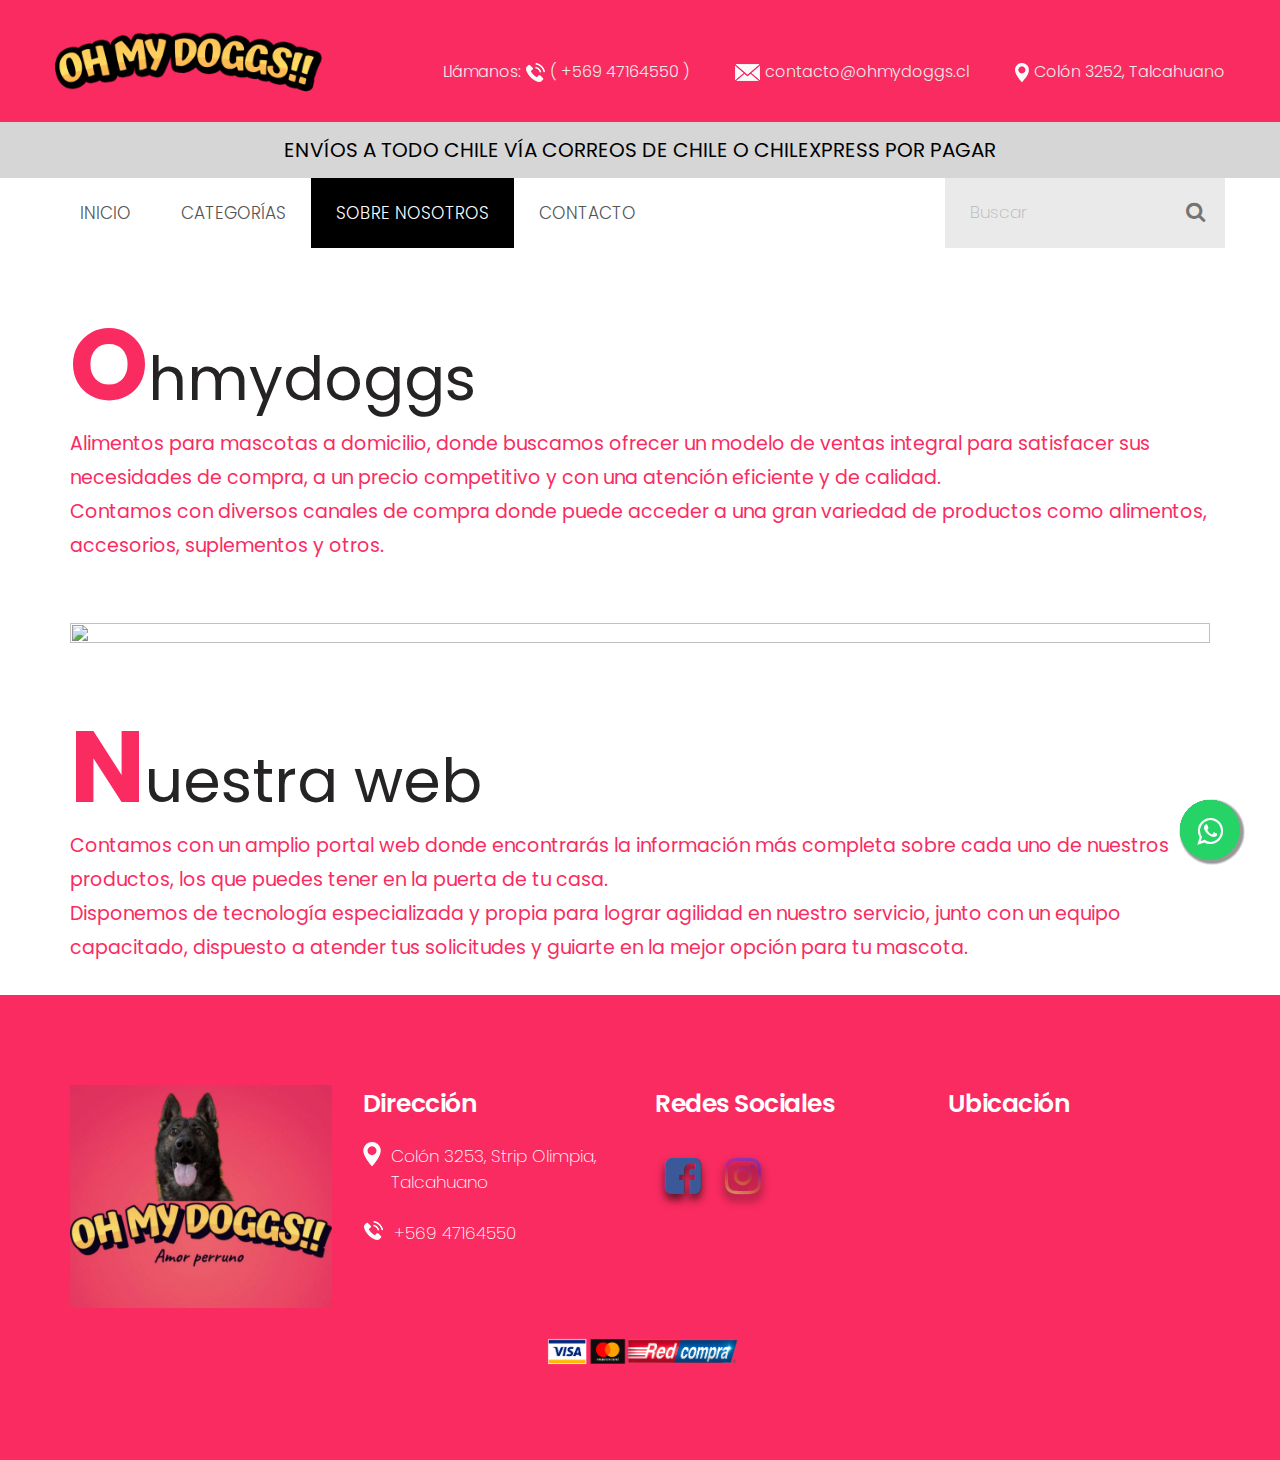
==== about.html @ d3d16d1b "actualizacion numero y whatsapp" ====
<!DOCTYPE html>
<html lang="en">
   <!-- Basic -->
   <meta charset="utf-8">
   <meta http-equiv="X-UA-Compatible" content="IE=edge">
   <!-- Mobile Metas -->
   <meta name="viewport" content="width=device-width, initial-scale=1, shrink-to-fit=no">
   <!-- Site Metas -->
   <title>OhMyDoggs</title>
   <meta name="keywords" content="">
   <meta name="description" content="">
   <meta name="author" content="">
   <!-- site icon -->
   <link rel="icon" href="images/fevicon.png" type="image/png" />
   <!-- Bootstrap core CSS -->
   <link href="css/bootstrap.css" rel="stylesheet">
   <!-- FontAwesome Icons core CSS -->
   <link href="css/font-awesome.min.css" rel="stylesheet">
   <!-- Custom animate styles for this template -->
   <link href="css/animate.css" rel="stylesheet">
   <!-- Custom styles for this template -->
   <link href="style.css" rel="stylesheet">
   <!-- Responsive styles for this template -->
   <link href="css/responsive.css" rel="stylesheet">
   <!-- Colors for this template -->
   <link href="css/colors.css" rel="stylesheet">
   <!-- light box gallery -->
   <link href="css/ekko-lightbox.css" rel="stylesheet">
   <!--[if lt IE 9]>
   <script src="https://oss.maxcdn.com/libs/html5shiv/3.7.0/html5shiv.js"></script>
   <script src="https://oss.maxcdn.com/libs/respond.js/1.4.2/respond.min.js"></script>
   <![endif]-->
   </head>
   <body id="home_page" class="home_page">
      <!-- loader 
      <div id="preloader">
         <img class="preloader" src="images/cargando (1).gif" alt="#">
      </div>-->
      <!-- end loader -->
      
   <!-- whatsapp-->
   <a href="https://api.whatsapp.com/send?phone=56947164550" class="float" target="_blank">
      <i class="fa fa-whatsapp my-float"></i>
      <!-- header -->
      <header class="header">
        <div class="header_top_section">
           <div class="container">
              <div class="row">
               <div class="col-lg-3">
                  <div class="full">
                     <div class="logo">
                        <a href="index.html"><img src="images/OhMyDoggs/Logo_3.png" alt="#" /></a>
                     </div>
                  </div>
               </div>
               <div class="col-lg-9 site_information">
                  <div class="full">
                      <div class="top_section_info">
                         <ul>
                           <li>Llámanos: <img src="images/i1.png" alt="#" /> <a href="#">( +569 47164550 )</a></li>
                           <li><img src="images/i2.png" alt="#" /> <a href="#">contacto@ohmydoggs.cl</a></li>
                           <li><img src="images/i3.png" alt="#" /> <a href="#">Colón 3252, Talcahuano</a></li>
                        </ul>
                      </div>
                  </div>
               </div>
            </div>
           </div>
        </div>

        <div class="header_bottom_section">
         <div class="header_top_section">
            <div class="" style="padding-top: 15px; background-color: rgb(214, 214, 214); padding-bottom: 15px;" >
               <div class="center">
                  <a style="color: black; font-size: 20px;">ENVÍOS A TODO CHILE VÍA CORREOS DE CHILE O CHILEXPRESS POR PAGAR</a>
               </div>
            </div>
         </div>
         <div class="container">
            
           <div class="row" style="height: auto;">
               <div class="col-md-12">
                  <div class="full ">
                     <div class="main_menu">
                        <nav class="navbar navbar-inverse navbar-toggleable-md">
                           <button class="navbar-toggler" type="button" data-toggle="collapse" data-target="#cloapediamenu" aria-controls="cloapediamenu" aria-expanded="false" aria-label="Toggle navigation">
                           <span class="float-left">Menu</span>
                           <span class="float-right"><i class="fa fa-bars"></i> <i class="fa fa-close"></i></span>
                           </button>
                           <div class="collapse navbar-collapse justify-content-md-center" id="cloapediamenu">
                              <ul class="navbar-nav">
                                 <li class="nav-item ">
                                    <a class="nav-link" href="index.html">Inicio</a>
                                 </li>
                                 <div class="dropdown nav-item">
                                    <a class="nav-link color-grey-hover" >Categorías</a>
                                    <div class="dropdown-content">
                                       <a class="nav-link color-grey-hover" href="gatitos.html">Gatito</a>
                                       <a class="nav-link color-grey-hover" href="perritos.html">Perrito</a>
                                       <a class="nav-link color-grey-hover" href="accesorios.html">Accesorios</a>                                 
                                    </div>
                                  </div>
                                 <li class="nav-item active">
                                    <a class="nav-link color-aqua-hover" href="about.html">Sobre nosotros</a>
                                 </li>
                                 <li class="nav-item">
                                    <a class="nav-link color-grey-hover" href="contact.html">Contacto</a>
                                 </li>
                              </ul>
                           </div>
                        </nav>
                     </div>
                     <div class="search_bar">
                        <form action="index.html">
                           <input type="text" class="search_field" placeholder="Buscar" required />
                           <button class="search_button" type="button"><i class="fa fa-search"></i></button>
                        </form>
                     </div>
                  </div>
               </div>
            </div>
         </div>
      </header>
      <!-- end header -->
      <!-- inner page 
      <section class="innerpage_banner">
         <div class="container">
            <div class="row">
               <div class="col-sm-12">
                  <div class="full">
                     <div class="page_title">
                        <div class="full heading_s1">
                           <h2><span>About us</span></h2>
                        </div>
                     </div>
                  </div>
               </div>
            </div>
         </div>
      </section>-->
      <!-- end inner page -->
      <!-- about section -->
      <section class="layout_padding section padding_bottom_0">
         <div class="container">
            <div class="row">
               <div class="col-lg-12">
                  <div class="full heading_s1">
                     <h2>Ohmydoggs</h2>
                  </div>
                  <div class="full">
                     <p class="large" style="color: #f92b61; font-weight: 400;">Alimentos para mascotas a domicilio, donde buscamos ofrecer un modelo de ventas integral para satisfacer sus necesidades de compra, a un precio competitivo y con una atención eficiente y de calidad.</br>

                        Contamos con diversos canales de compra donde puede acceder a una gran variedad de productos como alimentos, accesorios, suplementos y otros.
                        
                        </p>
                  </div>
               </div>
               <div class="col-md-12">
                  <div class="about_img margin_top_30  text_align_center">
                     <img src="images/Productos_ Editadas/12022021-_DSC7201.jpg" class="image" />
                  </div>
               </div>
            </div>
         </div>
      </section>
      <!-- end about section -->
      <!-- section -->
      <section class="layout_padding section padding_bottom_0">
         <div class="container">
            <div class="row">
               <div class="col-lg-12">
                  <div class="full heading_s1">
                     <h2>Nuestra web</h2>
                  </div>
                  <div class="full">
                     <p class="large" style="color: #f92b61; font-weight: 400;">Contamos con un amplio portal web donde encontrarás la información más completa sobre cada uno de nuestros productos, los que puedes tener en la puerta de tu casa. </br>
                        Disponemos de tecnología especializada y propia para lograr agilidad en nuestro servicio, junto con un equipo capacitado, dispuesto a atender tus solicitudes y guiarte en la mejor opción para tu mascota.

                     </p>
                  </div>
               </div>
            </div>
         </div>
      </section>
      <!-- end section -->
      <!-- section 
      <section class="layout_padding haf_layout section">
         <div class="container-fluid">
            <div class="row">
              <div class="col-md-11">
                 <div class="row">
                   <div class="container">
                    <div class="col-md-8">
                     <div class="full banner_section">
                         <h3>texto<span style="color: #f159b7 !important;">texto</span></h3>
                         <p>texto</p>
                     </div>
                    </div>
                 </div>
                  </div>
                 <img class="img-responsive" src="images/bg1.jpg" alt="#" />
              </div>
            </div>
         </div>
      </section>-->
      <!-- end section -->
      <!-- footer -->
      <footer class="footer layout_padding">
         <div class="container">
            <div class="row">
               <div class="col-md-3 col-sm-12">
                  <a href="index.html"><img class="img-responsive" src="images/OhMyDoggs/Logo.png" alt="#" /></a>
               </div>

               <div class="col-md-3 col-sm-12">
                  <div class="footer_link_heading">
                     <h3>Dirección</h3>
                  </div>
                  <div class="address_infor">
                     <p> 
                        <span class="icon"><img src="images/location_icon.png" alt="#" /></span>
                        <span class="addrs">Colón 3253, Strip Olimpia, Talcahuano</span>
                     </p>
                     <p> 
                        <span class="icon"><img src="images/i1.png" alt="#" /></span>
                        <span class="addrs">+569 47164550</span>
                     </p>
                  </div>
               </div>

               <div class="col-md-3 col-sm-12">
                  <div class="footer_link_heading">
                     <h3>Redes Sociales</h3>
                  </div>
                  <div class="social_icon">
                     <div class="wrapper">
                        <a href=""><i class="fa fa-3x fa-facebook-square"></i></a>
                        <a href="http://www.instagram.com/ohmydoggs_pet"><i class="fa fa-3x fa-instagram instagram"></i></a>
                     </div>
                  </div>
               </div>
               
               <div class="col-md-3 col-sm-12">
                  <div class="footer_link_heading">
                     <h3>Ubicación</h3>
                  </div>
                  <div class="field center">
                     <iframe src="https://www.google.com/maps/embed?pb=!1m14!1m8!1m3!1d12788.569250312034!2d-73.097291!3d-36.743155!3m2!1i1024!2i768!4f13.1!3m3!1m2!1s0x9668355b5edc4c7d%3A0x860af3d9f6759ca5!2zQ29sw7NuIDMyNTIsIFRhbGNhaHVhbm8sIELDrW8gQsOtbw!5e0!3m2!1ses-419!2scl!4v1613455383031!5m2!1ses-419!2scl" width="350" height="150" frameborder="0" style="border:0;" allowfullscreen="" aria-hidden="false" tabindex="0" height="auto" width="auto"></iframe>
                   </div>
               </div>
            </div>
         </div>
         <div class="" style="padding-top: 2%;">
            <div class="center">
              <img src="images/webpay-footer-OP.png" width="200px" >
            </div>
         </div>
      </footer>
      <!-- end footer -->

      
      <!-- Core JavaScript
         ================================================== --> 
      <script src="js/jquery.min.js"></script>
      <script src="js/tether.min.js"></script>
      <script src="js/bootstrap.min.js"></script>
      <script src="js/parallax.js"></script>
      <script src="js/animate.js"></script>
      <script src="js/ekko-lightbox.js"></script>
      <script src="js/custom.js"></script>      
<script src="//maxcdn.bootstrapcdn.com/bootstrap/4.0.0/js/bootstrap.min.js"></script>
      <!-- Minified JS library -->
<script src="https://ajax.googleapis.com/ajax/libs/jquery/3.2.1/jquery.min.js"></script>
<!-- Compiled and minified Bootstrap JavaScript -->
<script src="https://maxcdn.bootstrapcdn.com/bootstrap/3.3.7/js/bootstrap.min.js" ></script>
   </body>
</html>
---- style.css ----
/*-------------------------------------------------------------------
    File Name: style.css
-------------------------------------------------------------------*/

/*-------------------------------------------------------------------
    1.import file
-------------------------------------------------------------------*/

@import url('https://fonts.googleapis.com/css?family=Poppins:100,100i,200,200i,300,300i,400,400i,500,500i,600,600i,700,700i,800,800i,900,900i');
@import url('https://fonts.googleapis.com/css?family=Raleway:100,100i,200,200i,300,300i,400,400i,500,500i,600,600i,700,700i,800,800i,900,900i');

/*-------------------------------------------------------------------
    2.basic
-------------------------------------------------------------------*/

body {
    font-size: 14px;
    line-height: 26px;
    background-color: #f6f7f7;
}

body {
    overflow-x: hidden;
}

* {
    margin: 0;
    padding: 0;
    box-sizing: border-box;
}

h1,
h2,
h3,
h4,
h5,
body,
p {
    font-family: 'Poppins', sans-serif;
}

h1,
h2,
h3,
h4,
h5,
h6 {
    font-weight: 700;
    color: #111428;
}

h1:hover a,
h2:hover a,
h3:hover a,
h4:hover a,
h5:hover a,
h6:hover a {
    color: #121212 !important;
}

h1 {
    font-size: 32px;
    line-height: 40px;
    margin-bottom: 23px
}

h2 {
    font-size: 27px;
    line-height: 38px;
    margin-bottom: 20px
}

h3 {
    font-size: 35px;
    line-height: normal;
    margin-bottom: 17px;
    font-weight: 600;
    color: #111428;
    letter-spacing: -1px;
    line-height: 35px;
}

h4 {
    font-size: 19px;
    line-height: 29px;
    margin-bottom: 14px
}

h5 {
    font-size: 17px;
    line-height: 25px;
    margin-bottom: 11px
}

h6 {
    font-size: 16px;
    line-height: 24px;
    margin-bottom: 11px
}

a {
    color: #121212;
}

body,
p {
    color: #9f9f9f;
}

p {
    margin-bottom: 30px;
    font-size: 17px;
    line-height: normal;
    color: #444;
    font-weight: 300;
}

p.large {
    margin-bottom: 30px;
    font-size: 19px;
    line-height: 34px;
    color: #444;
    font-weight: 200;
}

ol,
ul {
    list-style: none;
    margin: 0;
}

a {
    text-decoration: none !important;
}

.white_fonts p,
.white_fonts h1,
.white_fonts h2,
.white_fonts h3,
.white_fonts h4,
.white_fonts h5,
.white_fonts h6,
.white_fonts ul,
.white_fonts ul li,
.white_fonts ul li a,
.white_fonts ul i,
.white_fonts .post_info i,
.white_fonts div,
.white_fonts a.read_morem,
.white_fonts small {
    color: #fff !important;
}

.blockquote {
    border: 1px solid #e2e2e2 !important;
    background: #fff none repeat scroll 0 0;
    font-size: 1.1rem;
    font-style: italic;
    margin-bottom: 1.5rem;
    border-radius: 0 !important;
    padding: 2rem;
}

.check li:before {
    content: "\f06c";
    font-family: "FontAwesome";
    font-size: 16px;
    left: 0;
    padding-right: 8px;
    position: relative;
    top: 2px;
}

.check li {
    list-style: none;
    margin-bottom: 0.5rem;
}

.check li:last-child {
    margin-bottom: 0;
}

.check {
    margin-left: 0;
    padding-left: 0;
    margin: 0;
}

.check li a {}

hr.invis {
    border: 0;
    margin: 2rem 0;
}

.margin_top_0 {
    margin-top: 0 !important;
}

.margin_top_10 {
    margin-top: 10px;
}

.margin_top_20 {
    margin-top: 20px;
}

.margin_top_30 {
    margin-top: 30px !important;
}

.margin_top_40 {
    margin-top: 40px;
}

.margin_top_50 {
    margin-top: 50px !important;
}

.margin_top_60 {
    margin-top: 60px;
}

.margin_top_70 {
    margin-top: 70px;
}

.margin_top_80 {
    margin-top: 80px;
}

.margin_top_90 {
    margin-top: 90px;
}

.margin_top_100 {
    margin-top: 100px;
}

.margin_bottom_0 {
    margin-bottom: 0 !important;
}

.margin_bottom_10 {
    margin-bottom: 10px;
}

.margin_bottom_20 {
    margin-bottom: 20px;
}

.margin_bottom_30 {
    margin-bottom: 30px;
}

.margin_bottom_40 {
    margin-bottom: 40px;
}

.margin_bottom_50 {
    margin-bottom: 50px;
}

.margin_bottom_60 {
    margin-bottom: 60px;
}

.margin_bottom_70 {
    margin-bottom: 70px;
}

.margin_bottom_80 {
    margin-bottom: 80px;
}

.margin_bottom_90 {
    margin-bottom: 90px;
}

.margin_bottom_100 {
    margin-bottom: 100px;
}

.span1,
.span2,
.span3,
.span4,
.span5,
.span6,
.span7,
.span8,
.span9,
.span10 {
    padding: 0 15px;
    float: left;
    min-height: 25px;
}

.border_radius_0 {
    border-radius: 0 !important;
}

.span1 {
    width: 10%;
}

.span2 {
    width: 20%;
}

.span3 {
    width: 30%;
}

.span4 {
    width: 40%;
}

.span5 {
    width: 50%;
}

.span6 {
    width: 60%;
}

.span7 {
    width: 70%;
}

.span8 {
    width: 80%;
}

.span9 {
    width: 90%;
}

.span10 {
    width: 100%;
}

.center {
    justify-content: center;
    display: flex;
}

.full {
    width: 100%;
    float: left;
}

.only_md_display {
    display: none;
}

button {
    cursor: pointer;
}

button.navbar-toggler .fa-close {
    display: none;
}

button.navbar-toggler[aria-expanded="false"] .fa-bars {
    display: block;
}

button.navbar-toggler[aria-expanded="true"] .fa-close {
    display: block;
}

button.navbar-toggler[aria-expanded="true"] .fa-bars {
    display: none;
}

.field input {
    width: 100%;
    margin-top: 10px;
    border: none;
    min-height: 45px;
    padding: 0 20px;
    line-height: 45px;
    font-size: 15px;
    font-family: 'Poppins', sans-serif;
}

.padding-left_0 {
    padding-left: 0;
}

.blog_detail h3 {
    text-transform: none;
    font-weight: 500;
    line-height: 32px;
    margin-bottom: 20px;
    text-align: justify;
}

.form_contact_main .field {
    width: 50%;
    float: left;
    padding: 0 5px;
}

.half_grey_section {
    background: #252525;
}

.br_single_blog_2 {
    float: left;
    width: 100%;
    margin: 15px 0;
}

.br_single_blog_2 hr {
    border-top: 2px dotted #d3d3d3;
    margin-top: 25px;
    margin-bottom: 25px;
}

.layout_padding_grey_half {
    padding: 80px 105px 80px 90px;
    text-align: center;
}

.width_50 {
    width: 50%;
}

.ekko-lightbox-nav-overlay a {
    opacity: 1 !important;
}

.ekko-lightbox .modal-content {
    box-shadow: none !important;
    border: solid #fff 4px;
}

.modal-backdrop.show {
    opacity: 0.7;
}

.text_align_center {
    text-align: center;
}

.field {
    float: left;
    width: 100%;
    margin-bottom: 5px;
}

.field label {
    float: left;
    width: 36%;
    font-size: 14px;
    font-weight: 500;
    color: #000000;
    margin: 0;
    min-height: 40px;
    line-height: 40px;
}

.custom_field {
    float: right;
    width: 64%;
    background: #f8f8f8;
    border: solid #e1e1e1 1px;
    min-height: 40px;
    border-radius: 5px;
    color: #000;
    font-size: 14px;
    padding: 5px 15px;
}

.field label {
    float: left;
    width: 36%;
    font-size: 14px;
    font-weight: 500;
    color: #000000;
    margin: 0;
    min-height: 40px;
    line-height: 40px;
}

.form_full label {
    width: 100%;
}

form#commant_form div.field textarea.custom_field {
    margin-bottom: 10px;
}

.form_full textarea {
    min-height: 100px;
    width: 100%;
}

.border-radius_0 {
    border-radius: 0 !important;
}

.form_full input,
.form_full select {
    width: 100%;
    height: 50px;
}

.small_heading.main-heading {
    margin-bottom: 20px;
    width: 100%;
}

.small_heading.main-heading h2 {
    font-size: 20px;
    margin-bottom: 5px;
    font-weight: 600;
}

.main-heading::after {
    width: 30px;
    height: 4px;
    background: #feb61a;
    content: "";
    margin: 0;
    display: block;
    position: relative;
}

/**---- Style the tab ----**/

.tab-details {
    float: right;
    padding: 2rem 0;
    width: 80%;
    background-color: #ffffff;
}

.tab-details .blog-meta h4 {
    font-size: 14px;
    margin: 0;
    padding: 0.5rem 0 0;
    line-height: 1.4;
}

div.tab {
    float: left;
    padding: 2rem 0;
    width: 20%;
    position: static;
    height: 100%;
    background-color: #121212;
}

div.tab button {
    display: block;
    background-color: inherit;
    color: black;
    padding: 0.9rem 1rem 0.7rem;
    width: 100%;
    border: 0;
    outline: none;
    text-align: right;
    cursor: pointer;
    -webkit-transition: all .3s ease-in-out;
    -moz-transition: all .3s ease-in-out;
    -ms-transition: all .3s ease-in-out;
    -o-transition: all .3s ease-in-out;
    transition: all .3s ease-in-out;
    font-size: 14px;
    font-weight: 400;
    border-bottom: 0 solid #303030;
    line-height: 1;
    text-transform: capitalize;
}

div.tab button:hover,
div.tab button.active {
    background-color: #ffffff;
    border-right: 0 solid #303030;
    border-bottom: 0 solid #303030;
    border-left: 0 solid #303030;
}

div.tab button:hover {
    border-top: 0;
}

.tabcontent {
    padding: 0 2rem;
    display: none;
}

.tabcontent.active {
    display: block;
}


/* Style the topbar-section */

.topsocial .fa {
    margin-right: 0.5rem;
    font-size: 15px;
}

.topbar-section {
    display: block;
    position: relative;
    background-color: #1d1d1d;
    padding: 0.8rem 2rem;
    font-size: 14px;
}

.blog-list-widget .w-100,
.footer,
.header .dropdown-item,
.header .dropdown-item:hover,
.header .dropdown-item:focus,
div.tab button,
.topbar-section,
.topbar-section a {
    color: rgba(255, 255, 255, 1) !important;
}

div.tab button:hover,
div.tab button.active,
.topbar-section a:focus,
.topbar-section a:hover {
    color: rgba(255, 255, 255, 1) !important;
}

.topbar-section .list-inline {
    margin: 0;
    padding: 0;
}

.topbar-section .tooltip-inner {
    margin-top: 10px !important;
}

.topbar-section .list-inline-item {
    padding: 0 0 0 0.5rem !important;
}

.custom-select {
    border: 1px solid #e2e2e2;
    border-radius: 0;
    color: #464a4c;
    display: inline-block;
    font-size: 12px;
    font-weight: lighter;
    line-height: 1.25;
    max-width: 100%;
    min-height: 45px;
    outline: medium none;
    width: 100%;
}

.table-bordered thead td,
.table-bordered thead th {
    border: 0 none;
}

.page-title {
    position: relative;
    padding: 3rem 0 3rem;
}

.page-title h1 {
    font-size: 34px;
    margin-bottom: 0;
    font-weight: bold;
}

.page-title p {
    font-size: 18px;
    margin-bottom: 0;
    padding-bottom: 0;
}

.breadcrumb-item {
    display: inline;
    text-transform: uppercase;
    letter-spacing: 1px;
    font-size: 11px;
    float: none;
}

.breadcrumb {
    margin-top: 1.6em;
    background-color: transparent;
    border-radius: 0;
    list-style: outside none none;
    margin-bottom: 0;
    padding: 0;
}

.withoutdesc .breadcrumb {
    margin-top: 0;
    line-height: 1;
}

.withbg {
    background: rgba(0, 0, 0, 0) url("images/slider_bg.png") no-repeat scroll center bottom;
    height: 245px;
    position: absolute;
    top: 30px;
    width: 100%;
    left: 0;
    right: 0;
    text-align: center;
    margin: auto;
}

select.form-control:not([size]):not([multiple]) {
    color: #767676;
}

.form-control::-webkit-input-placeholder {
    color: #767676;
    opacity: 1;
}

.form-control::-moz-placeholder {
    color: #767676;
    opacity: 1;
}

.form-control:-ms-input-placeholder {
    color: #767676;
    opacity: 1;
}

.form-control::placeholder {
    color: #767676;
    opacity: 1;
}

a {
    text-decoration: none !important
}

.entry {
    position: relative;
}

.entry:hover .magnifier {
    top: 0;
}

.magnifier {
    position: absolute;
    top: 500px;
    left: 0;
    bottom: 0;
    right: 0;
    opacity: 0;
    -webkit-transition: all .3s ease-in-out;
    -moz-transition: all .3s ease-in-out;
    -ms-transition: all .3s ease-in-out;
    -o-transition: all .3s ease-in-out;
    transition: all .3s ease-in-out;
    -webkit-transform: scale(1);
    -moz-transform: scale(1);
    -ms-transform: scale(1);
    -o-transform: scale(1);
    transform: scale(1);
}

.pager p {
    color: #222222;
    padding-bottom: 0;
    margin-bottom: 0;
}

.pager a,
.magni-like a {
    color: #999999;
}

.magni-desc h4 {
    color: #ffffff;
    text-transform: capitalize;
    font-size: 21px;
    padding-bottom: 5px;
    margin-bottom: 0;
}

.magni-desc a {
    color: #ffffff;
}

.magni-desc small {
    opacity: 1;
    color: #ffffff;
    font-size: 12px;
    text-transform: uppercase;
}

.magni-desc {
    position: absolute;
    bottom: 20%;
    margin: -25px auto;
    text-align: center;
    left: 0;
    right: 0;
}

.with-desc .magnifier {
    left: 0;
    background-color: rgba(0, 0, 0, 0.5);
    right: 0;
    bottom: 0;
    top: 0 !important;
}

.with-desc h4 {
    padding: 10px 0 0;
    margin-bottom: 0;
    font-size: 19px;
}

.with-desc small {
    display: block;
    font-size: 11px;
    letter-spacing: 1px;
    text-transform: uppercase;
}

/*-------------------------------------------------------------------
    3.header
-------------------------------------------------------------------*/

.header {
    padding: 0;
    margin-top: 0;
    position: relative;
    z-index: 2;
    width: 100%;
    top: 0;
    background: #f92b61;
}

.navbar-inverse {
    padding: 0;
    z-index: 1;
}

.navbar-inverse .navbar-nav .nav-link, .navbar-nav .nav-link {
    font-size: 17px;
    font-weight: 300;
    line-height: normal;
    color: #555454;
    letter-spacing: 0px;
    transition: ease all 0.5s;
    text-transform: uppercase;
}

.nav-item.active {
    background: #000000;
}

header .main_menu .nav-item.active a.nav-link {
    color: #fff !important;
}

.dropdown-toggle::after {
    display: inline-block;
    width: auto;
    height: auto;
    margin-left: 0.2em;
    margin-top: 0rem;
    vertical-align: middle;
    content: "\f107";
    border: 0;
    font-family: 'FontAwesome';
}

.navbar-toggleable-md .navbar-nav .nav-link {
    padding: 22px 25px 22px ;
}

.header-section {
    padding: 2rem 0 4rem;
    background-color: #ffffff;
}

.logo img {
    max-width: 324px;
    max-width: 100%;
    margin: auto;
    text-align: center;
    display: block;
}

.navbar-nav {
    margin: 0;
}

.header .dropdown-menu {
    box-shadow: none;
    border-radius: 0;
    min-width: 240px;
    border: 0;
    margin-top: 0 !important;
    border-color: #edeff2;
    background-color: #121212;
}

.header .dropdown-item {
    text-transform: capitalize;
    font-size: 14px;
    padding: 10px 1.5rem;
    background-color: #111428;
    font-weight: 300;
}

.header .dropdown ul li:last-child {
    border-bottom: 0;
}

.header .dropdown-item span {
    position: absolute;
    right: 20px;
    top: 2px;
}

.header .container-fluid {
    max-width: 1240px;
}

.header-section {
    margin-bottom: 0;
}

.header .container {
    padding-left: 0;
    padding-right: 0;
}

.heading_s2 {
    margin-bottom: 50px;
}

.topmenu i {
    padding-right: 0.3rem;
}

.menu-large {
    overflow: hidden;
    position: static !important;
}

.dropdown-menu.megamenu {
    left: 0;
    right: 0;
    margin-top: 10px !important;
    width: 100%;
    background-color: #121212 !important;
}

.dropdown-menu .fa.fa-angle-right {
    position: absolute;
    right: 0px;
    top: 10px;
}

.dropdown-menu .dropdown-menu {
    margin-top: 0 !important
}

.mega-menu-content {
    position: relative;
    padding: 0;
    margin: 0 -10px;
    background-color: #121212;
}

/**---- header top ----**/

.header_top_section {
    min-height: auto;
}

/**---- logo ----**/

.logo {
    float: left;
    margin-top: 25px;
    margin-bottom: 25px;
}

.site_information {
    padding-top: 25px;
}

.site_information ul {
    padding: 0;
    list-style: none;
    margin: 34px 0 0;
    float: right;
    width: auto;
}

.site_information ul li {
    margin-left: 45px;
}

.site_information ul li {
    float: left;
}

.site_information ul li span.infor_text {
    font-size: 15px;
    color: #111428;
    font-weight: 300;
    line-height: 20px;
}

.site_information ul li span.infor_text strong {
    font-weight: 700;
}

.site_information ul li span.icon_img {
    margin-right: 15px;
    display: flex;
    justify-content: center;
    align-items: center;
}

/**---- header bottom section ----**/

.header_bottom_section {
    min-height: 70px;
    background: #fff;
}

.header_bottom_section .main_menu {
    float: left;
    padding-left: 0;
}

/**---- search bar menu ----**/

.header_bottom_section .search_bar {
    float: right;
    width: 275px;
    height: 70px;
    background: #111428;
}

.header_bottom_section .search_bar {
    float: right;
    width: 280px;
    height: 70px;
    background: #eaeaea;
    padding: 21px 25px;
}

.header_bottom_section .search_bar form {
    float: left;
    width: 100%;
}

.header_bottom_section .search_bar form input.search_field {

    width: 100%;
    padding: 0;
    border: none;
    height: 25px;
    color: #757474 !important;
    background: #eaeaea;
    font-weight: 200;
    font-family: 'Poppins', sans-serif;
    font-size: 17px;
    letter-spacing: 0px;

}


.header_bottom_section .search_bar form input.search_field:focus {
    box-shadow: none !important;
}

.header_bottom_section .search_bar form button {
    position: absolute;
    width: 25px;
    padding: 0;
    background: transparent;
    border: none;
    color: #757474;
    font-size: 21px;
    right: 32px;
    cursor: pointer;
}

.header_bottom_section .search_bar ::placeholder {
    color: #bab6b6;
    opacity: 1;
}

.site_information ul li, .site_information ul li a {
    font-size: 16px;
    color: #eaeaea;
    font-weight: 300;
}

/*-------------------------------------------------------------------
    4.section
-------------------------------------------------------------------*/

.img-responsive {
    max-width: 100%;
}

.padding_bottom_0 {
    padding-bottom: 0 !important;
}

.padding_top_0 {
    padding-bottom: 0 !important;
}

.section {
    position: relative;
    display: block;
    padding: 4rem 0;
    background-color: #ffffff;
}

.white_bg {
    background: #fff;
}

.page-title {
    padding: 8rem 0 5.4rem !important;
    margin-top: -2.6rem;
}

.page-title p {
    padding-top: 1rem;
    padding-bottom: 0;
    margin-bottom: 0;
}

.page-title p,
.page-title h1 {
    color: #ffffff !important;
}

.parallax {
    background-attachment: fixed;
    background-position: 50% 0;
    background-repeat: no-repeat;
    height: 100%;
    position: relative;
    -webkit-background-size: cover;
    -moz-background-size: cover;
    -o-background-size: cover;
    background-size: cover;
}

.parallax.parallax-off {
    background-attachment: scroll !important;
    display: block;
    height: 100%;
    min-height: 100%;
    overflow: hidden;
    position: relative;
    background-position: top center;
    vertical-align: sub;
    width: 100%;
}

.no-scroll-xy {
    overflow: hidden !important;
    -webkit-transition: all .4s ease-in-out;
    -moz-transition: all .4s ease-in-out;
    -ms-transition: all .4s ease-in-out;
    -o-transition: all .4s ease-in-out;
    transition: all .4s ease-in-out;
}

.tagline p {
    font-style: italic;
    font-size: 16px;
}

.tagline h3 {
    font-size: 31px;
    margin: 0 0 1.8rem;
    padding: 0;
}

.section-title {
    display: block;
    position: relative;
    margin-bottom: 3rem
}

.section-title h3 {
    z-index: 1;
    font-size: 30px;
    position: relative;
    font-weight: bold;
    text-transform: capitalize;
}

.section-title .lead {
    font-size: 18px;
    margin-bottom: 0;
    font-style: italic;
    padding: 0;
    margin-top: 1rem
}

.section-title h3 .font-backend {
    bottom: -40px;
    color: #f2f2f2;
    font-family: Cochin;
    font-size: 140px;
    height: 80px;
    left: 0;
    line-height: 80px;
    opacity: 0.1;
    position: absolute;
    right: 0;
    z-index: -1;
}

.tagline-message h3 {
    padding: 0;
    font-size: 34px;
    margin: 0;
    line-height: 1.5;
    color: #ffffff;
    font-weight: bold;
}

.nopadtop {
    padding-top: 0 !important;
}

.box {
    background-color: #ffffff;
    padding: 2rem;
    position: relative;
    z-index: 11;
}

.box:hover img {
    top: -10px;
}

.box p {
    padding: 0;
    margin-bottom: 1rem;
}

.box img {
    margin-bottom: 1.5rem;
    display: block;
    line-height: 1;
    width: 60px;
    height: 82px;
    min-height: 82px;
    top: 0;
    position: relative;
    -webkit-transition: all .3s ease-in-out;
    -moz-transition: all .3s ease-in-out;
    -ms-transition: all .3s ease-in-out;
    -o-transition: all .3s ease-in-out;
    transition: all .3s ease-in-out;
}

.box h4 {
    font-size: 18px;
    text-transform: capitalize;
    font-weight: bold;
    margin-bottom: 1rem;
    padding: 0;
}

.m30 {
    margin-top: -60px;
}

.p120 {
    padding-bottom: 6.6rem;
    padding-top: 4rem;
}

.yellow_bg {
    background: #feb61a;
}

.pettr {
    background-image: url(images/yellow_pettr.png);
    background-position: center center;
}

p.large_1 {
    font-size: 17.5px;
    color: #111428;
    line-height: 28px;
    letter-spacing: -0.5px;
    margin: 0 0 10px 0;
}

.form_contact_main button {
    margin-top: 30px;
    background: #111428;
    color: #fff;
    border: none;
    font-weight: 500;
    font-size: 16px;
    padding: 12px 45px;
    border-radius: 5px;
    transition: ease all 0.2s;
}

.form_contact_main button:hover,
.form_contact_main button:focus {
    background: #feb61a;
    color: #111428;
}

/*-------------------------------------------------------------------
    5.sidebar
-------------------------------------------------------------------*/

.sidebar .widget {
    background-color: #ffffff;
    padding: 2rem;
    margin-bottom: 2rem;
}

.header .widget p {
    margin-bottom: 1rem;
}

.header .form-control {
    height: 40px !important;
    font-size: 13px !important;
    margin-bottom: 15px !important
}

.header .button--isi {
    padding: 10px 30px !important;
}

.header .blog-list-widget .mb-1 {
    color: #121212;
}

.header .blog-list-widget img {
    margin-right: 1rem;
    max-width: 72px;
    margin-top: 5px;
}

.header .blog-list-widget small {
    color: #aaaaaa;
}

.header .blog-list-widget .w-100 {
    display: block;
    margin-bottom: 5px;
}

.header .instagram-wrapper a {
    border-color: #ffffff;
    margin-left: -5px;
    margin-right: 5px;
}

.header .widget-title {
    margin: 0 0 1.3rem;
    font-size: 16px;
    padding: 0 !important;
}

.sidebar .instagram-wrapper a {
    border-color: #ffffff;
    border-width: 3px;
}

.category-widget ul {
    margin: 0;
    padding: 0;
    list-style: none;
}

.category-widget li {
    padding: 0.3rem;
    border-bottom: 1px dashed #e2e2e2;
}

.category-widget li:first-child {
    border-top: 1px dashed #e2e2e2;
}

.sidebar .blog-list-widget .mb-1 {
    color: #121212;
    font-size: 15px;
    font-weight: 600;
}

.sidebar small {
    color: #9f9f9f;
}

.tag-widget a {
    background-color: #111111;
    border-radius: 0;
    display: inline-block;
    color: #ffffff !important;
    margin: 0 0.3rem 0.3rem 0;
    line-height: 1;
    font-size: 13px;
    padding: 0.5rem 0.6rem;
    text-transform: capitalize;
}

.search-form {
    position: relative;
}

.search-form .form-control {
    border-right: 0 none;
    margin: 0;
    border: 1px solid #e2e2e2;
    border-radius: 0;
    font-size: 13px;
    font-weight: lighter;
    min-height: 45px;
}

.side_bar_search {
    padding-top: 10px;
}

.side_bar_blog .input-group {
    background: #f8f8f8;
    width: 100%;
    border-radius: 50px;
    height: 50px;
}

.product_catery .row.margin_bottom_20_all {
    float: left;
    width: 100%;
}

.side_bar_blog .input-group input.form-control {
    background: transparent;
    border: none;
    box-shadow: none;
    padding: 15px 20px;
    height: auto;
    font-size: 14px;
}

.side_bar_blog .input-group span.input-group-addon {
    border: none;
    background: transparent;
    padding: 10px 20px;
}

.side_bar_blog .input-group span.input-group-addon button {
    background: transparent;
    border: none;
    font-size: 15px;
    color: #000000;
}

/*-------------------------------------------------------------------
    6.pages
-------------------------------------------------------------------*/

.standard-page {
    padding: 3rem;
    background-color: #ffffff;
}

.standard-page .float-left {
    margin-bottom: 0.5rem;
    margin-right: 1.5rem;
    margin-top: 0.5rem;
}

.standard-page .float-right {
    margin-bottom: 0.5rem;
    margin-left: 1.5rem;
    margin-top: 0.5rem;
}

.notfound {
    padding: 4rem 0;
}

.notfound h2 {
    font-family: Comic Sans MS;
    font-size: 140px;
    padding: 0 0 1.7rem;
    margin: 0;
    line-height: 1;
    font-weight: bold;
}

.notfound h3 {
    font-size: 40px;
    padding: 0;
    margin: 0;
}

.notfound p {
    padding: 2rem 0 1.4rem;
    margin-bottom: 0;
}

.product_blog {
    background: #eaeaea;
    padding: 25px;
}

.product_blog img {
    width: 100%;
}

.product_blog h3 {
    margin: 25px 0 0 0;
    font-size: 20px;
    width: 100%;
    text-align: center;
    color: #202120;
    font-weight: 500;
}

/*-------------------------------------------------------------------
    7.blog
-------------------------------------------------------------------*/

.related-posts .col-lg-6 {
    margin-bottom: 0 !important
}

.user_name {
    font-size: 18px;
    font-weight: bold;
    padding: 0;
}

.comments-list .media-right,
.comments-list small {
    color: #999 !important;
    font-size: 11px;
    letter-spacing: 2px;
    margin-top: 5px;
    padding-left: 10px;
    text-transform: uppercase;
}

.comments-list .media {
    padding: 10px;
    margin-bottom: 15px;
}

.media-body .btn-primary {
    padding: 5px 10px !important;
    font-size: 11px !important;
}

.last-child {
    margin-bottom: 0 !important;
}

.comments-list img {
    max-width: 80px;
    margin-right: 30px;
}

.related-articles .blog-box {
    margin-bottom: 0;
}

.custom-title {
    padding: 0;
    margin: 0 0 2rem;
    font-size: 21px;
}

.authorbox h4 {
    margin: 0 0 0.9rem;
}

.authorbox .fa {
    color: #aaaaaa;
    margin-right: 0.5rem
}

.authorbox p {
    margin-bottom: 1rem;
}

.single-blog-meta {
    margin: 1rem 0 1.4rem;
}

.page-link {
    background-color: #121212;
    border: 0 none;
    border-radius: 0 !important;
    color: #fff;
    display: block;
    line-height: 1.25;
    margin-left: 0;
    margin-right: 6px;
    padding: 0.5rem 0.75rem;
    position: relative;
}

.blog-grid .col-xs-12 {
    margin-bottom: 2rem
}

.blog-box {
    padding: 0rem;
    background-color: #ffffff;
}

.shop-media,
.post-media {
    display: block;
    position: relative;
    overflow: hidden;
}

.shop-media img,
.post-media img {
    width: 100%;
}

.magnifier .fa {
    color: #ffffff !important;
}

.magnifier {
    position: absolute;
    top: 0;
    right: 0;
    bottom: 0;
    left: 0;
    opacity: 0;
    visibility: hidden;
    background-color: rgba(0, 0, 0, 0.2);
    -webkit-transition: all .3s ease-in-out;
    -moz-transition: all .3s ease-in-out;
    -ms-transition: all .3s ease-in-out;
    -o-transition: all .3s ease-in-out;
    transition: all .3s ease-in-out;
}

.entry {
    position: relative;
    overflow: hidden;
}

.hovereffect {
    position: absolute;
    top: 0;
    opacity: 0;
    left: 0;
    right: 0;
    bottom: 0;
    background-color: rgba(0, 0, 0, 0.2);
    -webkit-transition: all .3s ease-in-out;
    -moz-transition: all .3s ease-in-out;
    -ms-transition: all .3s ease-in-out;
    -o-transition: all .3s ease-in-out;
    transition: all .3s ease-in-out;
    zoom: 1;
    filter: alpha(opacity=0);
    opacity: 0.5;
    background: -moz-linear-gradient(0deg, rgba(0, 0, 0, 1) 0%, rgba(0, 0, 0, 0.1) 20%);
    background: -webkit-linear-gradient(0deg, rgba(0, 0, 0, 1) 0%, rgba(0, 0, 0, 0.1) 20%);
    background: linear-gradient(0deg, rgba(0, 0, 0, 1) 0%, rgba(0, 0, 0, 0.1) 20%);
    filter: progid: DXImageTransform.Microsoft.gradient( startColorstr='#121212', endColorstr='#12121200', GradientType=1);
}

.entry:hover .magnifier {
    visibility: visible;
    zoom: 1;
    filter: alpha(opacity=100);
    opacity: 1;
}

.shop-media:hover .hovereffect span::before,
.shop-media:hover .hovereffect,
.post-media:hover .hovereffect span::before,
.post-media:hover .hovereffect {
    visibility: visible;
    zoom: 1;
    filter: alpha(opacity=100);
    opacity: 1;
}

.post-bottom {
    border-top: 1px dashed #e2e2e2;
    padding-top: 1rem;
}

.blog-desc {
    padding: 2rem 2rem 1.5rem;
}

.blog-desc h4 {
    font-size: 21px;
}

.cat-title {
    display: block;
    font-size: 12px;
    margin: 0;
    padding: 0;
    line-height: 1;
    letter-spacing: 1px;
    text-transform: uppercase;
}

.blog-desc h4 {
    margin: 0;
    font-weight: 600;
    padding: 1rem 0 0;
}

.blog-desc p {
    padding-bottom: 0
}

.blog-meta {
    display: block;
    font-style: italic;
    margin: 0.7rem 0 0.6rem;
}

.readmore {
    font-size: 12px;
    font-weight: 500;
    line-height: 1;
    letter-spacing: 1px;
    text-transform: uppercase;
}

.readmore:after {
    content: "\f1bb";
    font-family: "FontAwesome";
    font-size: 14px;
    left: 0;
    padding-left: 8px;
    opacity: 0;
    visibility: hidden;
    position: relative;
}

.blog-box:hover .readmore:after,
.box:hover .readmore:after {
    opacity: 1;
    visibility: visible;
}

/*-------------------------------------------------------------------
    8.others
-------------------------------------------------------------------*/

.loader {
    display: block;
    margin: 20px auto 0;
    vertical-align: middle;
}

#preloader {
    width: 100%;
    height: 100%;
    top: 0;
    right: 0;
    bottom: 0;
    left: 0;
    background: #111;
    z-index: 11000;
    position: fixed;
    display: flex;
    justify-content: center;
    align-items: center;
}

.preloader {
    position: relative;
    margin: 0;
    width: auto;
    height: auto;
}

.tab-services p {
    margin-bottom: 0;
}

.tab-services .tab-details {
    border: 1px dashed #e2e2e2;
}

.tab-services div.tab {
    padding: 0;
    border: 1px dashed #e2e2e2;
    border-right: 0px dashed #e2e2e2;
    background-color: transparent;
}

.tab-services div.tab button {
    padding: 1rem;
    color: #121212 !important;
}

.tab-services h4 {
    font-size: 18px;
    padding: 0 0 1rem !important;
    margin: 0;
}

.dmtop {
    background-color: #111428;
    background-image: url(images/arrow.png);
    background-position: 50% 50%;
    background-repeat: no-repeat;
    z-index: 9999;
    width: 40px;
    height: 40px;
    text-indent: -99999px;
    position: fixed;
    bottom: -100px;
    right: 25px;
    cursor: pointer;
    border-radius: 100%;
    -webkit-transition: all .7s ease-in-out;
    -moz-transition: all .7s ease-in-out;
    -o-transition: all .7s ease-in-out;
    -ms-transition: all .7s ease-in-out;
    transition: all .7s ease-in-out;
    overflow: auto;
}

.tp-caption.WebProduct-Title,
.WebProduct-Title {
    background-color: transparent;
    border-color: transparent;
    border-radius: 0 0 0 0;
    border-style: none;
    border-width: 0;
    color: rgba(255, 255, 255, 1.00);
    font-family: Roboto;
    font-size: 90px;
    font-style: normal;
    font-weight: bold;
    line-height: 90px;
    padding: 0;
    text-decoration: none;
}

.tp-caption.WebProduct-Content,
.WebProduct-Content {
    background-color: transparent;
    border-color: transparent;
    border-radius: 0 0 0 0;
    border-style: none;
    border-width: 0;
    color: rgba(255, 255, 255, 0.8);
    font-family: Roboto;
    font-size: 15px;
    font-style: normal;
    font-weight: 400;
    line-height: 24px;
    padding: 0;
    text-decoration: none;
}

.tp-caption.rev-btn:active,
.rev-btn:active,
.tp-caption.rev-btn:focus,
.rev-btn:focus,
.tp-caption.rev-btn:hover,
.rev-btn:hover {
    background-color: #121212 !important;
    color: #ffffff !important;
}

.stat-count p {
    color: rgba(255, 255, 255, 0.9);
}

.stat-count h3,
.stat-count h4 {
    color: #ffffff;
}

.stat-count h4 {
    font-size: 44px;
    line-height: 1;
    padding: 0;
    margin: 0;
}

.stat-count h3 {
    padding: 20px 0 10px;
    margin: 0;
    line-height: 1;
    font-size: 20px;
}

.stat-count h3 i {
    padding-right: 10px;
    border-right: 1px solid #fff;
    margin-right: 10px;
}

.stat-count p {
    padding: 0;
    margin: 0;
}

#message {
    display: none;
    padding: 20px 0;
    position: relative;
    text-align: left;
}

#map {
    height: 400px;
    position: relative;
    width: 100%;
    z-index: 1;
    margin-bottom: 1rem;
}

#map img {
    max-width: inherit;
}

.loader {
    margin-left: 10px;
}

.map {
    position: relative;
}

.map .row {
    position: relative;
}

.infobox img {
    width: 100% !important;
}

.map .searchmodule {
    padding: 18px 10px;
}

.infobox {
    display: block;
    margin: 0;
    padding: 0 0 10px;
    position: relative;
    width: 260px;
    z-index: 100;
}

.infobox .title {
    font-size: 13px;
    line-height: 1;
    margin-bottom: 0;
    margin-top: 15px;
    padding-bottom: 5px;
    text-transform: capitalize;
}

.contact-box h4 {
    padding: 0 0 20px;
}

.contact-box hr {
    border: 0;
}

.question h3 {
    font-size: 18px;
    padding: 10px 0 15px;
    margin: 0;
    line-height: 1;
}

.question h3 strong {
    font-size: 24px;
    font-weight: bold;
    padding-right: 5px;
}

.question p {
    margin-bottom: 0;
    padding-bottom: 20px;
}

.contact-form .form-control {
    margin-bottom: 20px;
    height: 45px;
    border-radius: 0;
    font-size: 14px;
    border: 1px solid #e2e2e2;
}

.contact-detail {
    font-weight: 700;
    font-size: 15px;
    margin-right: 15px;
}

.contact-detail i {
    margin-right: 3px;
}

.contact-form textarea.form-control {
    height: 120px !important;
    padding-top: 15px;
}

.small-title {
    display: block;
    margin-bottom: 2rem
}

.small-title h4 {
    padding: 0;
    margin: 0 0 0;
    line-height: 1;
}

.contact-details {
    margin: 0 auto;
    padding: 0;
}

.contact-details h1,
.contact-details h2 {
    color: #ffffff;
    padding-bottom: 0;
    line-height: 1.6 !important;
    font-size: 15px;
    font-weight: 500;
    letter-spacing: 1px;
    margin-bottom: 0;
    text-transform: uppercase;
}

.contact-details h1 {
    background-color: #121212;
    border: 10px solid #121212;
    -webkit-box-shadow: inset 0px 0px 0px 2px #313131;
    -moz-box-shadow: inset 0px 0px 0px 2px #313131;
    box-shadow: inset 0px 0px 0px 2px #313131;
    color: #fff;
    padding: 10px 0;
    font-weight: bold;
    max-width: 500px;
    line-height: 1;
    font-size: 38px;
    margin: 15px auto;
}

.team-item .desc {
    -webkit-transition: visibility 0.35s ease-in-out, opacity 0.35s ease-in-out, top 0.35s ease-in-out, bottom 0.35s ease-in-out, bottom 0.35s ease-in-out, bottom 0.35s ease-in-out;
    -moz-transition: visibility 0.35s ease-in-out, opacity 0.35s ease-in-out, top 0.35s ease-in-out, bottom 0.35s ease-in-out, bottom 0.35s ease-in-out, bottom 0.35s ease-in-out;
    -o-transition: visibility 0.35s ease-in-out, opacity 0.35s ease-in-out, top 0.35s ease-in-out, bottom 0.35s ease-in-out, bottom 0.35s ease-in-out, bottom 0.35s ease-in-out;
    transition: visibility 0.35s ease-in-out, opacity 0.35s ease-in-out, top 0.35s ease-in-out, bottom 0.35s ease-in-out, bottom 0.35s ease-in-out, bottom 0.35s ease-in-out;
    opacity: 0;
    padding: 3rem 2rem;
    bottom: 0;
    left: 0;
    right: 0;
    width: 100%;
    top: auto;
    z-index: 111;
    position: absolute;
    visibility: hidden;
    text-align: center !important;
    background-color: rgba(255, 255, 255, 0.98);
    border: 10px solid #ffffff;
    -webkit-box-shadow: inset 0px 0px 0px 2px #e2e2e2;
    -moz-box-shadow: inset 0px 0px 0px 2px #e2e2e2;
    box-shadow: inset 0px 0px 0px 2px #e2e2e2;
}

.team-item .fa {
    margin: 0 5px !important;
    color: #989898;
}

.team-item .desc small {
    letter-spacing: 1px;
    text-transform: uppercase;
    font-size: 11px;
}

.team-item .desc h4 {
    font-size: 18px;
    padding: 0;
    line-height: 1;
    margin: 0;
}

.team-item .desc p {
    margin: 0;
    padding: 0.2rem 0 0.7rem;
}

.normal-team .team-item .desc,
.team-item:hover .desc {
    visibility: visible;
    width: 100%;
    text-align: center;
    position: absolute;
    opacity: 1;
    bottom: 7%;
}

.normal-team .team-item .desc {
    padding: 3rem 1rem;
    position: relative;
    margin-top: -20%
}

.nopadbot {
    padding-bottom: 0 !important;
}

.pricing-box-03 {
    background-color: #333;
    position: relative;
    padding: 3rem 2rem;
    position: relative;
    background-color: #ffffff;
    border: 10px solid #ffffff;
    -webkit-box-shadow: inset 0px 0px 0px 2px #e2e2e2;
    -moz-box-shadow: inset 0px 0px 0px 2px #e2e2e2;
    box-shadow: inset 0px 0px 0px 2px #e2e2e2;
    border: 20px solid transparent;
}

.pricing-box-03.leftbg::before,
.pricing-box-03.nobg::before {
    display: none;
}

.pricing-box-03::before {
    background: rgba(0, 0, 0, 0) url("images/right.png") no-repeat scroll 0 0;
    content: "";
    display: inline-block;
    height: 233px;
    left: -44px;
    position: absolute;
    top: -65px;
    width: 250px;
    z-index: 0;
}

.pricing-box-03.leftbg::after {
    background: rgba(0, 0, 0, 0) url("images/left.png") no-repeat scroll 0 0;
    content: "";
    display: inline-block;
    height: 233px;
    right: -44px;
    position: absolute;
    bottom: -65px;
    width: 250px;
    z-index: 0;
}

.pricing-box-03-body ul {
    padding: 0;
}

.pricing-box-03-body ul li {
    border-top: 1px solid #e2e2e2;
    padding: 8px 0;
    list-style: none;
}

.pricing-box-03-body ul li:last-child {
    border-bottom: 1px solid #e2e2e2;
}

.pricing-box-03-head {
    padding: 20px 0 15px;
    display: block;
    position: relative;
}

.pricing-box-03-head h3 {
    padding: 0 0 0.5rem;
    font-size: 34px;
    margin: 0;
}

.pricing-box-03-head h3 sup {
    font-size: 15px;
}

.pricing-box-03-head h4 {
    color: #60A543;
    font-size: 15px;
    padding: 0;
    margin: 0;
}

.testimonials blockquote {
    position: relative;
    background: white;
    margin-top: 0;
    font-style: italic;
    padding: 2rem 2rem 3rem;
    margin-bottom: 6rem;
    border: 1px solid #e2e2e2;
}

.testimonials blockquote:before {
    content: '';
    position: absolute;
    bottom: -10px;
    left: 18%;
    margin-left: -10px;
    border-top: 10px solid #e2e2e2;
    border-left: 10px solid transparent;
    border-right: 10px solid transparent;
}

.testimonials p {
    padding-bottom: 0;
    margin: 0;
}

.text-primary {
    font-weight: 500;
}

.testimonials blockquote:after {
    content: '';
    position: absolute;
    bottom: -9px;
    left: 18%;
    margin-left: -9px;
    border-top: 9px solid white;
    border-left: 9px solid transparent;
    border-right: 9px solid transparent;
}

.testimonials blockquote img {
    height: 80px;
    width: 80px;
    position: absolute;
    background: white;
    bottom: -60%;
    left: 15%;
    margin-left: -30px;
}

.testimonials blockquote:hover .text-primary,
.testimonials blockquote:hover p {
    color: #ffffff !important;
}

blockquote p.clients-words {
    font-size: 14px;
}

span.clients-name {
    font-size: 14px;
    position: absolute;
    bottom: 20px;
    right: 10px;
}

.absolute-widget {
    display: block;
    margin-top: -33%;
    padding: 1.5rem;
    position: relative;
    border: 10px solid #111;
    -webkit-box-shadow: inset 0px 0px 0px 2px #303030;
    -moz-box-shadow: inset 0px 0px 0px 2px #303030;
    box-shadow: inset 0px 0px 0px 2px #303030;
}

.absolute-widget .form-control {
    border: 1px solid rgba(0, 0, 0, 0.1);
    border-radius: 0;
    font-size: 13px;
    line-height: 1;
    height: 42px;
    background-color: rgba(255, 255, 255, 0.1);
    color: rgba(255, 255, 255, 0.7);
    margin-bottom: 1rem;
}

.absolute-widget::before {
    border-right: 14px solid #646464;
    border-top: 35px solid transparent;
    content: "";
    display: block;
    height: 0;
    left: -24px;
    position: absolute;
    top: -10px;
    width: 7px;
}

.absolute-widget textarea.form-control {
    height: 100px;
    padding-top: 14px;
}

.absolute-widget .form-control::-moz-placeholder {
    color: rgba(255, 255, 255, 0.7);
    opacity: 1;
}

.absolute-widget .form-control:-ms-input-placeholder {
    color: rgba(255, 255, 255, 0.7);
}

.absolute-widget .form-control::-webkit-input-placeholder {
    color: rgba(255, 255, 255, 0.7);
}

/*-------------------------------------------------------------------
    9.buttons
-------------------------------------------------------------------*/

.btn:hover,
.btn:focus,
.btn {
    background-color: #121212;
    color: #ffffff !important;
    border-radius: 0;
    padding: 0.8rem 2rem;
    vertical-align: middle;
    position: relative;
    text-transform: capitalize;
    border: 0 !important;
    text-transform: uppercase;
    border-radius: 0;
    overflow: hidden;
    font-size: 13px;
    font-weight: bold;
    outline: none;
    z-index: 1;
}

.btn-gp:hover,
.btn-gp:focus,
.btn-gp{
    background-color: #121212;
    color: #ffffff !important;
    border-radius: 0;
    padding: 0.5rem 0.5rem;
    vertical-align: middle;
    position: relative;
    text-transform: capitalize;
    border: 0 !important;
    text-transform: uppercase;
    border-radius: 0;
    overflow: hidden;
    font-size: 15px;
    font-weight: bold;
    outline: none;
    z-index: 1;
    text-align: center;
    width: 150px;
    margin-left: auto;
    margin-right: auto;
    margin-top: 50%;

    
}

.button--isi::before {
    content: '';
    z-index: -1;
    position: absolute;
    top: 50%;
    left: 100%;
    margin: -15px 0 0 1px;
    width: 30px;
    height: 30px;
    color: #ffffff !important;
    border-radius: 50%;
    -webkit-transform-origin: 100% 50%;
    transform-origin: 100% 50%;
    -webkit-transform: scale3d(1, 2, 1);
    transform: scale3d(1, 2, 1);
    -webkit-transition: -webkit-transform 0.3s, opacity 0.3s;
    transition: transform 0.3s, opacity 0.3s;
    -webkit-transition-timing-function: cubic-bezier(0, 0, 0.9, 1);
    transition-timing-function: cubic-bezier(0, 0, 0.9, 1);
}

.button--isi:hover::before {
    -webkit-transform: scale3d(9, 9, 1);
    transform: scale3d(9, 9, 1);
}

/*-------------------------------------------------------------------
    10.widgets
-------------------------------------------------------------------*/

.widget {
    padding: 0.5rem;
}

.widget-title {
    padding: 0 0 2rem;
    margin: 0;
    line-height: 1;
    display: block;
}

ol.workinghours,
.workinghours ul {
    padding: 0;
    margin: 0;
    list-style: none
}

ol.workinghours li,
.workinghours ul li {
    position: relative;
    border-bottom: 1px dashed #303030;
    padding: 0.6rem 0;
    display: block;
}

ol.workinghours li {
    color: #9f9f9f;
    padding: 0 0 0.7rem !important;
    font-size: 14px;
    border: 0 !important;
}

ol.workinghours li:last-child {
    padding: 0 !important;
}

.workinghours ul li:first-child {
    padding-top: 0;
}

.workinghours ul li:last-child {
    border: 0;
}

ol.workinghours li span,
.workinghours ul li span {
    position: absolute;
    right: 0rem;
}

.instagram-wrapper a {
    width: 33.3333%;
    margin: 0;
    float: left;
    position: relative;
    border: 5px solid #121212;
}

.blog-list-widget img {
    max-width: 70px;
    margin-right: 1rem !important;
}

.blog-list-widget .list-group-item {
    padding: 0;
    border: 0;
    margin: 0;
    background-color: transparent;
}

.blog-list-widget .w-100 {
    margin-bottom: 1rem;
    display: block;
}

.blog-list-widget .w-100.last-item {
    margin-bottom: 0;
}

.blog-list-widget .mb-1 {
    color: #ffffff;
    font-size: 14px;
    font-weight: 500;
    line-height: 1.4;
    margin-bottom: 0.25rem;
    margin-top: 0;
}

/*-------------------------------------------------------------------
    11.slider main
-------------------------------------------------------------------*/

/** main slider **/

#main_slider {
    width: 100%;
    height: 100vh;
    padding-top: 0;
}

.slider_section {
    border-bottom: solid #fff 5px;
    box-shadow: 0 20px 75px -75px #000;
    z-index: 1;
    position: relative;
    overflow: hidden;
}


/** fade animation **/

.carousel-fade .carousel-item {
    opacity: 0;
    transition-duration: .6s;
    transition-property: opacity;
}

.carousel-fade .carousel-item.active,
.carousel-fade .carousel-item-next.carousel-item-left,
.carousel-fade .carousel-item-prev.carousel-item-right {
    opacity: 1;
}

.carousel-fade .active.carousel-item-left,
.carousel-fade .active.carousel-item-right {
    opacity: 0;
}

.carousel-fade .carousel-item-next,
.carousel-fade .carousel-item-prev,
.carousel-fade .carousel-item.active,
.carousel-fade .active.carousel-item-left,
.carousel-fade .active.carousel-item-prev {
    transform: translateX(0);
    transform: translate3d(0, 0, 0);
}

.slider_inner {
    width: 100%;
    height: 100vh;
    min-height: 890px;
    background-size: cover !important;
    background-position: center center !important;
}

.slider1 {
    background: url("images/slider1.jpg");
}

.slider2 {
    background: url("images/slider1.jpg");
}

.slider_inner h4 {
    font-size: 60px;
}

h4.font_themecolor {
    color: #f92b61 !important;
}

.slider_coint_inner {
    padding: 250px 0 0;
}

.slider_coint_inner h3 {
    font-size: 60px;
    font-weight: 100;
    line-height: 55px;
    color: #090303;
    letter-spacing: -4px;
    margin-bottom: 20px;
}

.slider_coint_inner p {
    font-size: 18px;
    color: #111428;
    font-weight: 300;
    position: relative;
    letter-spacing: -0.5px;
    width: 85%;
    margin-top: 50px !important;
}

#main_slider .carousel-control-prev,
#main_slider .carousel-control-prev,
#main_slider .carousel-control-prev,
#main_slider .carousel-control-next {
    display: none;
}

#main_slider ol.carousel-indicators li {
    width: 21px;
    height: 21px;
    border-radius: 100%;
    padding: 0;
    margin: 20px 5px;
    background: #070100;
    max-width: 90px;
    color: #fff;
}

#main_slider ol.carousel-indicators li.active {
    background: #f92b61;
    color: #070100;
}


/* slider bullets */

.slider_bullets {
    float: left;
    width: 100%;
    position: absolute;
    left: 0;
    bottom: 0;
    display: flex;
    justify-content: center;
}

.slider_bullets .carousel-indicators {
    position: relative;
    width: auto;
    margin: 0;
    bottom: 0;
    display: flex;
    justify-content: flex-start;
    top: 0;
}

/*-------------------------------------------------------------------
    12.layout
-------------------------------------------------------------------*/

/**---- layout padding ----**/

.layout_padding {
    padding: 90px 0;
}


/**---- heading ----**/

.heading_s1 h2 {
    font-size: 60px;
    color: #252323;
    font-weight: 400;
    line-height: 55px;
    width: auto;
    float: left;
    position: relative;
}

.heading_s1 h2::first-letter {
    color: #f92b61;
    font-size: 100px;
    font-weight: 700;
}

.page_title h2::first-letter {
    font-size: 80px;   
    color: #070100; 
}

.heading_s1 h2 span {
    position: relative;
    top: 5px;
}

.heading_s2 h2 {
    font-size: 50px;
    font-weight: 600;
}

.heading_s1 h3 {
    float: left;
    position: relative;
    margin: 0;
}

.heading_s2 h2 span {
    position: relative;
    margin-top: 20px;
    float: left;
    width: 100%;
    letter-spacing: -0.5px;
}

.white_bg {
    background: #fff;
}


/**---- buttons ----**/

.main_bt {
    width: 175px;
    height: 60px;
    border: solid #111428 1px;
    float: left;
    text-align: center;
    line-height: 58px;
    border-radius: 5px;
    font-size: 17px;
    letter-spacing: 0;
    font-weight: 400;
    transition: ease all 0.2s;
    color: #111428;
}

.main_bt:hover,
.main_bt:focus {
    background: #111428;
    border-color: #111428;
    color: #fff !important;
}

.readmore_bt {
    float: left;
    width: 100%;
    margin-top: 20px;
}

.about_img {
    margin-top: -30px;
    margin-bottom: -1px;
}

/*-------------------------------------------------------------------
    13.counter
-------------------------------------------------------------------*/

.stat-count {
    display: flex;
}

.counter_section {
    background-image: url('images/dark_bg1.jpg');
    background-position: center center;
    background-attachment: fixed;
    background-size: cover;
}

.counter_cont h3 {
    color: #fff;
    font-size: 21px;
    font-weight: 300;
    letter-spacing: -0.5px;
}

.counter_cont {
    margin-left: 30px;
}

.count_first {
    justify-content: flex-start;
}

.count_second {
    justify-content: center;
}

.count_thirt {
    justify-content: flex-end;
}

/*-------------------------------------------------------------------
    14.information
-------------------------------------------------------------------*/

/**---- pets information ----**/

.pet_img {
    position: relative;
    overflow: hidden;
}

.pet_info {
    float: left;
    width: 100%;
    margin-top: 30px;
}

.petinfo {
    border: solid #111428 1px;
    padding: 20px 25px 20px 25px;
    float: left;
    width: 100%;
}

.pet_infobottom {
    float: left;
    width: 100%;
}

.petinfo .pet_infotop {
    width: 100%;
    float: left;
}

.petinfo .pet_infobottom {
    width: 100%;
}

.pet_name {
    font-size: 27px;
    font-weight: 600;
    margin: 0;
    line-height: 28px;
    width: 50%;
    float: left;
    text-align: left;
}

.pet_price {
    float: left;
    width: 50%;
    font-size: 18px;
    color: #111428;
    font-weight: 400;
    text-align: right;
    margin-bottom: 0;
}

.pet_infobottom ul {
    list-style: none;
    margin: 6px 0 0 0;
    padding: 0;
    float: left;
    width: 100%;
}

.pet_infobottom ul li {
    float: left;
    width: 33.33%;
    text-align: left;
    font-size: 14px;
    font-weight: 300;
    color: #666;
}

.overview_search {
    position: absolute;
    top: 0;
    left: 0;
    width: 100%;
    height: 100%;
    background: rgba(254, 182, 26, 0.95);
    display: flex;
    justify-content: center;
    align-items: center;
    color: #fff;
    left: -100%;
    transition: ease all 0.5s;
    top: -100%;
    visibility: hidden;
    opacity: 0;
}

.pet_info:hover .overview_search,
.pet_info:focus .overview_search {
    left: 0;
    top: 0;
    visibility: visible;
    opacity: 1;
}

.overview_search i {
    background: #111428;
    color: #fff;
    width: 50px;
    height: 50px;
    border-radius: 100%;
    text-align: center;
    line-height: 48px;
    color: #fff;
    font-size: 18px;
}

.pet_infobottom ul li:nth-child(2) {
    text-align: center;
}

.pet_infobottom ul li:nth-child(3) {
    text-align: right;
}

/**---- pets service ----**/

.service_blog h3 {
    margin-top: 45px;
}

.service_img img {
    box-shadow: 0 0 25px #c37c00;
}

.services_section_single .service_img img {
    box-shadow: none;
}

/**---- pet gallery ----**/

.ekko-lightbox .modal-body {
    padding: 0;
    border: none;
    box-shadow: 0;
}

/*-------------------------------------------------------------------
    15.testimonial slider
-------------------------------------------------------------------*/

#testimonial_slider {
    background: #fff;
    width: 750px;
    margin: 0 175px;
    padding: 40px 0 0 65px;
    position: relative;
    min-height: 365px;
}

.testimonial_cont p {
    font-size: 21px;
    line-height: 30px;
    font-weight: 200;
    margin: 0;
    color: #111428;
}

.testimonial_cont p strong {
    font-weight: 600;
}

.testimonial_inner_blog .client_img {
    border: solid #fff 10px;
    float: left;
    border-radius: 100%;
}

#testimonial_slider .carousel-inner {
    width: 822px;
    padding-right: 0;
    min-height: 285px;
}

.testimonial_inner_blog {
    width: 100%;
}

.testimonial_inner_blog .client_img {
    border: solid #fff 10px;
    float: left;
    border-radius: 100%;
    position: absolute;
    right: 0;
    top: 0;
    width: 280px;
    height: 280px;
}

#testimonial_slider::after {
    width: 74px;
    height: 68px;
    background: url('images/bottom_arrow.png');
    position: absolute;
    bottom: -68px;
    content: "";
    right: 0;
}

.testimonial_cont {
    padding: 50px 0 0;
}

#testimonial_slider .carousel-indicators {
    bottom: -42px;
    display: flex;
    justify-content: left;
    margin: 0;
}

#testimonial_slider .carousel-indicators li {
    height: 20px;
    width: 20px;
    max-width: 20px;
    border-radius: 100%;
    background: #fff;
    margin: 0 5px 0 0;
}

#testimonial_slider .carousel-indicators li.active {
    background: #feb61a;
}

section.testimonial_section {
    padding-bottom: 165px !important;
}

#testimonial_slider .carousel-inner .item.carousel-item {
    width: 822px;
    padding-right: 0;
}

/*-------------------------------------------------------------------
    16.price table
-------------------------------------------------------------------*/

.price_cont_blog {
    border: solid #111428 2px;
    margin-top: 1px;
    padding: 10px 25px 30px;
    position: relative;
}

.price_cont li {
    color: #111428;
    font-size: 16px;
    line-height: normal;
    font-weight: 300;
    line-height: 35px;
}

.price_head h3 {
    color: #111428;
    font-size: 40px;
    font-weight: 600;
    letter-spacing: 0;
    line-height: 35px;
    float: left;
}

.price_head h3 small {
    font-size: 15px;
    font-weight: 300;
    letter-spacing: -0.3px;
}

h3.price_tag {
    float: right;
    font-size: 50px;
    font-weight: 600;
    letter-spacing: -2px;
    line-height: normal;
}

.price_head {
    float: left;
    width: 100%;
}

.price_cont {
    float: left;
    width: 100%;
}

.price_cont ul {
    list-style: none;
    margin-top: 10px;
    margin-bottom: 30px;
}

/*-------------------------------------------------------------------
    17.subscribe form
-------------------------------------------------------------------*/

.subscribe_form {
    width: 100%;
    border: solid #111428 1px;
    border-radius: 75px;
    min-height: 50px;
}

.subscribe_form .field {
    float: left;
    width: 100%;
    position: relative;
    display: flex;
    margin: 0;
}

.subscribe_form input {
    width: 100%;
    background: #111428;
    border: none;
    border-radius: 75px;
    min-height: 48px;
    padding: 0 170px 0 30px;
    color: #fff;
    font-weight: 200;
    font-family: 'Poppins', sans-serif;
    margin: 0;
}

.subscribe_form button {
    background: #feb61a;
    position: absolute;
    right: 0;
    top: 0;
    border: none;
    width: 145px;
    height: 48px;
    border-radius: 0 75px 75px 0;
    font-family: 'Poppins', sans-serif;
    font-weight: 500;
    cursor: pointer;
}

.subscribe_newsletters p {
    color: #111428;
    margin: 0;
    font-size: 17px;
    line-height: normal;
}

.subscribe_bottom {
    margin-top: 30px;
}

/*-------------------------------------------------------------------
    18.footer
-------------------------------------------------------------------*/

.dark-section, .footer {
    background: #f92b61;
}

.footer .widget-title {
    color: #ffffff;
}

.footer_logo {
    margin-bottom: 20px;
}

.footer_blog1 p {
    color: #f8fdfe;
    font-size: 14px;
    font-weight: 300;
    line-height: normal;
}

.footer_social_icon {
    float: left;
    width: 100%;
}
.wrapper {
    justify-content: center;
    align-items: center;
  }
  
  .wrapper i {
    padding: 10px;
    text-shadow: 0px 6px 8px rgba(0, 0, 0, 0.6);
    transition: all ease-in-out 150ms;
  }
  
  .wrapper a:nth-child(1) {
    color: #3b5998
  }
  
  .wrapper a:nth-child(2) {
    color: #1DA1F2;
  }
  
  .wrapper a:nth-child(3) {
    color: black;
  }
  
  .wrapper i:hover {
    margin-top: -3px;
    text-shadow: 0px 14px 10px rgba(0, 0, 0, 0.4);
  }
  
  .fa-instagram {
    color: transparent;
    background: -webkit-radial-gradient(30% 107%, circle, #fdf497 0%, #fdf497 5%, #fd5949 45%, #d6249f 60%, #285AEB 90%);
    background: -o-radial-gradient(30% 107%, circle, #fdf497 0%, #fdf497 5%, #fd5949 45%, #d6249f 60%, #285AEB 90%);
    background: radial-gradient(circle at 30% 107%, #fdf497 0%, #fdf497 5%, #fd5949 45%, #d6249f 60%, #285AEB 90%);
    background: -webkit-radial-gradient(circle at 30% 107%, #fdf497 0%, #fdf497 5%, #fd5949 45%, #d6249f 60%, #285AEB 90%);
    background-clip: text;
    -webkit-background-clip: text;
}

.footer_social_icon ul {
    list-style: none;
    margin: 0;
    float: left;
    width: 100%;
}

.footer_social_icon ul li {
    display: inline;
    float: left;
}

.footer_social_icon ul li a {
    background: #fff;
    float: left;
    margin: 0 5px 0 0;
    width: 32px;
    height: 32px;
    text-align: center;
    line-height: 32px;
    border-radius: 100%;
    color: #111428;
    font-size: 15px;
    transition: ease all 0.5s;
}

.footer_social_icon ul li a:hover,
.footer_social_icon ul li a:focus {
    background: #feb61a;
    color: #111428;
}

.footer_link_heading h3 {
    color: #fff;
    font-size: 25px;
    font-weight: 600;
    letter-spacing: -0.5px;
    margin: 0 0 20px 0;
    line-height: normal;
    text-align: left;
}

.footer_blog2 ul {
    list-style: none;
    float: left;
    width: 45%;
    margin: 0;
}

.footer_blog2 ul {
    margin-top: -5px;
}

.footer_blog2 ul li {
    float: left;
    width: 100%;
    margin: 1px 0;
}

.footer_blog2 ul li a {
    font-weight: 300;
    font-size: 14px;
    transition: ease all 0.2s;
    color: #fff;
}

.address_infor p {
    display: flex;
    margin-bottom: 25px;
}

.address_infor p span.icon {
    margin-right: 10px;
    position: relative;
    top: -4px;
}

.footer_blog2 ul li a:hover,
.footer_blog2 ul li a:focus {
    color: #feb61a;
}

.address_infor .addrs {
    color: #fff;
    font-size: 17px;
    font-weight: 200;
    line-height: 26px;
    margin-bottom: 0;
}

.email_address_bottom {
    width: 100%;
}

.email_address_bottom form {
    width: 280px;
    position: relative;
}

.email_address_bottom input {
    width: 280px;
    height: 50px;
    border: none;
    padding: 10px 25px;
    border-radius: 75px;
    line-height: normal;
    font-family: 'Poppins', sans-serif;
    font-size: 15px;
}

.email_address_bottom form button {
    position: absolute;
    right: 3px;
    width: 45px;
    height: 45px;
    background: #f92b61;
    border: none;
    cursor: pointer;
    color: #171817;
    border-radius: 100%;
    top: 3px;
    font-size: 18px;
    z-index: 1;
}

.cpy p {
    margin: 0;
    line-height: 60px;
    text-align: center;
    font-size: 16px;
}

.cpy p a {
    color: #444
}

.cpy p a:hover,
.cpy p a:focus {
    text-decoration: underline !important;
    color: #444;
}

/*-------------------------------------------------------------------
    19.copyright
-------------------------------------------------------------------*/

.copyright {
    background: #0d0f1e;
    min-height: 60px;
    text-align: center;
}

.copyright p {
    margin: 19px 0;
    font-size: 14px;
    color: #fff;
    font-weight: 300;
}

/*-------------------------------------------------------------------
    20.inner page 
-------------------------------------------------------------------*/

.innerpage_banner {
    min-height: 250px;
    background: #ffffff;
    padding-top: 0;
    display: flex;
    align-items: center;
    justify-content: flex-start;
    text-align: center;
}

.page_title h2 {
    color: rgb(0, 0, 0);
    letter-spacing: -1px;
    margin-bottom: 0;
    font-size: 45px;
}

.pet_info.pet_details .pet_img {
    width: 40%;
    float: left;
}

.pet_info.pet_details .petinfo {
    width: 60%;
    padding: 30px 35px;
    min-height: 378px;
    float: right;
    justify-content: center;
    align-items: center;
    display: flex;
}

.pet_info.pet_details .pet_img img {
    width: 100%;
}

.petinfo .pet_infotop ul {
    float: left;
    width: 100%;
    margin: 25px 0 10px;
    list-style: none;
}

.petinfo .pet_infotop ul li {
    float: left;
    font-size: 17px;
    width: 33.33%;
    font-weight: 300;
    line-height: 30px;
    color: #666;
    text-align: left;
}

.pet_info.pet_details .petinfo p {
    margin: 10px 0;
    font-size: 16px;
    color: #666;
}

.services_page .service_img img {
    border: solid #f3f3f3 10px;
    margin-right: 0;
    box-shadow: none;
}

/**-------------------- testimonial page --------------------**/

.testimonial_qoute {
    background: url(images/yellow_pettr.png);
    background-color: #feb61a;
    padding: 49px;
    background-size: auto;
    color: #fff;
    border-radius: 10px;
}

.testimonial_qoute {
    background: url(images/yellow_pettr.png);
    background-color: #feb61a;
    padding: 50px 50px 50px 75px;
    background-size: auto;
    color: #fff;
    border-radius: 10px;
    position: relative;
}

.testimonial_qoute p {
    margin: 0;
    padding: 10px 45px 10px 75px;
    color: #111428;
    font-size: 25px;
    position: relative;
    font-weight: 300;
}

.testimonial_qoute p i.fa.fa-quote-left {
    font-size: 55px;
    position: absolute;
    left: 5px;
    top: -10px;
    color: #111428;
}

.list_style_2 {
    list-style: none;
    width: 100%;
    margin: 0;
    padding: 0;
    float: left;
}

.list_style_2 li {
    float: left;
    font-size: 18px;
    text-align: center;
    margin-right: 3%;
    padding: 20px 0;
    width: 30%;
}

.list_style_2 li span {
    float: left;
    width: 100%;
}

.list_style_2 li span:nth-child(1) {
    font-size: 75px;
    color: #111428;
}

.list_style_2 li span:nth-child(2) {
    font-size: 20px;
    font-weight: 200;
    color: #222;
    margin-top: 15px;
}

.testimonial_page #testimonial_slider {
    border: solid #ddd 1px;
}

.testimonial_page #testimonial_slider .carousel-indicators li {
    background: #ddd;
}

.testimonial_inner_blog .client_img {
    border: solid #ddd 10px;
}

.testimonial_page #testimonial_slider .carousel-indicators li.active {
    background: #feb61a;
}

/**-------------------- team page --------------------**/

.team_img {
    float: left;
    width: 100%;
}

.team_img img {
    width: 100%;
}

.team_cont {
    float: left;
    width: 100%;
    padding: 20px 25px 20px 100px;
    position: relative;
    border: solid #222 2px;
}

.team_cont::after {
    width: 63px;
    height: 56px;
    content: "";
    display: block;
    position: absolute;
    background: url('images/icon_head.png');
    left: 25px;
    top: 22px;
    opacity: 1;
}

.team_cont h3 {
    margin: 0 0 -4px 0;
    color: #222;
    font-size: 21px;
    padding: 0;
    font-weight: 600;
    letter-spacing: -0.2px;
}

.team_cont p {
    margin: 0;
    font-size: 18px;
    color: #333;
}

.team_cont ul {
    list-style: none;
    margin: 5px 0 0 0;
    float: left;
    width: 100%;
}

.team_cont ul li {
    display: inline;
    float: left;
    margin: 0 20px 0 0;
    font-size: 18px;
}

.team_social_icon {
    float: left;
    width: 100%;
    background: #222;
}

.team_social_icon ul {
    list-style: none;
    margin: 0;
    padding: 6px 0px 8px;
    float: left;
    width: 100%;
    justify-content: center;
    display: flex;
}

.team_social_icon ul li {
    float: left;
    margin: 0 8px;
    font-size: 17px;
}

.team_social_icon ul li a {
    color: #fff;
    transition: ease all 0.5s;
}

.team_social_icon ul li a:hover,
.team_social_icon ul li a:focus {
    color: #feb61a;
}

/**-------------------- 404 error page --------------------**/

.error_section {
    height: 100vh;
    display: flex;
    justify-content: center;
    align-items: center;
    background-image: url('images/error_bg.png');
    background-size: cover;
    background-position: top right;
}

.error_section h2 {
    font-size: 210px;
    margin: 0;
    line-height: 210px;
    color: #222;
}

.error_section p.large {
    font-size: 50px;
    color: #222;
    font-weight: 200;
}

.error_section p.large+p {
    margin: 0;
}

/**-------------------- faq page --------------------**/

.faq_section .card {
    border-radius: 0;
}

.faq_section .card .card-header {
    padding: 0px !important;
}

.faq_section .card .card-header h5 {
    float: left;
    width: 100%;
}

.faq_section .card .card-header h5 .btn-link {
    border: none;
    background: transparent;
    font-size: 18px;
    font-weight: 300;
    color: #333;
    float: left;
    width: 100%;
    text-align: left;
    padding: 15px 20px !important;
}

.faq_section .card .card-header h5 .btn-link {
    text-decoration: none;
}

.card-body {
    padding: 20px 25px;
}

.card-body p {
    margin: 0;
    padding: 5px 10px;
    font-size: 15px;
    line-height: 25px;
}

.faq_section .card {
    border-radius: 0;
    float: left;
    width: 100%;
    margin: 0 0 15px 0;
}

/**-------------------- gallery page --------------------**/

.gallery-title {
    font-size: 36px;
    color: #42B32F;
    text-align: center;
    font-weight: 500;
    margin-bottom: 70px;
}

.gallery-title:after {
    content: "";
    position: absolute;
    width: 7.5%;
    left: 46.5%;
    height: 45px;
    border-bottom: 1px solid #5e5e5e;
}

.filter-button {
    font-size: 16px;
    border: solid #111428 1px;
    border-radius: 5px;
    text-align: center;
    color: #111428;
    margin: 5px;
    font-family: 'Poppins', sans-serif;
    padding: 10px 20px;
    background: #fff;
    transition: ease all 0.2s;
}

.filter-button:hover {
    border: 1px solid #feb61a;
    border-radius: 5px;
    text-align: center;
    background: #feb61a;
    color: #ffffff;
}

.port-image {
    width: 100%;
}

.gallery_product {
    margin-bottom: 30px;
}

.portfolio_btn {
    margin-bottom: 30px;
}

/*-------------------------------------------------------------------
    21.blog 
-------------------------------------------------------------------*/

.blog_section {
    margin-bottom: 30px;
    float: left;
    width: 100%;
}

.blog_page_4 .blog_section {
    margin-bottom: 30px;
}

.blog_feature_cantant {
    padding: 25px 30px;
    float: left;
    width: 100%;
    border: solid #ddd 1px;
    background: #fff;
}

.blog_head {
    font-size: 21px;
    color: #000;
    font-weight: 700;
    line-height: normal;
    margin: 0;
}

.post_info {
    color: #999;
    font-size: 15px;
    margin-bottom: 15px;
    float: left;
    width: 100%;
    margin-top: 0;
    font-weight: 300;
}

.post_info li {
    display: inline;
    margin-right: 20px;
}

.post_info li i {
    margin-right: 5px;
}

.blog_feature_cantant p {
    width: 100%;
}

.blog_section p {
    float: left;
    width: 100%;
}

.read_more {
    font-weight: 600;
    font-size: 14px;
}

.shr {
    float: left;
    font-weight: 600;
    margin-right: 15px;
    margin-top: 2px;
}

.blog_page_5 .shr {
    font-size: 14px;
    margin-right: 10px;
}

.blog_page_5 .social_icon ul li {
    font-size: 14px;
    margin-right: 8px;
}

.blog_page_5 .blog_feature_cantant {
    padding: 30px 38px;
}

.blog_page_5 .blog_section {
    margin-bottom: 30px;
}

.bottom_info {
    float: left;
    width: 100%;
    border-top: solid #eee 1px;
    padding-top: 30px;
}

.bottom_info .main_bt {
    transform: scale(.9);
    margin-left: -8px;
}

.bottom_info .pull-right {
    padding: 15px 0;
}

.side_bar h4 {
    margin-top: 0;
    margin-bottom: 15px;
    font-size: 16px;
}

.side_bar_blog {
    margin-bottom: 50px;
    float: left;
    width: 100%;
}

.post_head {
    font-weight: 600;
    margin: 0 0 0 0;
    font-size: 15px;
}

p.post_date {
    font-size: 14px;
    font-weight: 400;
    color: #999;
}

.post_head a {
    color: #000;
}

.recent_post li {
    margin-bottom: 20PX;
}

.categary {
    font-size: 15px;
}

.categary a {
    color: #000;
}

.categary li {
    margin-bottom: 10px;
    transition: ease all 0.5s;
    font-size: 14px;
}

.categary li:hover,
.categary li:focus {
    padding-left: 10px;
}

.tags li {
    float: left;
    margin-right: 8px;
    margin-bottom: 8px;
}

.tags a {
    border: solid 1px #e1e1e1;
    border-radius: 50px;
    padding: 0 22px;
    float: left;
    min-height: 45px;
    line-height: 45px;
    transition: ease all 0.2s;
    font-weight: 500;
    font-size: 13px;
}

.categary a:hover,
.categary a:focus {
    color: #feb61a;
}

.tags a:hover,
.tags a:focus {
    color: #111 !important;
    background: #feb61a;
    border-color: #feb61a;
}

/*-------------------------------------------------------------------
    22.blog detail 
-------------------------------------------------------------------*/

.comment_cantrol {
    font-size: 14px;
    font-weight: 500;
}

.comment_cantrol span {
    float: left;
    width: 100%;
    margin-top: 5px;
    text-transform: uppercase;
}

.comment_section {
    float: left;
    width: 100%;
    border-bottom: dotted 2px;
    padding-bottom: 25px;
}

.view_commant {
    float: left;
    width: 100%;
    margin-top: 30px;
}

.command_cont {
    padding: 20px 30px;
    min-height: 120px;
}

.blog_section p.comm_head {
    font-weight: 600;
    font-size: 14px;
    text-transform: uppercase;
}

.blog_section p.comm_head span {
    font-size: 12px;
    font-weight: 400;
    margin-left: 5px;
}

.blog_section p.comm_head a.rply {
    float: right;
    font-weight: 400;
    text-transform: none;
}

.blog_section .command_cont p {
    line-height: 18px;
}

.blog_feature_img img {
    width: 100%;
}

.post_info li strong {
    font-weight: 300;
}

.command_cont {
    margin-bottom: 30px;
}

.post_commt_form {
    float: left;
    width: 100%;
}

.post_commt_form h4 {
    padding: 0 5px;
}

.shr {
    float: left;
    font-weight: 400;
    margin-right: 0;
    margin-top: 2px;
    color: #111;
}

.social_icon {
    float: left;
    margin: 2px 0 0 0;
}

.social_icon ul {
    list-style: none;
    float: left;
}

.social_icon ul li {
    display: inline;
    font-size: 17px;
    margin-right: 10px;
}

.categary ul li i {
    margin-right: 5px;
}

.social_icon li a {
    transition: ease all 0.2s;
}

.social_icon li a:hover,
.social_icon li a:focus {
    color: #feb61a;
}

.img_post {
    float: left;
    width: 100%;
    margin-bottom: 25px;
}

.new_blog div.post_date {
    padding: 8px 0;
    float: left;
    width: 100%;
}

.italic_contant {
    border-left: solid #f1c40f 3px;
    padding-left: 17px;
    left: 17px;
    position: relative;
    font-style: italic;
}

.user_comt .span1 {
    padding: 0;
}

.comment p.name_user {
    font-size: 18px;
    color: #111428;
    font-weight: 600;
    margin: 0;
}

.comment p.date_time_information {
    font-size: 13px;
    color: #999;
    font-weight: 400;
    margin-bottom: 20px;
}

.comment p.msg {
    color: #000;
    font-size: 14px;
    font-weight: 500;
    margin: 0;
}

.comment p.msg i {
    color: #000;
    font-size: 18px;
    font-weight: 600;
    margin-right: 5px;
}

.comment p {
    margin-bottom: 20px;
    font-size: 15px;
}

.user_comt {
    float: left;
    width: 100%;
    margin-bottom: 30px;
    background: #f6f6f6;
    padding: 30px;
}

.user_comt.inner_commant {
    float: right;
    width: 88%;
}

.border-radius_0 {
    border-radius: 0 !important;
}

.form_full .btn.button_custom {
    height: 50px;
    line-height: 50px;
    font-size: 16px;
    text-transform: none;
    font-weight: 500;
    padding: 0px 35px;
    border-radius: 5px !important;
    background: #111428;
}

.form_full .btn.button_custom:hover,
.form_full .btn.button_custom:focus {
    background: #feb61a;
}

form#commant_form div.field textarea.custom_field {
    margin-bottom: 10px;
}

.form_full {
    float: left;
    width: 100%;
}

/*-------------------------------------------------------------------
    23.pagination
-------------------------------------------------------------------*/

.pagination {
    margin: 0;
}

.pagination>li {
    display: inline;
    margin: 0 4px;
    float: left;
}

.pagination>li>a,
.pagination>li>span {
    position: relative;
    float: left;
    padding: 5px 12px;
    margin-left: 0;
    color: #000000;
    background-color: #fff;
    border: solid #e1e1e1 1px;
    border-radius: 0;
    width: 40px;
    text-align: center;
    height: 40px;
    line-height: 28px;
    transition: ease all 0.2s;
    font-weight: 400;
}

.pagination>li>a:focus,
.pagination>li>a:hover,
.pagination>li>span:focus,
.pagination>li>span:hover {
    z-index: 2;
    color: #fff;
    background-color: #feb61a;
    border-color: #feb61a;
}

.pagination>.active>a {
    background: #feb61a;
    color: #fff;
    border-color: #feb61a;
}

/*-------------------------------------------------------------------
    24.contact us
-------------------------------------------------------------------*/

.contact_blog {
    text-align: center;
    border: solid #eee 5px;
    padding: 50px 40px;
    margin: 50px 0 0;
    min-height: auto;
}

.contact_blog h5 {
    margin: 0;
    font-size: 22px;
    font-weight: 600;
    text-transform: none;
    margin-top: 25px;
    margin-bottom: 5px;
}

.contact_blog p {
    margin: 0;
    color: #999;
    font-size: 16px;
    font-weight: 300;
}

.contact_icon {
    font-size: 39px;
    width: 100px;
    height: 100px;
    background: #eee;
    line-height: 100px;
    border-radius: 100%;
    margin-top: -100px;
    color: #111428;
}

.haf_layout {
    min-height: 500px;
    position: relative;
}

.haf_layout::after {
    width: 50%;
    position: absolute;
    right: 0;
    content: "";
    display: block;
    background: #ffffff;
    height: 100%;
    top: 0;
}

.haf_layout .container-fluid {
    position: relative;
    z-index: 1;
}

.banner_section {
    position: absolute;
    background: rgba(255,255,255,.9);
    padding: 60px 50px;
    top: 165px;
    left: 80px;
}

.banner_section p {
    margin-bottom: 0;
}

.contact_section {
    background: #ffffff;
    padding: 70px 0 50px;
    margin-bottom: 80px;
}

.gold_con {
    text-align: center;
    line-height: 500px;
}

.form_cont {
    width: 100%;
    display: flex;
    justify-content: center;
    justify-content: center;
}

.form_cont form {
    width: 450px;
}

.form_cont form input {
    width: 100%;
    border-radius: 200px;
    height: 60px;
    padding: 10px 30px;
    background: #e7e6e6;
    font-size: 17px;
    color: #929292;
    font-weight: 200;
    border: none;
    margin: 20px 0 0 0;
}

.form_cont form textarea {
    width: 100%;
    border-radius: 200px;
    height: 100px;
    padding: 20px 30px;
    background: #e7e6e6;
    font-size: 17px;
    color: #929292;
    border: none;
    font-weight: 200;
    margin: 20px 0 0 0;
}

.form_cont button {
    width: 185px;
    background: #000000;
    border: none;
    color: #fff;
    height: 65px;
    font-size: 18px;
    font-weight: 300;
    border-radius: 100px;
    line-height: 72px;
    text-transform: uppercase;
    margin-top: 20px;
}

.product_section {
    position: relative;
    z-index: 1;
}

  
  .image {
    display: block;
    width: 100%;
    height: 100%;
    margin: auto;
    margin-left: auto;
    margin-right: auto;
  }

  .container-img{
    display: flex;
    justify-content: center;
    align-items: center;
  }

  .ccenter{

    margin-left: auto;
    margin-right: auto;
    display: block;
  }
  
  .overlay {
    position: absolute;
    bottom: 100%;
    left: 0;
    right: 0;
    background-color: #f375cd59;
    overflow: hidden;
    width: 100%;
    height:0;
    transition: .5s ease;
  }
  
  .container:hover .overlay {
    bottom: 0;
    height: 100%;
  }
  
  .text {
    white-space: nowrap; 
    color: white;
    font-size: 20px;
    position: absolute;
    overflow: hidden;
    top: 50%;
    text-align: center;
}

/*dropdown
.dropdown {
        position: relative;
        display: inline-block;
      }
      
      .dropdown-content {
        display: none;
        position: absolute;
        background-color: #f9f9f9;
        min-width: 160px;
        box-shadow: 0px 8px 16px 0px rgba(0,0,0,0.2);
        padding: 12px 16px;
        z-index: 1;
      }
      
      .dropdown:hover .dropdown-content {
        display: block;
      }*/

      .dropbtn {
        background-color: #4CAF50;
        color: white;
        padding: 16px;
        font-size: 16px;
        border: none;
        cursor: pointer;
      }
      
      /* The container <div> - needed to position the dropdown content */
      .dropdown {
        position: relative;
        display: inline-block;
      }
      
      /* Dropdown Content (Hidden by Default) */
      .dropdown-content {
        display: none;
        position: absolute;
        background-color: #f9f9f9;
        min-width: 160px;
        box-shadow: 0px 8px 16px 0px rgba(0,0,0,0.2);
        z-index: 1;
      }
      
      /* Links inside the dropdown */
      .dropdown-content a {
        color: black;
        padding: 12px 16px;
        text-decoration: none;
        display: block;
      }
      
      /* Change color of dropdown links on hover */
      .dropdown-content a:hover {background-color: #f1f1f1}
      
      /* Show the dropdown menu on hover */
      .dropdown:hover .dropdown-content {
        display: block;
      }
      
      /* Change the background color of the dropdown button when the dropdown content is shown */
      .dropdown:hover .dropbtn {
        background-color: #3e8e41;
      }

      .flex-container {
        display: flex;
        flex-direction: row;
        flex-wrap: nowrap;
        justify-content: center;
        padding-bottom: 5%;
      }
      .item {
        width: 30%;
        padding: 5px;
      }


      .texto h2 {
        font-size: 40px;
        color: #252323;
        font-weight: 300;
        line-height: 55px;
        width: auto;
        height: auto;
        float: center;
        position: relative;
    }
    
    .texto h2::first-letter {
        color: #f92b61;
        font-size: 90px;
        font-weight: 500;
    }


    
    @media (min-width: 768px) {

        /* show 3 items */
        .carousel-inner .active,
        .carousel-inner .active + .carousel-item,
        .carousel-inner .active + .carousel-item + .carousel-item,
        .carousel-inner .active + .carousel-item + .carousel-item + .carousel-item  {
            display: block;
        }
        
        .carousel-inner .carousel-item.active:not(.carousel-item-right):not(.carousel-item-left),
        .carousel-inner .carousel-item.active:not(.carousel-item-right):not(.carousel-item-left) + .carousel-item,
        .carousel-inner .carousel-item.active:not(.carousel-item-right):not(.carousel-item-left) + .carousel-item + .carousel-item,
        .carousel-inner .carousel-item.active:not(.carousel-item-right):not(.carousel-item-left) + .carousel-item + .carousel-item + .carousel-item {
            transition: none;
        }
        
        .carousel-inner .carousel-item-next,
        .carousel-inner .carousel-item-prev {
          position: relative;
          transform: translate3d(0, 0, 0);
        }
        
        .carousel-inner .active.carousel-item + .carousel-item + .carousel-item + .carousel-item + .carousel-item {
            position: absolute;
            top: 0;
            right: -25%;
            z-index: -1;
            display: block;
            visibility: visible;
        }
        
        /* left or forward direction */
        .active.carousel-item-left + .carousel-item-next.carousel-item-left,
        .carousel-item-next.carousel-item-left + .carousel-item,
        .carousel-item-next.carousel-item-left + .carousel-item + .carousel-item,
        .carousel-item-next.carousel-item-left + .carousel-item + .carousel-item + .carousel-item,
        .carousel-item-next.carousel-item-left + .carousel-item + .carousel-item + .carousel-item + .carousel-item {
            position: relative;
            transform: translate3d(-100%, 0, 0);
            visibility: visible;
        }
        
        /* farthest right hidden item must be abso position for animations */
        .carousel-inner .carousel-item-prev.carousel-item-right {
            position: absolute;
            top: 0;
            left: 0;
            z-index: -1;
            display: block;
            visibility: visible;
        }
        
        /* right or prev direction */
        .active.carousel-item-right + .carousel-item-prev.carousel-item-right,
        .carousel-item-prev.carousel-item-right + .carousel-item,
        .carousel-item-prev.carousel-item-right + .carousel-item + .carousel-item,
        .carousel-item-prev.carousel-item-right + .carousel-item + .carousel-item + .carousel-item,
        .carousel-item-prev.carousel-item-right + .carousel-item + .carousel-item + .carousel-item + .carousel-item {
            position: relative;
            transform: translate3d(50%, 0, 0);
            visibility: visible;
            display: block;
            visibility: visible;
        }
    
    }
    
    
     /* Bootstrap Lightbox using Modal */
    
    #profile-grid { overflow: auto; white-space: normal; } 
    #profile-grid .profile { padding-bottom: 40px; }
    #profile-grid .panel { padding: 0 }
    #profile-grid .panel-body { padding: 15px }
    #profile-grid .profile-name { font-weight: bold; }
    #profile-grid .thumbnail {margin-bottom:6px;}
    #profile-grid .panel-thumbnail { overflow: hidden; }
    #profile-grid .img-rounded { border-radius: 4px 4px 0 0;}
    

    .txtportada{
        position: absolute;
        top: 50%;
        left: 50%;
        transform: translate(-50%, -50%);
        font-family:'Gill Sans', 'Gill Sans MT', Calibri, 'Trebuchet MS', sans-serif;
        color: #ffffff !important;
        font-size: 3vw;
        font-weight: bold;
        text-shadow: #f92b61 -1px 1px, #f92b61 -2px 2px, #f92b61 -3px 3px, #f92b61 -4px 4px, #f92b61 -5px 5px;
        letter-spacing: 1px;
        height:auto;
        width:70%;
        margin: auto;
        text-align: center;
        line-height: 45px;
        
    }

    .txtdelivery{
        position: absolute;
        top: 50%;
        left: 50%;
        transform: translate(-50%, -50%);
        font-family:'Gill Sans', 'Gill Sans MT', Calibri, 'Trebuchet MS', sans-serif;
        color: #e9d6e7 !important;
        font-size: 3.5vw;
        font-weight: bold;
        text-shadow: #f92b61 -1px 1px, #f92b61 -2px 2px, #f92b61 -3px 3px, #f92b61 -4px 4px, #f92b61 -5px 5px;
        letter-spacing: 2px;
        height:auto;
        width:100%;
        margin: auto;
        text-align: center;
        line-height: 56px;
    }


   /*efecto degrade*/
    .contenedor__item{
        width: 100%;
        position: relative;
        margin: auto;
    }

    .contenedor__item:before{
        content: "";
        width: 100%;
        height: 100%;
        position: absolute;
        top: 0;
        right: 0;
        background:linear-gradient(rgba(160, 52, 97, 0),#e84664);
    }

    /*movimiento*/
    .item-1, 
    .item-2, 
    .item-3 {
        position: absolute;
        display: block;
        height: auto;
        animation-duration: 20s;
        animation-timing-function: ease-in-out;
        animation-iteration-count: infinite;
    }
    
    .item-1{
        animation-name: anim-1;
    }
    .item-2{
        animation-name: anim-2;
    }
    .item-3{
        animation-name: anim-3;
    }
    
    
    @keyframes anim-1 {
        0%, 8.3% { left: -100%; opacity: 0; }
      8.3%,25% { left: 35%; opacity: 1; }
      33.33%, 100% { left: 110%; opacity: 0; }
    }
    
    @keyframes anim-2 {
        0%, 33.33% { left: -100%; opacity: 0; }
      41.63%, 58.29% { left: 35%; opacity: 1; }
      66.66%, 100% { left: 110%; opacity: 0; }
    }
    
    @keyframes anim-3 {
        0%, 66.66% { left: -100%; opacity: 0; }
      74.96%, 91.62% { left: 35%; opacity: 1; }
      100% { left: 110%; opacity: 0; }
    }

    /* texto delivery*/
    .item1 
    {
        position: absolute;
        display: block;
        margin: auto;
        height: auto;
        animation-duration: 25s;
        animation-timing-function:cubic-bezier((1, 0, 0.20, 0.30));
        animation-iteration-count: infinite;
        width:auto;
    }

    .item2{
        position: absolute;
        display: block;
        margin: auto;
        height: auto;
        animation-duration: 25s;
        animation-timing-function:cubic-bezier((1, 0, 0.58, 1));
        animation-iteration-count: infinite;
        width:auto;
    }
    
    .item1{
        animation-name: anim1;
    }
    .item2{
        animation-name: anim2;
    }
    
    
    @keyframes anim1 {
        0%, 8.3% { left: -100%; opacity: 0; }
      8.3%,25% { left: 35%; opacity: 1; }
      33.33%, 100% { left: 110%; opacity: 0; }
    }
    
    @keyframes anim2 {
        0%, 33.33% { left: -100%; opacity: 0; }
      41.63%, 58.29% { left: 35%; opacity: 1; }
      66.66%, 100% { left: 110%; opacity: 0; }
    }
    
    .float{
        position:fixed;
        height: auto;
        width:60px;
        height:60px;
        bottom:40px;
        right:40px;
        background-color:#25d366;
        color:#FFF;
        border-radius:50px;
        text-align:center;
        font-size:30px;
        box-shadow: 2px 2px 3px #999;
        z-index:100;
    }
    
    .my-float{
        margin-top:16px;
    }

    .zoom{
        transition: transform 1s;
        }
        .zoom:hover{
        transform: scale(1.1);
        }

/*carousel */
---- css/responsive.css ----
/**************************************
    File Name: responsive.css
**************************************/


/* RESPONSIVE 
**************************************/

button.navbar-toggler {
    padding: 0;
    height: 50px;
    border: none;
    width: 100%;
    text-align: center;
    border-radius: 0;
    padding: 0 20px;
    font-family: poppins;
}

button.navbar-toggler span:nth-child(1) {
    font-size: 18px;
    font-weight: 500;
    padding-top: 2px;
}

@media (max-width: 1047px) {
    .topbar-section .list-inline-item {
        padding: 0 0.2rem !important;
    }
}

@media (max-width: 989px) {
    div.tab button,
    div.tab {
        text-align: center;
        width: 100%;
        float: none;
    }
    .tab-details {
        float: none;
        margin-top: 1rem;
        width: 100%;
    }
    .sidebar,
    .footer .widget {
        margin: 1.5rem 0;
    }
    .center-side,
    .left-side,
    .right-side {
        float: left;
        width: 50%;
    }
}

@media (max-width: 590px) {
    .standard-page {
        background-color: #ffffff;
        padding: 1rem;
    }
    .notfound h2 {
        font-size: 80px;
    }
    .notfound h3 {
        font-size: 24px;
    }
    .topbar-section .text-right {
        text-align: center !important;
    }
}

@media (max-width: 991px) {
    .standard-page .float-left,
    .standard-page .float-right {
        display: block;
        margin: 1rem auto;
        float: none !important;
    }
    .header .dropdown-menu {
        margin-top: 0 !important;
    }
    .p120 {
        padding: 4rem 0 !important;
    }
    .absolute-widget {
        position: relative;
        margin-top: 3rem;
    }
    .team-item:hover .desc {
        bottom: 0;
    }
    .nopadtop {
        padding-top: 5rem !important
    }
    .m30 {
        margin-bottom: 0;
        margin-top: 1rem !important;
    }
    .mobile30 {
        margin-top: -1rem;
        margin-bottom: 1rem;
    }
    .blog-box,
    .shop-item,
    .pricing-box-03 {
        margin: 1rem 0;
        text-align: center !important;
    }
    .absolute-widget::before,
    .pricing-box-03::before,
    .pricing-box-03.leftbg::after {
        display: none;
    }
}

@media (max-width: 768px) {
    .shop-desc {
        margin-top: 2rem;
    }
    #map {
        margin-top: 1rem
    }
    .topbar-section {
        text-align: center !important;
    }
    .topbar-section .text-right {
        margin: 5px 0;
        text-align: center !important;
    }
    .stat-count {
        margin: 1rem 0;
    }
    .tagline-message h3 {
        font-size: 18px;
    }
}

@media (max-width: 528px) {
    .topbar-section {
        padding: 0.6rem 1rem;
    }
}

@media (min-width: 992px) {
    .header .dropdown-menu {
        margin-top: 13px;
    }
    .header .navbar-nav .has-submenu {
        position: relative;
    }
    .header .navbar-nav .has-submenu:hover>ul {
        visibility: visible;
        opacity: 1;
        top: 100%;
    }
    .header .navbar-nav .has-submenu:hover>ul li ul {
        margin-top: -1px;
    }
    .header .navbar-nav .has-submenu ul {
        -webkit-transition: visibility 0.35s ease-in-out, opacity 0.35s ease-in-out, top 0.35s ease-in-out, bottom 0.35s ease-in-out, left 0.35s ease-in-out, right 0.35s ease-in-out;
        -moz-transition: visibility 0.35s ease-in-out, opacity 0.35s ease-in-out, top 0.35s ease-in-out, bottom 0.35s ease-in-out, left 0.35s ease-in-out, right 0.35s ease-in-out;
        -o-transition: visibility 0.35s ease-in-out, opacity 0.35s ease-in-out, top 0.35s ease-in-out, bottom 0.35s ease-in-out, left 0.35s ease-in-out, right 0.35s ease-in-out;
        transition: visibility 0.35s ease-in-out, opacity 0.35s ease-in-out, top 0.35s ease-in-out, bottom 0.35s ease-in-out, left 0.35s ease-in-out, right 0.35s ease-in-out;
    }
    .header .navbar-nav .has-submenu .dropdown-menu {
        min-width: 220px;
        padding: 0;
        -webkit-border-radius: 0;
        -moz-border-radius: 0;
        border-radius: 0;
    }
    .header .navbar-nav .has-submenu>ul {
        position: absolute;
        top: 130%;
        visibility: hidden;
        display: block;
        opacity: 0;
        left: 0;
    }
    .header .navbar-nav .has-submenu>ul.start-right {
        right: 0;
        left: auto;
    }
    .header .navbar-nav .has-submenu>ul li {
        position: relative;
    }
    .header .navbar-nav .has-submenu>ul li:hover>ul {
        visibility: visible;
        opacity: 1;
        left: 100%;
    }
    .header .navbar-nav .has-submenu>ul li:hover>ul.show-right {
        right: 100%;
    }
    .header .navbar-nav .has-submenu>ul li ul {
        position: absolute;
        top: 0;
        visibility: hidden;
        display: block;
        opacity: 0;
        left: 130%;
    }
    .header .navbar-nav .has-submenu>ul li ul.show-right {
        right: 130%;
        left: auto;
    }
}


/** small desktop **/

@media (min-width: 992px) and (max-width: 1199px) {
    .navbar-toggleable-md .navbar-nav .nav-link {
        padding-left: 18px;
        padding-right: 18px;
    }
    .header_bottom_section .main_menu {
        float: left;
        padding-left: 15px;
    }
    #testimonial_slider {
        margin: 0 30px;
    }
    .pet_infobottom ul li {
        font-size: 14px;
    }
    .price_cont_blog {
        padding: 10px 20px 30px;
    }
    .price_head {
        position: relative;
    }
    .price_head h3 small {
        display: none;
    }
    .price_head h3 br {
        display: none;
    }
    .pet_infobottom ul li {
        font-size: 14px;
        line-height: normal;
    }
    .price_head h3 {
        font-size: 30px;
        line-height: 60px;
        margin: 0;
    }
    h3.price_tag {
        font-size: 40px;
    }
    .pet_name {
        font-size: 22px;
    }
    .petinfo .pet_infotop ul li {
        font-size: 14px;
        width: 33.33%;
        line-height: 22px;
    }
    .main_bt {
        width: 145px;
        height: 55px;
        line-height: 55px;
        border-radius: 5px;
        font-size: 15px;
        font-weight: 400;
        color: #111428;
    }
    .testimonial_qoute p {
        margin: 0;
        padding: 10px 45px 10px 75px;
        color: #111428;
        font-size: 21px;
        position: relative;
        font-weight: 300;
        line-height: 30px;
    }
    .pet_info.pet_details .petinfo {
        min-height: 372px;
    }
    .slider_bullets {
        display: none;
    }
}


/** small screen **/

@media (min-width: 768px) and (max-width: 991px) {
    .site_information {
        display: none;
    }
    .main_menu button.navbar-toggler {
    padding: 0 15px;
    margin: 10px 0;
    display: flex;
    justify-content: flex-start;
    align-items: center;
    }
    .logo {
        float: left;
        margin-top: 15px;
        margin-bottom: 15px;
        width: 100%;
    }
    button.navbar-toggler span:nth-child(1) {
        display: none;
    }
    .header_bottom_section .main_menu {
        width: 58%;
    }
    .navbar-toggleable-md .navbar-nav .nav-link {
        padding: 15px 20px 15px;
    }
    p.large {
        margin-bottom: 30px;
        font-size: 18px;
        line-height: 25px;
        color: #444;
        font-weight: 300;
    }
    .couner_cont {
        margin-left: 15px;
    }
    .counter_icon img {
        height: 90px;
    }
    .counter_cont h3 {
        padding-top: 0;
    }
    .service_blog {
        margin-top: 20px;
    }
    .service_blog h3 {
        margin-top: 0;
    }
    .petinfo {
        padding: 20px;
    }
    #testimonial_slider {
        margin: 0;
        width: 100%;
        padding: 40px 0 0 50px;
    }
    #testimonial_slider .carousel-inner .item.carousel-item,
    #testimonial_slider .carousel-inner {
        width: 660px;
    }
    .testimonial_cont p {
        font-size: 18px;
        font-weight: 300;
        padding-right: 285px;
    }
    .testimonial_cont {
        padding: 35px 0 0;
    }
    .only_md_display {
        display: block;
    }
    h3.price_tag {
        font-size: 35px;
        margin-top: 18px;
    }
    .price_table {
        float: left;
        width: 100%;
        margin-bottom: 30px;
    }
    .price_head h3 {
        font-size: 35px;
    }
    .price_head h3 small {
        font-size: 14px;
    }
    .email_address_bottom form {
        width: 100%;
        position: relative;
    }
    .email_address_bottom input {
        width: 100%;
    }
    .pet_info.pet_details .pet_img {
        width: 100%;
        float: left;
    }
    .pet_info.pet_details .petinfo {
        width: 100%;
        margin-top: 10px;
    }
    .footer_blog2 ul {
        width: 50%;
    }
    .pet_info {
        margin-top: 30px;
    }
    .slider_bullets {
        display: none;
    }
    .about_img img {
        width: 100%;
    }
    .banner_section {
    position: absolute;
    background: rgba(255,255,255,.9);
    padding: 60px 50px;
    top: 0;
    left: 0;
   }

   .social_icon ul li img {
    width: 25px;
}
.footer_link_heading h3 {
    font-size: 21px;
}

.address_infor p span.icon {
    margin-right: 10px;
    position: relative;
    top: 0;
}

.gold_con img {
    width: 100%;
    padding-left: 32px;
}

.form_cont {
    padding-right: 25px;
}

#main_slider {
    width: 100%;
    height: auto;
    padding-top: 0;
}

.slider_inner {
    width: 100%;
    height: auto;
    min-height: auto;
    background-size: cover !important;
    background-position: center center !important;
}

}


/** tablet screen **/

@media (min-width: 576px) and (max-width: 767px) {
    .site_information {
        padding-top: 0;
        display: none;
    }
    .header_bottom_section .search_bar {
        width: 100%;
        padding: 13px 20px;
        height: 50px;
    }
    .header_bottom_section .search_bar {
        width: 100%;
        padding: 17px 25px 17px 25px;
        height: 60px;
    }
    .header_bottom_section .main_menu {
        float: left;
        padding: 0;
        width: 100%;
    }
    .logo {
        width: 100%;
        margin-top: 25px;
        margin-bottom: 20px;
    }
    .logo img {
        max-width: 180px;
    }
    .header_bottom_section {
       min-height: 60px;
       background: #fff;
    }
    .header_bottom_section .search_bar form button {
        font-size: 20px;
        right: 32px;
    }
    .header_bottom_section .search_bar form input.search_field {
        font-weight: 300;
    }
    .header_bottom_section .navbar-inverse .navbar-nav .nav-link,
    .navbar-nav .nav-link {
        font-size: 15px;
        font-weight: 400;
        line-height: normal;
        letter-spacing: 0.5px;
    }
    .header_bottom_section .navbar-toggleable-md .navbar-nav .nav-link {
        padding: 10px 20px 10px;
    }
    .header .dropdown-item {
        font-size: 14px;
        padding: 5px 1.5rem;
        font-weight: 300;
    }
    /** slider section **/
    .slider_coint_inner h3 {
        font-size: 42px;
        letter-spacing: -2px;
        text-align: left;
    }
    .slider_coint_inner p::after {
        width: 30px;
        height: 21px;
        top: 5px;
        right: -5px;
    }
    .slider_coint_inner {
        padding: 340px 0 0;
    }
    .slider_inner {
        min-height: auto;
        background-position: right right !important;
        background-size: auto 100% !important;
    }
    /** layout section **/
    .layout_padding {
        padding: 65px 0;
    }
    .heading_s1 h2 {
        font-size: 35px;
    }
    .heading_s1 h2 span::after {
        right: -50px;
        top: 16px;
    }
    .heading_s1 h2 img {
        width: 45px;
    }
    h3 {
        font-size: 32px;
        margin-bottom: 15px;
        font-weight: 600;
    }
    p.large {
        font-size: 17px;
        font-weight: 300;
        line-height: 28px;
    }
    .about_img {
        margin-top: 25px;
    }
    .about_img img {
        width: 100%;
        position: relative;
        left: 15px;
    }
    .count_second {
        justify-content: left;
    }
    .heading_s2 h2 {
        font-size: 32px;
        font-weight: 600;
    }
    .heading_s2 h2 span {
        margin-top: 10px;
    }
    .petinfo .pet_infobottom {
        width: 100%;
        display: none;
    }
    /** service **/
    .service_blog {
        margin: 15px 0;
    }
    h3 {
        font-size: 24px;
        text-align: left;
        line-height: 28px;
    }
    .gallery_section a[data-gallery="example-gallery"] img {
        width: 100%;
    }
    .service_img {
        text-align: center;
    }
    /** testimonial **/
    #testimonial_slider {
        background: #fff;
        width: 100%;
        margin: 0 0;
        padding: 20px 20px;
        position: relative;
        min-height: 365px;
    }
    #testimonial_slider .carousel-inner {
        width: 100%;
        padding-right: 0;
        min-height: 285px;
    }
    #testimonial_slider .carousel-inner .item.carousel-item {
        width: 100%;
        padding-right: 0;
    }
    .testimonial_inner_blog .client_img {
        border: solid #fff 0;
        float: left;
        border-radius: 100%;
        position: absolute;
        right: 0;
        top: 0;
        width: 100%;
        height: auto;
        text-align: center;
    }
    .testimonial_inner_blog .client_img img {
        max-width: 245px;
        width: 85%;
    }
    .testimonial_inner_blog {
        width: 100%;
        display: grid;
    }
    .testimonial_inner_blog .client_img {
        order: -1;
        margin-top: 20px;
        position: relative;
    }
    .testimonial_cont {
        padding: 30px 0 0;
    }
    .testimonial_cont p {
        font-size: 15px;
        font-weight: 300;
        margin: 0;
        color: #111428;
        text-align: center;
        line-height: 28px;
    }
    .testimonial_cont p br {
        display: none;
    }
    .testimonial_cont p strong {
        font-weight: 600;
        float: left;
        width: 100%;
        margin-top: 10px;
        margin-bottom: 20px;
    }
    /** price **/
    .price_head {
        text-align: center;
    }
    h3.price_tag {
        line-height: normal;
        margin-bottom: 0;
    }
    .price_table {
        float: left;
        width: 100%;
        margin-bottom: 30px;
    }
    /** subcribe **/
    .subscribe_form .field {
        float: left;
        width: 100%;
        position: relative;
        display: block;
    }
    .subscribe_form {
        border: none;
    }
    .subscribe_form input {
        padding: 0 30px 0 30px;
    }
    .subscribe_form button {
        width: 100%;
        border-radius: 100px;
        border: solid #111428 1px;
        margin-top: 20px;
        position: relative;
    }
    .price_head h3 {
        width: 100%;
        text-align: left;
    }
    .service_blog p {
        text-align: center;
    }
    .readmore_bt {
        justify-content: center;
        display: flex;
    }
    .counter_icon {
        width: 109px;
        text-align: center;
    }
    .counter_cont h3 {
        font-size: 20px;
        text-align: left;
    }
    .heading_s1 {
        display: flex;
        justify-content: left;
        text-indent: 0;
    }
    /** counter **/
    .count_first {
        justify-content: center;
    }
    .count_second {
        justify-content: center;
    }
    .count_thirt {
        justify-content: center;
    }
    .counter_cont {
        width: 180px;
    }
    .pet_img img {
        width: 100%;
    }
    /** family pets **/
    .petinfo {
        padding: 15px;
    }
    .pet_price {
        font-size: 15px;
        line-height: 32px;
    }
    .pet_name {
        font-size: 23px;
    }
    .pet_info.pet_details .pet_img {
        width: 100%;
        float: left;
    }
    .pet_info.pet_details .petinfo {
        width: 100%;
        margin-top: 10px;
    }
    .pet_info {
        margin-top: 30px;
    }
    .error_section h2 {
        font-size: 128px;
        margin: 0;
        line-height: normal;
        color: #222;
    }
    .error_section p.large {
        font-size: 34px;
        color: #222;
        font-weight: 200;
        line-height: 35px;
    }
    .error_section p.large {
        font-size: 32px;
        color: #222;
        font-weight: 200;
        line-height: 35px;
    }
    .error_section {
        background-size: 100% auto;
        background-position: bottom right;
        background-repeat: no-repeat;
        background-color: #e9e9e9;
    }
    .side_bar {
        margin-top: 30px;
    }
    .contact_blog {
        margin: 50px 0 25px;
    }
    .slider_bullets {
        display: none;
    }
    .slider_inner {
        width: 100%;
        height: 280px;
        min-height: auto;
        background-position: center center !important;
        background-repeat: no-repeat;
    }
    .slider_coint_inner {
        display: none;
    }
    #main_slider {
        height: auto;
    }
    .banner_section {
        display: none;
    }
    .haf_layout {
        min-height: auto;
        position: relative;
    }
    .gold_con img {
        width: 100%;
    }
    .gold_con {
    text-align: center;
    line-height: normal !important;
    }
    .form_cont {
       padding: 0 20px;
    }
}


/** mobile screen **/

@media (max-width: 575px) {
    .site_information {
        padding-top: 0;
        display: none;
    }
    .header_bottom_section .search_bar {
        width: 100%;
        padding: 13px 20px;
        height: 50px;
    }
    .header_bottom_section .search_bar {
        width: 100%;
        padding: 17px 25px 17px 25px;
        height: 60px;
    }
    .header_bottom_section .main_menu {
        float: left;
        padding: 0;
        width: 100%;
    }
    .logo {
        width: 100%;
        margin-top: 25px;
        margin-bottom: 20px;
    }
    .logo img {
        max-width: 180px;
    }
    .header_bottom_section {
        min-height: 60px;
    }
    .header_bottom_section .search_bar form button {
        font-size: 20px;
        right: 32px;
    }
    .header_bottom_section .search_bar form input.search_field {
        font-weight: 300;
    }
    .header_bottom_section .navbar-inverse .navbar-nav .nav-link,
    .navbar-nav .nav-link {
        font-size: 15px;
        font-weight: 400;
        line-height: normal;
        letter-spacing: 0.5px;
    }
    .header_bottom_section .navbar-toggleable-md .navbar-nav .nav-link {
        padding: 10px 20px 10px;
    }
    .header .dropdown-item {
        font-size: 14px;
        padding: 5px 1.5rem;
        font-weight: 300;
    }
    /** slider section **/
    .slider_coint_inner h3 {
        font-size: 42px;
        letter-spacing: -2px;
    }
    .slider_coint_inner p::after {
        width: 30px;
        height: 21px;
        top: 5px;
        right: -5px;
    }
    .slider_coint_inner {
        padding: 0;
    }
    .slider_inner {
        min-height: auto;
        background-position: right right !important;
        background-size: auto 100% !important;
    }
    /** layout section **/
    .layout_padding {
        padding: 65px 0;
    }
    .heading_s1 h2 {
        font-size: 30px;
    }
    .heading_s1 h2 span::after {
        right: -50px;
        top: 12px;
        height: 20px;
    }
    .heading_s1 h2 img {
        width: 45px;
    }
    h3 {
        font-size: 32px;
        margin-bottom: 15px;
        font-weight: 600;
    }
    p.large {
        font-size: 17px;
        font-weight: 300;
        line-height: 28px;
    }
    .about_img {
        margin-top: 25px;
    }
    .about_img img {
        width: 100%;
        position: relative;
    }
    .count_second {
        justify-content: left;
    }
    .heading_s2 h2 {
        font-size: 28px;
        font-weight: 600;
    }
    .heading_s2 h2 span {
        margin-top: 10px;
    }
    .petinfo .pet_infobottom {
        width: 100%;
        display: none;
    }
    /** service **/
    .service_blog {
        margin: 15px 0;
    }
    h3 {
        font-size: 24px;
        text-align: left;
        line-height: 28px;
    }
    .gallery_section a[data-gallery="example-gallery"] img {
        width: 100%;
    }
    .service_img {
        text-align: center;
    }
    /** testimonial **/
    #testimonial_slider {
        background: #fff;
        width: 100%;
        margin: 0 0;
        padding: 20px 20px;
        position: relative;
        min-height: 365px;
    }
    #testimonial_slider .carousel-inner {
        width: 100%;
        padding-right: 0;
        min-height: 285px;
    }
    #testimonial_slider .carousel-inner .item.carousel-item {
        width: 100%;
        padding-right: 0;
    }
    .testimonial_inner_blog .client_img {
        border: solid #fff 0;
        float: left;
        border-radius: 100%;
        position: absolute;
        right: 0;
        top: 0;
        width: 100%;
        height: auto;
        text-align: center;
    }
    .testimonial_inner_blog .client_img img {
        max-width: 245px;
        width: 85%;
    }
    .testimonial_inner_blog {
        width: 100%;
        display: grid;
    }
    .testimonial_inner_blog .client_img {
        order: -1;
        margin-top: 20px;
        position: relative;
    }
    .testimonial_cont {
        padding: 30px 0 0;
    }
    .testimonial_cont p {
        font-size: 15px;
        font-weight: 300;
        margin: 0;
        color: #111428;
        text-align: center;
        line-height: 28px;
    }
    .testimonial_cont p br {
        display: none;
    }
    .testimonial_cont p strong {
        font-weight: 600;
        float: left;
        width: 100%;
        margin-top: 10px;
        margin-bottom: 20px;
    }
    /** price **/
    .price_head {
        text-align: center;
    }
    h3.price_tag {
        line-height: normal;
        margin-bottom: 0;
    }
    .price_table {
        float: left;
        width: 100%;
        margin-bottom: 30px;
    }
    /** subcribe **/
    .subscribe_form .field {
        float: left;
        width: 100%;
        position: relative;
        display: block;
    }
    .subscribe_form {
        border: none;
    }
    .subscribe_form input {
        padding: 0 30px 0 30px;
    }
    .subscribe_form button {
        width: 100%;
        border-radius: 100px;
        border: solid #111428 1px;
        margin-top: 20px;
        position: relative;
    }
    .price_head h3 {
        width: 100%;
    }
    .service_blog h3 {
        text-align: center;
    }
    .service_blog p {
        text-align: center;
    }
    .readmore_bt {
        justify-content: center;
        display: flex;
    }
    .counter_icon {
        width: 109px;
        text-align: center;
    }
    .counter_cont h3 {
        font-size: 20px;
        text-align: left;
    }
    .heading_s1 {
        display: flex;
        justify-content: left;
        text-indent: 0;
    }
    /** counter **/
    .count_first {
        justify-content: center;
    }
    .count_second {
        justify-content: center;
    }
    .count_thirt {
        justify-content: center;
    }
    .counter_cont {
        width: 180px;
    }
    .pet_img img {
        width: 100%;
    }
    .pet_info.pet_details .pet_img {
        width: 100%;
        float: left;
    }
    .pet_info.pet_details .petinfo {
        width: 100%;
        margin-top: 10px;
    }
    .header_bottom_section .main_menu {
        float: left;
        padding-left: 0;
        width: 100%;
    }
    .petinfo .pet_infotop ul li {
        font-size: 15px;
        width: 50%;
    }
    .pet_info.pet_details .petinfo {
        padding: 30px 20px;
    }
    .testimonial_qoute {
        padding: 30px 0 30px 0;
    }
    .testimonial_qoute p {
        font-size: 17px;
        padding: 10px 20px 10px 50px;
    }
    .testimonial_qoute p i.fa.fa-quote-left {
        font-size: 35px;
        left: 13px;
        top: 0px;
    }
    .heading_s1 h3 span::after {
        top: 6px;
        transform: skew(-40deg);
    }
    .pet_name {
        width: 50%;
    }
    .pet_info.pet_details .pet_name {
        float: left;
        width: 100%;
    }
    .pet_info {
        margin-top: 30px;
    }
    .list_style_2 li span:nth-child(1) {
        font-size: 50px;
        color: #111428;
    }
    .list_style_2 li span:nth-child(2) {
        font-size: 18px;
        font-weight: 300;
        color: #222;
        margin-top: 15px;
    }
    .error_section h2 {
        font-size: 128px;
        margin: 0;
        line-height: normal;
        color: #222;
    }
    .error_section p.large {
        font-size: 34px;
        color: #222;
        font-weight: 200;
        line-height: 35px;
    }
    .error_section p.large {
        font-size: 32px;
        color: #222;
        font-weight: 200;
        line-height: 35px;
    }
    .error_section {
        background-size: 100% auto;
        background-position: bottom right;
        background-repeat: no-repeat;
        background-color: #e9e9e9;
    }
    .innerpage_banner {
        min-height: 390px;
        padding-top: 232px;
        display: flex;
        align-items: center;
        justify-content: flex-start;
        text-align: left;
        background-size: cover;
    }
    .blog_feature_cantant {
        padding: 25px 20px;
    }
    .blog_head {
        font-size: 18px;
    }
    .bottom_info>div {
        float: left;
        width: 100%;
        display: flex;
        justify-content: center;
    }
    .side_bar {
        float: left;
        width: 100%;
        margin-top: 30px;
    }
    .innerpage_banner .container {
        width: 100%;
        margin: 0 auto;
        max-width: 1170px;
    }
    .span2 {
        width: 100%;
        margin-bottom: 25px;
    }
    .span8 {
        width: 100%;
    }
    .left_text img {
        width: 150px;
    }
    .user_comt.inner_commant {
        float: right;
        width: 100%;
    }
    .padding-left_0 {
        padding-left: 0;
        padding-right: 0;
    }
    .layout_padding_grey_half {
        padding: 50px 20px 60px 20px;
        text-align: center;
    }
    .form_contact_main .field {
        width: 100%;
    }
    .contact_blog_2 h3 {
        text-align: center;
    }
    .contact_blog {
        margin: 50px 0 25px;
    }
    .contact_blog h5 {
        font-size: 20px;
    }
    .portfolio_btn .center {
        display: block;
    }
    .filter-button {
        width: 100%;
    }
    .slider_bullets {
        display: none;
    }
    .slider_inner {
        width: 100%;
        height: 280px;
        min-height: auto;
        background-position: center center !important;
        background-repeat: no-repeat;
    }
    .slider_coint_inner {
        display: none;
    }
    #main_slider {
        height: auto;
    }
    .banner_section {
        display: none;
    }
    .haf_layout {
        min-height: auto;
        position: relative;
    }
    .gold_con img {
        width: 100%;
    }
    .gold_con {
    text-align: center;
    line-height: normal !important;
    }
    .form_cont {
       padding: 0 20px;
    }

}
---- css/colors.css ----
/**************************************
    File Name: colors.css
**************************************/


/* colors 
**************************************/

.new-price,
.closed,
.shop-table .table th,
.check li:before,
h3 span,
.text-primary,
.pricing-box-03-head h4,
.cat-title,
.box:hover .readmore,
.with-desc small,
.blog-box:hover .readmore,
.contact-box i,
.navbar-nav .nav-link:hover,
.shop-desc small,
.notfound h2,
.navbar-nav .nav-link:focus,
.team-item .desc small,
.navbar-inverse .navbar-nav .active>.nav-link,
.navbar-inverse .navbar-nav .nav-link.active,
.navbar-inverse .navbar-nav .nav-link.open,
.navbar-inverse .navbar-nav .open>.nav-link {
    color: #111428 !important;
}

.theme_color {
    color: #f73c6e;
}

.magnifier {
    background-color: #aa1b41;
}

.absolute-widget,
.onsale,
.section.db,
.tag-widget a:hover,
.pricing-box-03 .btn,
.testimonials blockquote:hover,
div.tab button:hover,
div.tab button.active,
.page-link:hover,
.page-link:focus,
.contact-details h1,
.header .dropdown-item:hover,
.header .dropdown-item:focus,
.topbar-section,
.navbar-inverse .navbar-toggler {
    color: #ffffff !important;
    border-color: #f73c6e;
    background-color: #f73c6e;
}

.testimonials blockquote:hover:after {
    border-top-color: #d32453;
}

.form-control:focus,
.absolute-widget {
    border-color: #d32453;
}

.button--isi::before {
    background: #d32453;
}

.pricing-box-03 .button--isi::before,
.absolute-widget .button--isi::before {
    background: #aa1b41;
}

.contact-details h1,
.absolute-widget {
    -webkit-box-shadow: inset 0px 0px 0px 2px #aa1b41;
    -moz-box-shadow: inset 0px 0px 0px 2px #aa1b41;
    box-shadow: inset 0px 0px 0px 2px #aa1b41;
}

.absolute-widget::before {
    border-right-color: #941a3a;
}
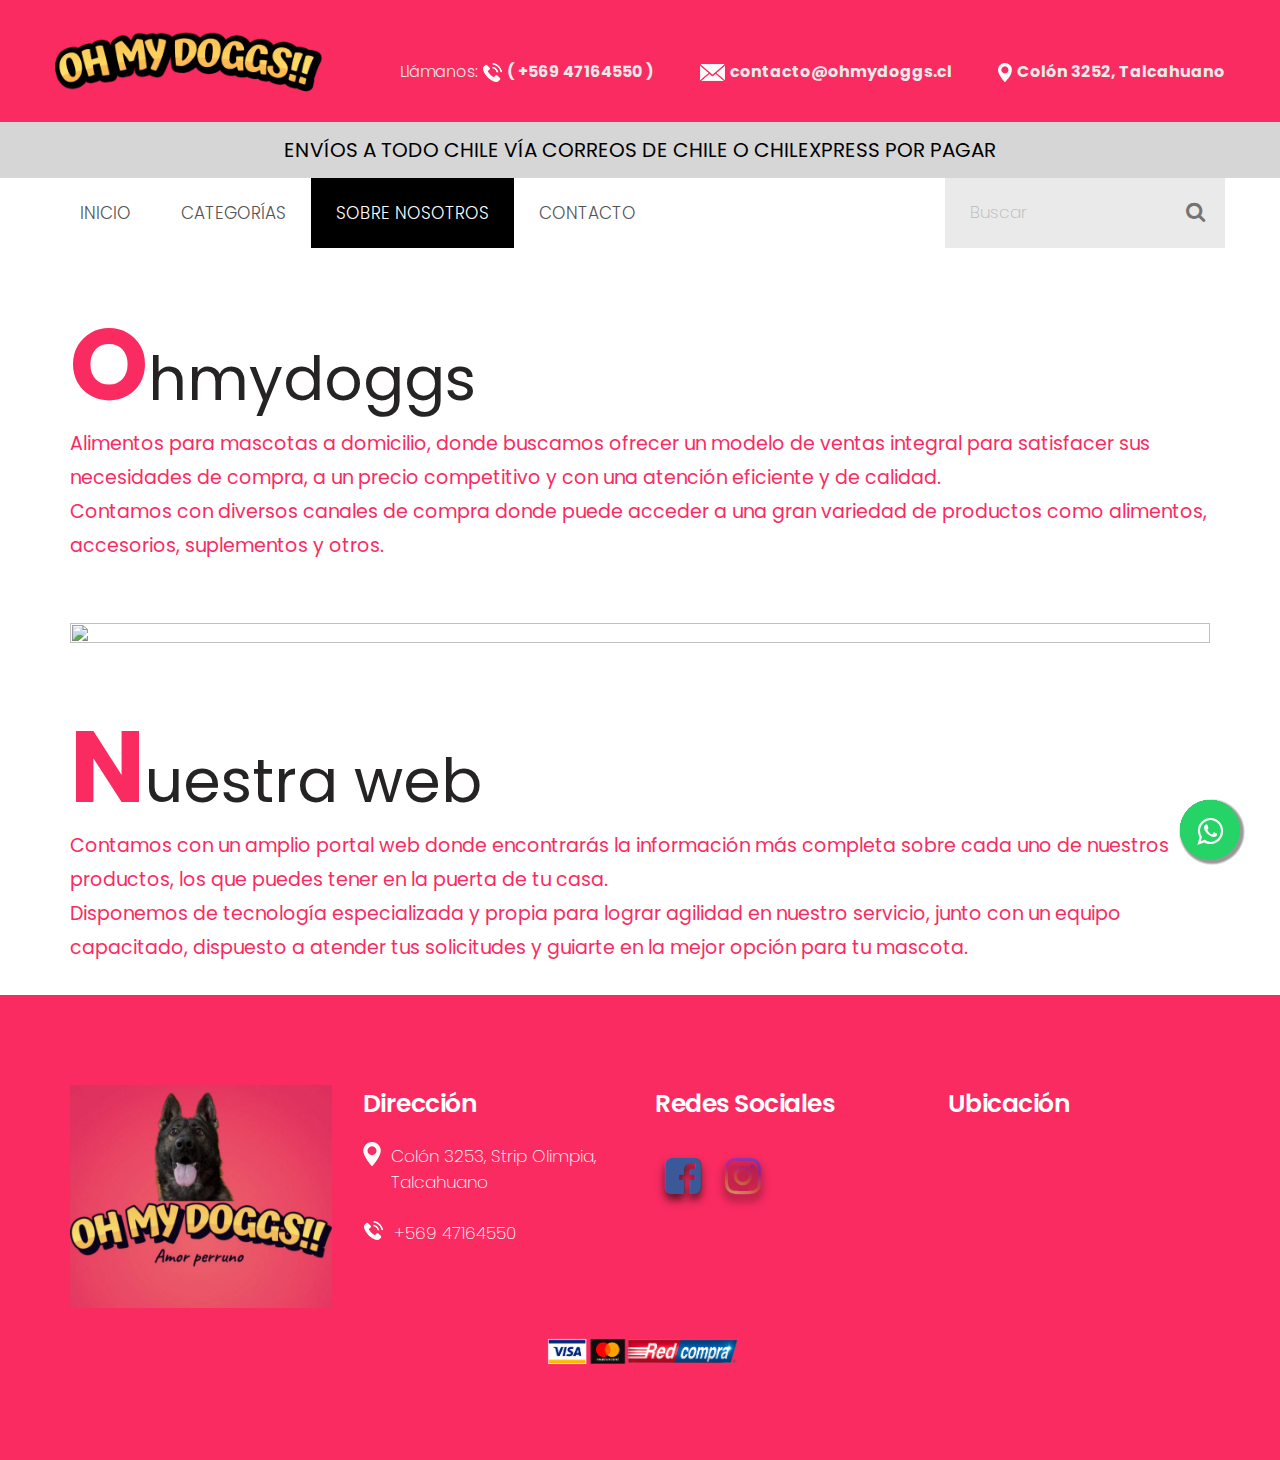
==== commit 0aab1844: "ultimo avance 06-04" ====
--- a/about.html
+++ b/about.html
@@ -57,9 +57,9 @@
                   <div class="full">
                       <div class="top_section_info">
                          <ul>
-                           <li>Llámanos: <img src="images/i1.png" alt="#" /> <a href="#">( +569 47164550 )</a></li>
-                           <li><img src="images/i2.png" alt="#" /> <a href="#">contacto@ohmydoggs.cl</a></li>
-                           <li><img src="images/i3.png" alt="#" /> <a href="#">Colón 3252, Talcahuano</a></li>
+                           <li>Llámanos: <img src="images/i1.png" alt="#" /> <a href="#" style="font-weight: bold;">( +569 47164550 )</a></li>
+                           <li><img src="images/i2.png" alt="#" /> <a href="#" style="font-weight: bold;">contacto@ohmydoggs.cl</a></li>
+                           <li><img src="images/i3.png" alt="#" /> <a href="#" style="font-weight: bold;">Colón 3252, Talcahuano</a></li>
                         </ul>
                       </div>
                   </div>
--- a/style.css
+++ b/style.css
@@ -4727,5 +4727,5 @@
         transform: scale(1.1);
         }
 
-/*carousel */
-
+/*modal */
+
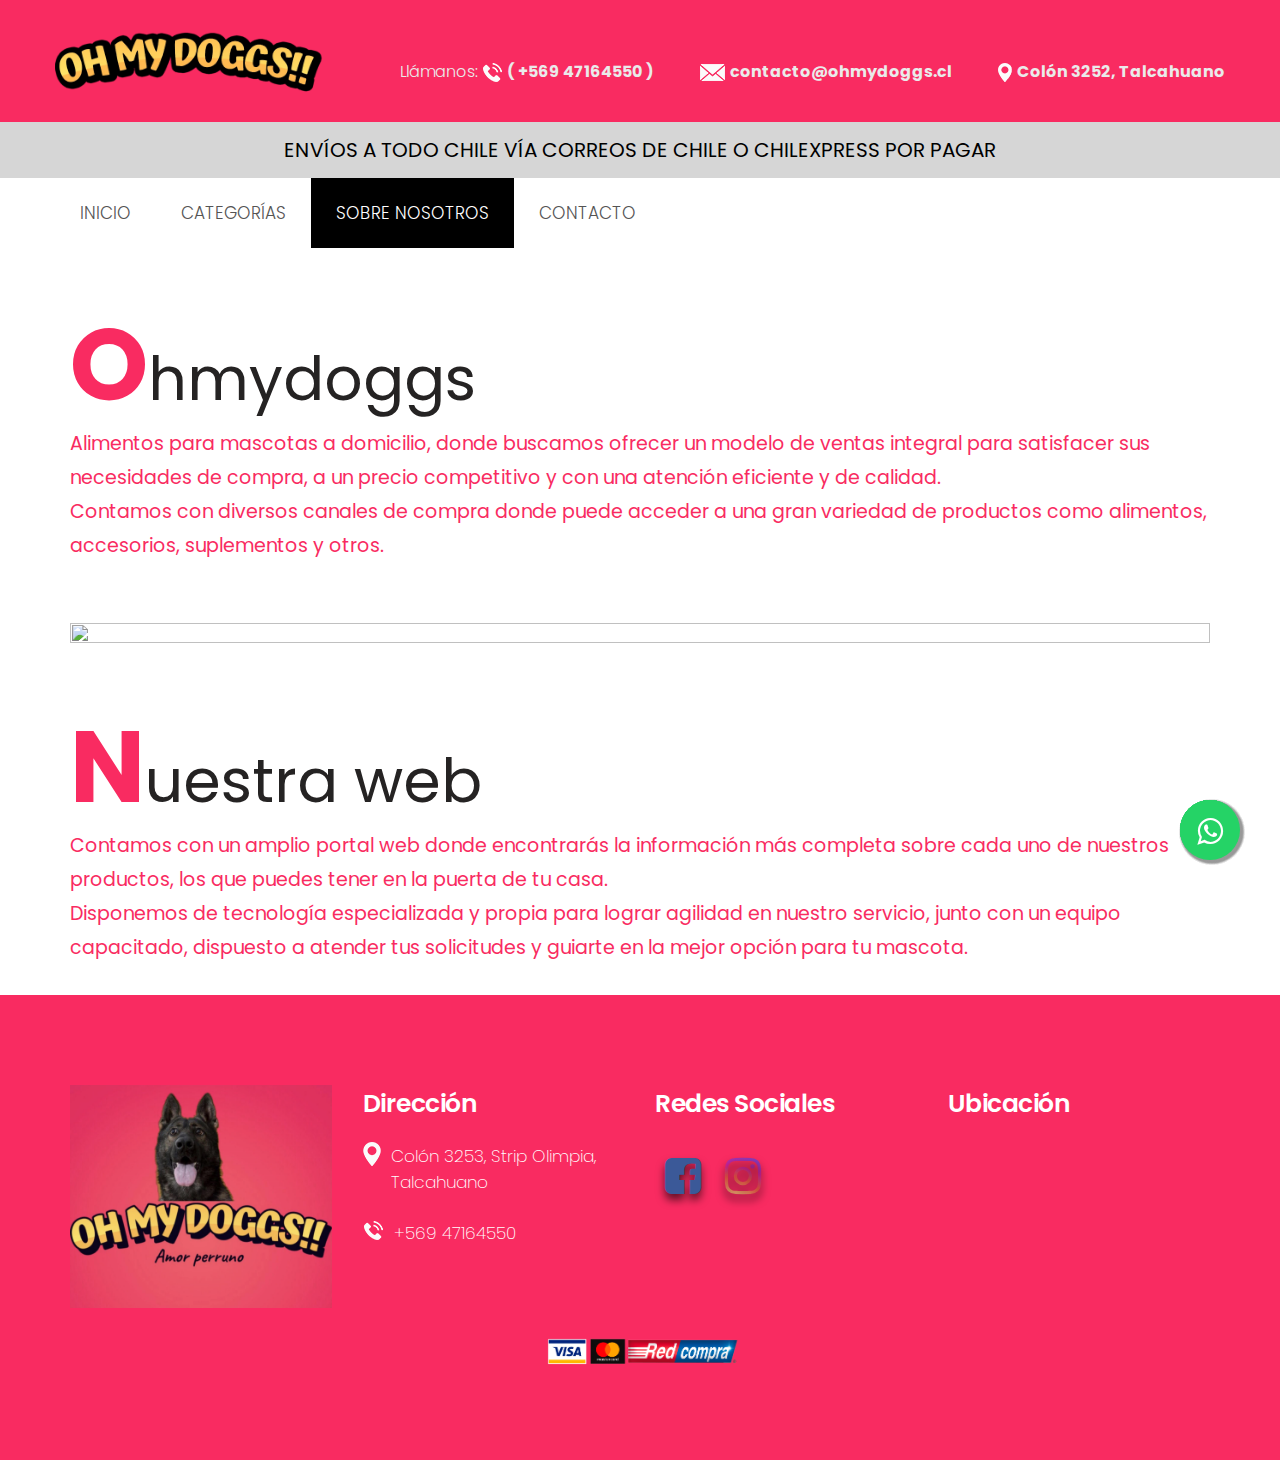
==== commit 7dee36ef: "Ultimos cambios, se agregó sección instagram" ====
--- a/about.html
+++ b/about.html
@@ -110,12 +110,6 @@
                            </div>
                         </nav>
                      </div>
-                     <div class="search_bar">
-                        <form action="index.html">
-                           <input type="text" class="search_field" placeholder="Buscar" required />
-                           <button class="search_button" type="button"><i class="fa fa-search"></i></button>
-                        </form>
-                     </div>
                   </div>
                </div>
             </div>
--- a/style.css
+++ b/style.css
@@ -14,8 +14,8 @@
 -------------------------------------------------------------------*/
 
 body {
-    font-size: 14px;
-    line-height: 26px;
+    font-size       : 14px;
+    line-height     : 26px;
     background-color: #f6f7f7;
 }
 
@@ -24,8 +24,8 @@
 }
 
 * {
-    margin: 0;
-    padding: 0;
+    margin    : 0;
+    padding   : 0;
     box-sizing: border-box;
 }
 
@@ -46,7 +46,7 @@
 h5,
 h6 {
     font-weight: 700;
-    color: #111428;
+    color      : #111428;
 }
 
 h1:hover a,
@@ -59,42 +59,42 @@
 }
 
 h1 {
-    font-size: 32px;
-    line-height: 40px;
+    font-size    : 32px;
+    line-height  : 40px;
     margin-bottom: 23px
 }
 
 h2 {
-    font-size: 27px;
-    line-height: 38px;
+    font-size    : 27px;
+    line-height  : 38px;
     margin-bottom: 20px
 }
 
 h3 {
-    font-size: 35px;
-    line-height: normal;
-    margin-bottom: 17px;
-    font-weight: 600;
-    color: #111428;
+    font-size     : 35px;
+    line-height   : normal;
+    margin-bottom : 17px;
+    font-weight   : 600;
+    color         : #111428;
     letter-spacing: -1px;
-    line-height: 35px;
+    line-height   : 35px;
 }
 
 h4 {
-    font-size: 19px;
-    line-height: 29px;
+    font-size    : 19px;
+    line-height  : 29px;
     margin-bottom: 14px
 }
 
 h5 {
-    font-size: 17px;
-    line-height: 25px;
+    font-size    : 17px;
+    line-height  : 25px;
     margin-bottom: 11px
 }
 
 h6 {
-    font-size: 16px;
-    line-height: 24px;
+    font-size    : 16px;
+    line-height  : 24px;
     margin-bottom: 11px
 }
 
@@ -109,24 +109,24 @@
 
 p {
     margin-bottom: 30px;
-    font-size: 17px;
-    line-height: normal;
-    color: #444;
-    font-weight: 300;
+    font-size    : 17px;
+    line-height  : normal;
+    color        : #444;
+    font-weight  : 300;
 }
 
 p.large {
     margin-bottom: 30px;
-    font-size: 19px;
-    line-height: 34px;
-    color: #444;
-    font-weight: 200;
+    font-size    : 19px;
+    line-height  : 34px;
+    color        : #444;
+    font-weight  : 200;
 }
 
 ol,
 ul {
     list-style: none;
-    margin: 0;
+    margin    : 0;
 }
 
 a {
@@ -152,27 +152,27 @@
 }
 
 .blockquote {
-    border: 1px solid #e2e2e2 !important;
-    background: #fff none repeat scroll 0 0;
-    font-size: 1.1rem;
-    font-style: italic;
+    border       : 1px solid #e2e2e2 !important;
+    background   : #fff none repeat scroll 0 0;
+    font-size    : 1.1rem;
+    font-style   : italic;
     margin-bottom: 1.5rem;
     border-radius: 0 !important;
-    padding: 2rem;
+    padding      : 2rem;
 }
 
 .check li:before {
-    content: "\f06c";
-    font-family: "FontAwesome";
-    font-size: 16px;
-    left: 0;
+    content      : "\f06c";
+    font-family  : "FontAwesome";
+    font-size    : 16px;
+    left         : 0;
     padding-right: 8px;
-    position: relative;
-    top: 2px;
+    position     : relative;
+    top          : 2px;
 }
 
 .check li {
-    list-style: none;
+    list-style   : none;
     margin-bottom: 0.5rem;
 }
 
@@ -181,9 +181,9 @@
 }
 
 .check {
-    margin-left: 0;
+    margin-left : 0;
     padding-left: 0;
-    margin: 0;
+    margin      : 0;
 }
 
 .check li a {}
@@ -291,8 +291,8 @@
 .span8,
 .span9,
 .span10 {
-    padding: 0 15px;
-    float: left;
+    padding   : 0 15px;
+    float     : left;
     min-height: 25px;
 }
 
@@ -342,7 +342,7 @@
 
 .center {
     justify-content: center;
-    display: flex;
+    display        : flex;
 }
 
 .full {
@@ -375,13 +375,13 @@
 }
 
 .field input {
-    width: 100%;
-    margin-top: 10px;
-    border: none;
-    min-height: 45px;
-    padding: 0 20px;
+    width      : 100%;
+    margin-top : 10px;
+    border     : none;
+    min-height : 45px;
+    padding    : 0 20px;
     line-height: 45px;
-    font-size: 15px;
+    font-size  : 15px;
     font-family: 'Poppins', sans-serif;
 }
 
@@ -391,15 +391,15 @@
 
 .blog_detail h3 {
     text-transform: none;
-    font-weight: 500;
-    line-height: 32px;
-    margin-bottom: 20px;
-    text-align: justify;
+    font-weight   : 500;
+    line-height   : 32px;
+    margin-bottom : 20px;
+    text-align    : justify;
 }
 
 .form_contact_main .field {
-    width: 50%;
-    float: left;
+    width  : 50%;
+    float  : left;
     padding: 0 5px;
 }
 
@@ -408,19 +408,19 @@
 }
 
 .br_single_blog_2 {
-    float: left;
-    width: 100%;
+    float : left;
+    width : 100%;
     margin: 15px 0;
 }
 
 .br_single_blog_2 hr {
-    border-top: 2px dotted #d3d3d3;
-    margin-top: 25px;
+    border-top   : 2px dotted #d3d3d3;
+    margin-top   : 25px;
     margin-bottom: 25px;
 }
 
 .layout_padding_grey_half {
-    padding: 80px 105px 80px 90px;
+    padding   : 80px 105px 80px 90px;
     text-align: center;
 }
 
@@ -434,7 +434,7 @@
 
 .ekko-lightbox .modal-content {
     box-shadow: none !important;
-    border: solid #fff 4px;
+    border    : solid #fff 4px;
 }
 
 .modal-backdrop.show {
@@ -446,42 +446,42 @@
 }
 
 .field {
-    float: left;
-    width: 100%;
+    float        : left;
+    width        : 100%;
     margin-bottom: 5px;
 }
 
 .field label {
-    float: left;
-    width: 36%;
-    font-size: 14px;
+    float      : left;
+    width      : 36%;
+    font-size  : 14px;
     font-weight: 500;
-    color: #000000;
-    margin: 0;
-    min-height: 40px;
+    color      : #000000;
+    margin     : 0;
+    min-height : 40px;
     line-height: 40px;
 }
 
 .custom_field {
-    float: right;
-    width: 64%;
-    background: #f8f8f8;
-    border: solid #e1e1e1 1px;
-    min-height: 40px;
+    float        : right;
+    width        : 64%;
+    background   : #f8f8f8;
+    border       : solid #e1e1e1 1px;
+    min-height   : 40px;
     border-radius: 5px;
-    color: #000;
-    font-size: 14px;
-    padding: 5px 15px;
+    color        : #000;
+    font-size    : 14px;
+    padding      : 5px 15px;
 }
 
 .field label {
-    float: left;
-    width: 36%;
-    font-size: 14px;
+    float      : left;
+    width      : 36%;
+    font-size  : 14px;
     font-weight: 500;
-    color: #000000;
-    margin: 0;
-    min-height: 40px;
+    color      : #000000;
+    margin     : 0;
+    min-height : 40px;
     line-height: 40px;
 }
 
@@ -495,7 +495,7 @@
 
 .form_full textarea {
     min-height: 100px;
-    width: 100%;
+    width     : 100%;
 }
 
 .border-radius_0 {
@@ -504,84 +504,84 @@
 
 .form_full input,
 .form_full select {
-    width: 100%;
+    width : 100%;
     height: 50px;
 }
 
 .small_heading.main-heading {
     margin-bottom: 20px;
-    width: 100%;
+    width        : 100%;
 }
 
 .small_heading.main-heading h2 {
-    font-size: 20px;
+    font-size    : 20px;
     margin-bottom: 5px;
-    font-weight: 600;
+    font-weight  : 600;
 }
 
 .main-heading::after {
-    width: 30px;
-    height: 4px;
+    width     : 30px;
+    height    : 4px;
     background: #feb61a;
-    content: "";
-    margin: 0;
-    display: block;
-    position: relative;
+    content   : "";
+    margin    : 0;
+    display   : block;
+    position  : relative;
 }
 
 /**---- Style the tab ----**/
 
 .tab-details {
-    float: right;
-    padding: 2rem 0;
-    width: 80%;
+    float           : right;
+    padding         : 2rem 0;
+    width           : 80%;
     background-color: #ffffff;
 }
 
 .tab-details .blog-meta h4 {
-    font-size: 14px;
-    margin: 0;
-    padding: 0.5rem 0 0;
+    font-size  : 14px;
+    margin     : 0;
+    padding    : 0.5rem 0 0;
     line-height: 1.4;
 }
 
 div.tab {
-    float: left;
-    padding: 2rem 0;
-    width: 20%;
-    position: static;
-    height: 100%;
+    float           : left;
+    padding         : 2rem 0;
+    width           : 20%;
+    position        : static;
+    height          : 100%;
     background-color: #121212;
 }
 
 div.tab button {
-    display: block;
-    background-color: inherit;
-    color: black;
-    padding: 0.9rem 1rem 0.7rem;
-    width: 100%;
-    border: 0;
-    outline: none;
-    text-align: right;
-    cursor: pointer;
+    display           : block;
+    background-color  : inherit;
+    color             : black;
+    padding           : 0.9rem 1rem 0.7rem;
+    width             : 100%;
+    border            : 0;
+    outline           : none;
+    text-align        : right;
+    cursor            : pointer;
     -webkit-transition: all .3s ease-in-out;
-    -moz-transition: all .3s ease-in-out;
-    -ms-transition: all .3s ease-in-out;
-    -o-transition: all .3s ease-in-out;
-    transition: all .3s ease-in-out;
-    font-size: 14px;
-    font-weight: 400;
-    border-bottom: 0 solid #303030;
-    line-height: 1;
-    text-transform: capitalize;
+    -moz-transition   : all .3s ease-in-out;
+    -ms-transition    : all .3s ease-in-out;
+    -o-transition     : all .3s ease-in-out;
+    transition        : all .3s ease-in-out;
+    font-size         : 14px;
+    font-weight       : 400;
+    border-bottom     : 0 solid #303030;
+    line-height       : 1;
+    text-transform    : capitalize;
 }
 
 div.tab button:hover,
 div.tab button.active {
     background-color: #ffffff;
-    border-right: 0 solid #303030;
-    border-bottom: 0 solid #303030;
-    border-left: 0 solid #303030;
+    border-right    : 0 solid #303030;
+    border-bottom   : 0 solid #303030;
+    border-left     : 0 solid #303030;
 }
 
 div.tab button:hover {
@@ -602,15 +602,15 @@
 
 .topsocial .fa {
     margin-right: 0.5rem;
-    font-size: 15px;
+    font-size   : 15px;
 }
 
 .topbar-section {
-    display: block;
-    position: relative;
+    display         : block;
+    position        : relative;
     background-color: #1d1d1d;
-    padding: 0.8rem 2rem;
-    font-size: 14px;
+    padding         : 0.8rem 2rem;
+    font-size       : 14px;
 }
 
 .blog-list-widget .w-100,
@@ -632,7 +632,7 @@
 }
 
 .topbar-section .list-inline {
-    margin: 0;
+    margin : 0;
     padding: 0;
 }
 
@@ -645,17 +645,17 @@
 }
 
 .custom-select {
-    border: 1px solid #e2e2e2;
+    border       : 1px solid #e2e2e2;
     border-radius: 0;
-    color: #464a4c;
-    display: inline-block;
-    font-size: 12px;
-    font-weight: lighter;
-    line-height: 1.25;
-    max-width: 100%;
-    min-height: 45px;
-    outline: medium none;
-    width: 100%;
+    color        : #464a4c;
+    display      : inline-block;
+    font-size    : 12px;
+    font-weight  : lighter;
+    line-height  : 1.25;
+    max-width    : 100%;
+    min-height   : 45px;
+    outline      : medium none;
+    width        : 100%;
 }
 
 .table-bordered thead td,
@@ -665,53 +665,53 @@
 
 .page-title {
     position: relative;
-    padding: 3rem 0 3rem;
+    padding : 3rem 0 3rem;
 }
 
 .page-title h1 {
-    font-size: 34px;
+    font-size    : 34px;
     margin-bottom: 0;
-    font-weight: bold;
+    font-weight  : bold;
 }
 
 .page-title p {
-    font-size: 18px;
-    margin-bottom: 0;
+    font-size     : 18px;
+    margin-bottom : 0;
     padding-bottom: 0;
 }
 
 .breadcrumb-item {
-    display: inline;
+    display       : inline;
     text-transform: uppercase;
     letter-spacing: 1px;
-    font-size: 11px;
-    float: none;
+    font-size     : 11px;
+    float         : none;
 }
 
 .breadcrumb {
-    margin-top: 1.6em;
+    margin-top      : 1.6em;
     background-color: transparent;
-    border-radius: 0;
-    list-style: outside none none;
-    margin-bottom: 0;
-    padding: 0;
+    border-radius   : 0;
+    list-style      : outside none none;
+    margin-bottom   : 0;
+    padding         : 0;
 }
 
 .withoutdesc .breadcrumb {
-    margin-top: 0;
+    margin-top : 0;
     line-height: 1;
 }
 
 .withbg {
     background: rgba(0, 0, 0, 0) url("images/slider_bg.png") no-repeat scroll center bottom;
-    height: 245px;
-    position: absolute;
-    top: 30px;
-    width: 100%;
-    left: 0;
-    right: 0;
+    height    : 245px;
+    position  : absolute;
+    top       : 30px;
+    width     : 100%;
+    left      : 0;
+    right     : 0;
     text-align: center;
-    margin: auto;
+    margin    : auto;
 }
 
 select.form-control:not([size]):not([multiple]) {
@@ -719,22 +719,22 @@
 }
 
 .form-control::-webkit-input-placeholder {
-    color: #767676;
+    color  : #767676;
     opacity: 1;
 }
 
 .form-control::-moz-placeholder {
-    color: #767676;
+    color  : #767676;
     opacity: 1;
 }
 
 .form-control:-ms-input-placeholder {
-    color: #767676;
+    color  : #767676;
     opacity: 1;
 }
 
 .form-control::placeholder {
-    color: #767676;
+    color  : #767676;
     opacity: 1;
 }
 
@@ -751,28 +751,28 @@
 }
 
 .magnifier {
-    position: absolute;
-    top: 500px;
-    left: 0;
-    bottom: 0;
-    right: 0;
-    opacity: 0;
+    position          : absolute;
+    top               : 500px;
+    left              : 0;
+    bottom            : 0;
+    right             : 0;
+    opacity           : 0;
     -webkit-transition: all .3s ease-in-out;
-    -moz-transition: all .3s ease-in-out;
-    -ms-transition: all .3s ease-in-out;
-    -o-transition: all .3s ease-in-out;
-    transition: all .3s ease-in-out;
-    -webkit-transform: scale(1);
-    -moz-transform: scale(1);
-    -ms-transform: scale(1);
-    -o-transform: scale(1);
-    transform: scale(1);
+    -moz-transition   : all .3s ease-in-out;
+    -ms-transition    : all .3s ease-in-out;
+    -o-transition     : all .3s ease-in-out;
+    transition        : all .3s ease-in-out;
+    -webkit-transform : scale(1);
+    -moz-transform    : scale(1);
+    -ms-transform     : scale(1);
+    -o-transform      : scale(1);
+    transform         : scale(1);
 }
 
 .pager p {
-    color: #222222;
+    color         : #222222;
     padding-bottom: 0;
-    margin-bottom: 0;
+    margin-bottom : 0;
 }
 
 .pager a,
@@ -781,11 +781,11 @@
 }
 
 .magni-desc h4 {
-    color: #ffffff;
+    color         : #ffffff;
     text-transform: capitalize;
-    font-size: 21px;
+    font-size     : 21px;
     padding-bottom: 5px;
-    margin-bottom: 0;
+    margin-bottom : 0;
 }
 
 .magni-desc a {
@@ -793,38 +793,38 @@
 }
 
 .magni-desc small {
-    opacity: 1;
-    color: #ffffff;
-    font-size: 12px;
+    opacity       : 1;
+    color         : #ffffff;
+    font-size     : 12px;
     text-transform: uppercase;
 }
 
 .magni-desc {
-    position: absolute;
-    bottom: 20%;
-    margin: -25px auto;
+    position  : absolute;
+    bottom    : 20%;
+    margin    : -25px auto;
     text-align: center;
-    left: 0;
-    right: 0;
+    left      : 0;
+    right     : 0;
 }
 
 .with-desc .magnifier {
-    left: 0;
+    left            : 0;
     background-color: rgba(0, 0, 0, 0.5);
-    right: 0;
-    bottom: 0;
-    top: 0 !important;
+    right           : 0;
+    bottom          : 0;
+    top             : 0 !important;
 }
 
 .with-desc h4 {
-    padding: 10px 0 0;
+    padding      : 10px 0 0;
     margin-bottom: 0;
-    font-size: 19px;
+    font-size    : 19px;
 }
 
 .with-desc small {
-    display: block;
-    font-size: 11px;
+    display       : block;
+    font-size     : 11px;
     letter-spacing: 1px;
     text-transform: uppercase;
 }
@@ -834,12 +834,12 @@
 -------------------------------------------------------------------*/
 
 .header {
-    padding: 0;
+    padding   : 0;
     margin-top: 0;
-    position: relative;
-    z-index: 2;
-    width: 100%;
-    top: 0;
+    position  : relative;
+    z-index   : 2;
+    width     : 100%;
+    top       : 0;
     background: #f92b61;
 }
 
@@ -848,13 +848,14 @@
     z-index: 1;
 }
 
-.navbar-inverse .navbar-nav .nav-link, .navbar-nav .nav-link {
-    font-size: 17px;
-    font-weight: 300;
-    line-height: normal;
-    color: #555454;
+.navbar-inverse .navbar-nav .nav-link,
+.navbar-nav .nav-link {
+    font-size     : 17px;
+    font-weight   : 300;
+    line-height   : normal;
+    color         : #555454;
     letter-spacing: 0px;
-    transition: ease all 0.5s;
+    transition    : ease all 0.5s;
     text-transform: uppercase;
 }
 
@@ -867,32 +868,32 @@
 }
 
 .dropdown-toggle::after {
-    display: inline-block;
-    width: auto;
-    height: auto;
-    margin-left: 0.2em;
-    margin-top: 0rem;
+    display       : inline-block;
+    width         : auto;
+    height        : auto;
+    margin-left   : 0.2em;
+    margin-top    : 0rem;
     vertical-align: middle;
-    content: "\f107";
-    border: 0;
-    font-family: 'FontAwesome';
+    content       : "\f107";
+    border        : 0;
+    font-family   : 'FontAwesome';
 }
 
 .navbar-toggleable-md .navbar-nav .nav-link {
-    padding: 22px 25px 22px ;
+    padding: 22px 25px 22px;
 }
 
 .header-section {
-    padding: 2rem 0 4rem;
+    padding         : 2rem 0 4rem;
     background-color: #ffffff;
 }
 
 .logo img {
-    max-width: 324px;
-    max-width: 100%;
-    margin: auto;
+    max-width : 324px;
+    max-width : 100%;
+    margin    : auto;
     text-align: center;
-    display: block;
+    display   : block;
 }
 
 .navbar-nav {
@@ -900,21 +901,21 @@
 }
 
 .header .dropdown-menu {
-    box-shadow: none;
-    border-radius: 0;
-    min-width: 240px;
-    border: 0;
-    margin-top: 0 !important;
-    border-color: #edeff2;
+    box-shadow      : none;
+    border-radius   : 0;
+    min-width       : 240px;
+    border          : 0;
+    margin-top      : 0 !important;
+    border-color    : #edeff2;
     background-color: #121212;
 }
 
 .header .dropdown-item {
-    text-transform: capitalize;
-    font-size: 14px;
-    padding: 10px 1.5rem;
+    text-transform  : capitalize;
+    font-size       : 14px;
+    padding         : 10px 1.5rem;
     background-color: #111428;
-    font-weight: 300;
+    font-weight     : 300;
 }
 
 .header .dropdown ul li:last-child {
@@ -923,8 +924,8 @@
 
 .header .dropdown-item span {
     position: absolute;
-    right: 20px;
-    top: 2px;
+    right   : 20px;
+    top     : 2px;
 }
 
 .header .container-fluid {
@@ -936,7 +937,7 @@
 }
 
 .header .container {
-    padding-left: 0;
+    padding-left : 0;
     padding-right: 0;
 }
 
@@ -954,17 +955,17 @@
 }
 
 .dropdown-menu.megamenu {
-    left: 0;
-    right: 0;
-    margin-top: 10px !important;
-    width: 100%;
+    left            : 0;
+    right           : 0;
+    margin-top      : 10px !important;
+    width           : 100%;
     background-color: #121212 !important;
 }
 
 .dropdown-menu .fa.fa-angle-right {
     position: absolute;
-    right: 0px;
-    top: 10px;
+    right   : 0px;
+    top     : 10px;
 }
 
 .dropdown-menu .dropdown-menu {
@@ -972,9 +973,9 @@
 }
 
 .mega-menu-content {
-    position: relative;
-    padding: 0;
-    margin: 0 -10px;
+    position        : relative;
+    padding         : 0;
+    margin          : 0 -10px;
     background-color: #121212;
 }
 
@@ -987,8 +988,8 @@
 /**---- logo ----**/
 
 .logo {
-    float: left;
-    margin-top: 25px;
+    float        : left;
+    margin-top   : 25px;
     margin-bottom: 25px;
 }
 
@@ -997,11 +998,11 @@
 }
 
 .site_information ul {
-    padding: 0;
+    padding   : 0;
     list-style: none;
-    margin: 34px 0 0;
-    float: right;
-    width: auto;
+    margin    : 34px 0 0;
+    float     : right;
+    width     : auto;
 }
 
 .site_information ul li {
@@ -1013,8 +1014,8 @@
 }
 
 .site_information ul li span.infor_text {
-    font-size: 15px;
-    color: #111428;
+    font-size  : 15px;
+    color      : #111428;
     font-weight: 300;
     line-height: 20px;
 }
@@ -1024,10 +1025,10 @@
 }
 
 .site_information ul li span.icon_img {
-    margin-right: 15px;
-    display: flex;
+    margin-right   : 15px;
+    display        : flex;
     justify-content: center;
-    align-items: center;
+    align-items    : center;
 }
 
 /**---- header bottom section ----**/
@@ -1038,25 +1039,25 @@
 }
 
 .header_bottom_section .main_menu {
-    float: left;
+    float       : left;
     padding-left: 0;
 }
 
 /**---- search bar menu ----**/
 
 .header_bottom_section .search_bar {
-    float: right;
-    width: 275px;
-    height: 70px;
+    float     : right;
+    width     : 275px;
+    height    : 70px;
     background: #111428;
 }
 
 .header_bottom_section .search_bar {
-    float: right;
-    width: 280px;
-    height: 70px;
+    float     : right;
+    width     : 280px;
+    height    : 70px;
     background: #eaeaea;
-    padding: 21px 25px;
+    padding   : 21px 25px;
 }
 
 .header_bottom_section .search_bar form {
@@ -1066,15 +1067,15 @@
 
 .header_bottom_section .search_bar form input.search_field {
 
-    width: 100%;
-    padding: 0;
-    border: none;
-    height: 25px;
-    color: #757474 !important;
-    background: #eaeaea;
-    font-weight: 200;
-    font-family: 'Poppins', sans-serif;
-    font-size: 17px;
+    width         : 100%;
+    padding       : 0;
+    border        : none;
+    height        : 25px;
+    color         : #757474 !important;
+    background    : #eaeaea;
+    font-weight   : 200;
+    font-family   : 'Poppins', sans-serif;
+    font-size     : 17px;
     letter-spacing: 0px;
 
 }
@@ -1085,25 +1086,26 @@
 }
 
 .header_bottom_section .search_bar form button {
-    position: absolute;
-    width: 25px;
-    padding: 0;
+    position  : absolute;
+    width     : 25px;
+    padding   : 0;
     background: transparent;
-    border: none;
-    color: #757474;
-    font-size: 21px;
-    right: 32px;
-    cursor: pointer;
+    border    : none;
+    color     : #757474;
+    font-size : 21px;
+    right     : 32px;
+    cursor    : pointer;
 }
 
 .header_bottom_section .search_bar ::placeholder {
-    color: #bab6b6;
+    color  : #bab6b6;
     opacity: 1;
 }
 
-.site_information ul li, .site_information ul li a {
-    font-size: 16px;
-    color: #eaeaea;
+.site_information ul li,
+.site_information ul li a {
+    font-size  : 16px;
+    color      : #eaeaea;
     font-weight: 300;
 }
 
@@ -1124,9 +1126,9 @@
 }
 
 .section {
-    position: relative;
-    display: block;
-    padding: 4rem 0;
+    position        : relative;
+    display         : block;
+    padding         : 4rem 0;
     background-color: #ffffff;
 }
 
@@ -1135,14 +1137,14 @@
 }
 
 .page-title {
-    padding: 8rem 0 5.4rem !important;
+    padding   : 8rem 0 5.4rem !important;
     margin-top: -2.6rem;
 }
 
 .page-title p {
-    padding-top: 1rem;
+    padding-top   : 1rem;
     padding-bottom: 0;
-    margin-bottom: 0;
+    margin-bottom : 0;
 }
 
 .page-title p,
@@ -1151,91 +1153,91 @@
 }
 
 .parallax {
-    background-attachment: fixed;
-    background-position: 50% 0;
-    background-repeat: no-repeat;
-    height: 100%;
-    position: relative;
+    background-attachment  : fixed;
+    background-position    : 50% 0;
+    background-repeat      : no-repeat;
+    height                 : 100%;
+    position               : relative;
     -webkit-background-size: cover;
-    -moz-background-size: cover;
-    -o-background-size: cover;
-    background-size: cover;
+    -moz-background-size   : cover;
+    -o-background-size     : cover;
+    background-size        : cover;
 }
 
 .parallax.parallax-off {
     background-attachment: scroll !important;
-    display: block;
-    height: 100%;
-    min-height: 100%;
-    overflow: hidden;
-    position: relative;
-    background-position: top center;
-    vertical-align: sub;
-    width: 100%;
+    display              : block;
+    height               : 100%;
+    min-height           : 100%;
+    overflow             : hidden;
+    position             : relative;
+    background-position  : top center;
+    vertical-align       : sub;
+    width                : 100%;
 }
 
 .no-scroll-xy {
-    overflow: hidden !important;
+    overflow          : hidden !important;
     -webkit-transition: all .4s ease-in-out;
-    -moz-transition: all .4s ease-in-out;
-    -ms-transition: all .4s ease-in-out;
-    -o-transition: all .4s ease-in-out;
-    transition: all .4s ease-in-out;
+    -moz-transition   : all .4s ease-in-out;
+    -ms-transition    : all .4s ease-in-out;
+    -o-transition     : all .4s ease-in-out;
+    transition        : all .4s ease-in-out;
 }
 
 .tagline p {
     font-style: italic;
-    font-size: 16px;
+    font-size : 16px;
 }
 
 .tagline h3 {
     font-size: 31px;
-    margin: 0 0 1.8rem;
-    padding: 0;
+    margin   : 0 0 1.8rem;
+    padding  : 0;
 }
 
 .section-title {
-    display: block;
-    position: relative;
+    display      : block;
+    position     : relative;
     margin-bottom: 3rem
 }
 
 .section-title h3 {
-    z-index: 1;
-    font-size: 30px;
-    position: relative;
-    font-weight: bold;
+    z-index       : 1;
+    font-size     : 30px;
+    position      : relative;
+    font-weight   : bold;
     text-transform: capitalize;
 }
 
 .section-title .lead {
-    font-size: 18px;
+    font-size    : 18px;
     margin-bottom: 0;
-    font-style: italic;
-    padding: 0;
-    margin-top: 1rem
+    font-style   : italic;
+    padding      : 0;
+    margin-top   : 1rem
 }
 
 .section-title h3 .font-backend {
-    bottom: -40px;
-    color: #f2f2f2;
+    bottom     : -40px;
+    color      : #f2f2f2;
     font-family: Cochin;
-    font-size: 140px;
-    height: 80px;
-    left: 0;
+    font-size  : 140px;
+    height     : 80px;
+    left       : 0;
     line-height: 80px;
-    opacity: 0.1;
-    position: absolute;
-    right: 0;
-    z-index: -1;
+    opacity    : 0.1;
+    position   : absolute;
+    right      : 0;
+    z-index    : -1;
 }
 
 .tagline-message h3 {
-    padding: 0;
-    font-size: 34px;
-    margin: 0;
+    padding    : 0;
+    font-size  : 34px;
+    margin     : 0;
     line-height: 1.5;
-    color: #ffffff;
+    color      : #ffffff;
     font-weight: bold;
 }
 
@@ -1245,9 +1247,9 @@
 
 .box {
     background-color: #ffffff;
-    padding: 2rem;
-    position: relative;
-    z-index: 11;
+    padding         : 2rem;
+    position        : relative;
+    z-index         : 11;
 }
 
 .box:hover img {
@@ -1255,32 +1257,32 @@
 }
 
 .box p {
-    padding: 0;
+    padding      : 0;
     margin-bottom: 1rem;
 }
 
 .box img {
-    margin-bottom: 1.5rem;
-    display: block;
-    line-height: 1;
-    width: 60px;
-    height: 82px;
-    min-height: 82px;
-    top: 0;
-    position: relative;
+    margin-bottom     : 1.5rem;
+    display           : block;
+    line-height       : 1;
+    width             : 60px;
+    height            : 82px;
+    min-height        : 82px;
+    top               : 0;
+    position          : relative;
     -webkit-transition: all .3s ease-in-out;
-    -moz-transition: all .3s ease-in-out;
-    -ms-transition: all .3s ease-in-out;
-    -o-transition: all .3s ease-in-out;
-    transition: all .3s ease-in-out;
+    -moz-transition   : all .3s ease-in-out;
+    -ms-transition    : all .3s ease-in-out;
+    -o-transition     : all .3s ease-in-out;
+    transition        : all .3s ease-in-out;
 }
 
 .box h4 {
-    font-size: 18px;
+    font-size     : 18px;
     text-transform: capitalize;
-    font-weight: bold;
-    margin-bottom: 1rem;
-    padding: 0;
+    font-weight   : bold;
+    margin-bottom : 1rem;
+    padding       : 0;
 }
 
 .m30 {
@@ -1289,7 +1291,7 @@
 
 .p120 {
     padding-bottom: 6.6rem;
-    padding-top: 4rem;
+    padding-top   : 4rem;
 }
 
 .yellow_bg {
@@ -1297,34 +1299,34 @@
 }
 
 .pettr {
-    background-image: url(images/yellow_pettr.png);
+    background-image   : url(images/yellow_pettr.png);
     background-position: center center;
 }
 
 p.large_1 {
-    font-size: 17.5px;
-    color: #111428;
-    line-height: 28px;
+    font-size     : 17.5px;
+    color         : #111428;
+    line-height   : 28px;
     letter-spacing: -0.5px;
-    margin: 0 0 10px 0;
+    margin        : 0 0 10px 0;
 }
 
 .form_contact_main button {
-    margin-top: 30px;
-    background: #111428;
-    color: #fff;
-    border: none;
-    font-weight: 500;
-    font-size: 16px;
-    padding: 12px 45px;
+    margin-top   : 30px;
+    background   : #111428;
+    color        : #fff;
+    border       : none;
+    font-weight  : 500;
+    font-size    : 16px;
+    padding      : 12px 45px;
     border-radius: 5px;
-    transition: ease all 0.2s;
+    transition   : ease all 0.2s;
 }
 
 .form_contact_main button:hover,
 .form_contact_main button:focus {
     background: #feb61a;
-    color: #111428;
+    color     : #111428;
 }
 
 /*-------------------------------------------------------------------
@@ -1333,8 +1335,8 @@
 
 .sidebar .widget {
     background-color: #ffffff;
-    padding: 2rem;
-    margin-bottom: 2rem;
+    padding         : 2rem;
+    margin-bottom   : 2rem;
 }
 
 .header .widget p {
@@ -1342,8 +1344,8 @@
 }
 
 .header .form-control {
-    height: 40px !important;
-    font-size: 13px !important;
+    height       : 40px !important;
+    font-size    : 13px !important;
     margin-bottom: 15px !important
 }
 
@@ -1357,8 +1359,8 @@
 
 .header .blog-list-widget img {
     margin-right: 1rem;
-    max-width: 72px;
-    margin-top: 5px;
+    max-width   : 72px;
+    margin-top  : 5px;
 }
 
 .header .blog-list-widget small {
@@ -1366,20 +1368,20 @@
 }
 
 .header .blog-list-widget .w-100 {
-    display: block;
+    display      : block;
     margin-bottom: 5px;
 }
 
 .header .instagram-wrapper a {
     border-color: #ffffff;
-    margin-left: -5px;
+    margin-left : -5px;
     margin-right: 5px;
 }
 
 .header .widget-title {
-    margin: 0 0 1.3rem;
+    margin   : 0 0 1.3rem;
     font-size: 16px;
-    padding: 0 !important;
+    padding  : 0 !important;
 }
 
 .sidebar .instagram-wrapper a {
@@ -1388,13 +1390,13 @@
 }
 
 .category-widget ul {
-    margin: 0;
-    padding: 0;
+    margin    : 0;
+    padding   : 0;
     list-style: none;
 }
 
 .category-widget li {
-    padding: 0.3rem;
+    padding      : 0.3rem;
     border-bottom: 1px dashed #e2e2e2;
 }
 
@@ -1403,8 +1405,8 @@
 }
 
 .sidebar .blog-list-widget .mb-1 {
-    color: #121212;
-    font-size: 15px;
+    color      : #121212;
+    font-size  : 15px;
     font-weight: 600;
 }
 
@@ -1414,14 +1416,14 @@
 
 .tag-widget a {
     background-color: #111111;
-    border-radius: 0;
-    display: inline-block;
-    color: #ffffff !important;
-    margin: 0 0.3rem 0.3rem 0;
-    line-height: 1;
-    font-size: 13px;
-    padding: 0.5rem 0.6rem;
-    text-transform: capitalize;
+    border-radius   : 0;
+    display         : inline-block;
+    color           : #ffffff !important;
+    margin          : 0 0.3rem 0.3rem 0;
+    line-height     : 1;
+    font-size       : 13px;
+    padding         : 0.5rem 0.6rem;
+    text-transform  : capitalize;
 }
 
 .search-form {
@@ -1429,13 +1431,13 @@
 }
 
 .search-form .form-control {
-    border-right: 0 none;
-    margin: 0;
-    border: 1px solid #e2e2e2;
+    border-right : 0 none;
+    margin       : 0;
+    border       : 1px solid #e2e2e2;
     border-radius: 0;
-    font-size: 13px;
-    font-weight: lighter;
-    min-height: 45px;
+    font-size    : 13px;
+    font-weight  : lighter;
+    min-height   : 45px;
 }
 
 .side_bar_search {
@@ -1443,10 +1445,10 @@
 }
 
 .side_bar_blog .input-group {
-    background: #f8f8f8;
-    width: 100%;
+    background   : #f8f8f8;
+    width        : 100%;
     border-radius: 50px;
-    height: 50px;
+    height       : 50px;
 }
 
 .product_catery .row.margin_bottom_20_all {
@@ -1456,24 +1458,24 @@
 
 .side_bar_blog .input-group input.form-control {
     background: transparent;
-    border: none;
+    border    : none;
     box-shadow: none;
-    padding: 15px 20px;
-    height: auto;
-    font-size: 14px;
+    padding   : 15px 20px;
+    height    : auto;
+    font-size : 14px;
 }
 
 .side_bar_blog .input-group span.input-group-addon {
-    border: none;
+    border    : none;
     background: transparent;
-    padding: 10px 20px;
+    padding   : 10px 20px;
 }
 
 .side_bar_blog .input-group span.input-group-addon button {
     background: transparent;
-    border: none;
-    font-size: 15px;
-    color: #000000;
+    border    : none;
+    font-size : 15px;
+    color     : #000000;
 }
 
 /*-------------------------------------------------------------------
@@ -1481,20 +1483,20 @@
 -------------------------------------------------------------------*/
 
 .standard-page {
-    padding: 3rem;
+    padding         : 3rem;
     background-color: #ffffff;
 }
 
 .standard-page .float-left {
     margin-bottom: 0.5rem;
-    margin-right: 1.5rem;
-    margin-top: 0.5rem;
+    margin-right : 1.5rem;
+    margin-top   : 0.5rem;
 }
 
 .standard-page .float-right {
     margin-bottom: 0.5rem;
-    margin-left: 1.5rem;
-    margin-top: 0.5rem;
+    margin-left  : 1.5rem;
+    margin-top   : 0.5rem;
 }
 
 .notfound {
@@ -1503,27 +1505,27 @@
 
 .notfound h2 {
     font-family: Comic Sans MS;
-    font-size: 140px;
-    padding: 0 0 1.7rem;
-    margin: 0;
+    font-size  : 140px;
+    padding    : 0 0 1.7rem;
+    margin     : 0;
     line-height: 1;
     font-weight: bold;
 }
 
 .notfound h3 {
     font-size: 40px;
-    padding: 0;
-    margin: 0;
+    padding  : 0;
+    margin   : 0;
 }
 
 .notfound p {
-    padding: 2rem 0 1.4rem;
+    padding      : 2rem 0 1.4rem;
     margin-bottom: 0;
 }
 
 .product_blog {
     background: #eaeaea;
-    padding: 25px;
+    padding   : 25px;
 }
 
 .product_blog img {
@@ -1531,11 +1533,11 @@
 }
 
 .product_blog h3 {
-    margin: 25px 0 0 0;
-    font-size: 20px;
-    width: 100%;
-    text-align: center;
-    color: #202120;
+    margin     : 25px 0 0 0;
+    font-size  : 20px;
+    width      : 100%;
+    text-align : center;
+    color      : #202120;
     font-weight: 500;
 }
 
@@ -1548,28 +1550,28 @@
 }
 
 .user_name {
-    font-size: 18px;
+    font-size  : 18px;
     font-weight: bold;
-    padding: 0;
+    padding    : 0;
 }
 
 .comments-list .media-right,
 .comments-list small {
-    color: #999 !important;
-    font-size: 11px;
+    color         : #999 !important;
+    font-size     : 11px;
     letter-spacing: 2px;
-    margin-top: 5px;
-    padding-left: 10px;
+    margin-top    : 5px;
+    padding-left  : 10px;
     text-transform: uppercase;
 }
 
 .comments-list .media {
-    padding: 10px;
+    padding      : 10px;
     margin-bottom: 15px;
 }
 
 .media-body .btn-primary {
-    padding: 5px 10px !important;
+    padding  : 5px 10px !important;
     font-size: 11px !important;
 }
 
@@ -1578,7 +1580,7 @@
 }
 
 .comments-list img {
-    max-width: 80px;
+    max-width   : 80px;
     margin-right: 30px;
 }
 
@@ -1587,8 +1589,8 @@
 }
 
 .custom-title {
-    padding: 0;
-    margin: 0 0 2rem;
+    padding  : 0;
+    margin   : 0 0 2rem;
     font-size: 21px;
 }
 
@@ -1597,7 +1599,7 @@
 }
 
 .authorbox .fa {
-    color: #aaaaaa;
+    color       : #aaaaaa;
     margin-right: 0.5rem
 }
 
@@ -1611,15 +1613,15 @@
 
 .page-link {
     background-color: #121212;
-    border: 0 none;
-    border-radius: 0 !important;
-    color: #fff;
-    display: block;
-    line-height: 1.25;
-    margin-left: 0;
-    margin-right: 6px;
-    padding: 0.5rem 0.75rem;
-    position: relative;
+    border          : 0 none;
+    border-radius   : 0 !important;
+    color           : #fff;
+    display         : block;
+    line-height     : 1.25;
+    margin-left     : 0;
+    margin-right    : 6px;
+    padding         : 0.5rem 0.75rem;
+    position        : relative;
 }
 
 .blog-grid .col-xs-12 {
@@ -1627,13 +1629,13 @@
 }
 
 .blog-box {
-    padding: 0rem;
+    padding         : 0rem;
     background-color: #ffffff;
 }
 
 .shop-media,
 .post-media {
-    display: block;
+    display : block;
     position: relative;
     overflow: hidden;
 }
@@ -1648,19 +1650,19 @@
 }
 
 .magnifier {
-    position: absolute;
-    top: 0;
-    right: 0;
-    bottom: 0;
-    left: 0;
-    opacity: 0;
-    visibility: hidden;
-    background-color: rgba(0, 0, 0, 0.2);
+    position          : absolute;
+    top               : 0;
+    right             : 0;
+    bottom            : 0;
+    left              : 0;
+    opacity           : 0;
+    visibility        : hidden;
+    background-color  : rgba(0, 0, 0, 0.2);
     -webkit-transition: all .3s ease-in-out;
-    -moz-transition: all .3s ease-in-out;
-    -ms-transition: all .3s ease-in-out;
-    -o-transition: all .3s ease-in-out;
-    transition: all .3s ease-in-out;
+    -moz-transition   : all .3s ease-in-out;
+    -ms-transition    : all .3s ease-in-out;
+    -o-transition     : all .3s ease-in-out;
+    transition        : all .3s ease-in-out;
 }
 
 .entry {
@@ -1669,32 +1671,32 @@
 }
 
 .hovereffect {
-    position: absolute;
-    top: 0;
-    opacity: 0;
-    left: 0;
-    right: 0;
-    bottom: 0;
-    background-color: rgba(0, 0, 0, 0.2);
+    position          : absolute;
+    top               : 0;
+    opacity           : 0;
+    left              : 0;
+    right             : 0;
+    bottom            : 0;
+    background-color  : rgba(0, 0, 0, 0.2);
     -webkit-transition: all .3s ease-in-out;
-    -moz-transition: all .3s ease-in-out;
-    -ms-transition: all .3s ease-in-out;
-    -o-transition: all .3s ease-in-out;
-    transition: all .3s ease-in-out;
-    zoom: 1;
-    filter: alpha(opacity=0);
-    opacity: 0.5;
-    background: -moz-linear-gradient(0deg, rgba(0, 0, 0, 1) 0%, rgba(0, 0, 0, 0.1) 20%);
-    background: -webkit-linear-gradient(0deg, rgba(0, 0, 0, 1) 0%, rgba(0, 0, 0, 0.1) 20%);
-    background: linear-gradient(0deg, rgba(0, 0, 0, 1) 0%, rgba(0, 0, 0, 0.1) 20%);
-    filter: progid: DXImageTransform.Microsoft.gradient( startColorstr='#121212', endColorstr='#12121200', GradientType=1);
+    -moz-transition   : all .3s ease-in-out;
+    -ms-transition    : all .3s ease-in-out;
+    -o-transition     : all .3s ease-in-out;
+    transition        : all .3s ease-in-out;
+    zoom              : 1;
+    filter            : alpha(opacity=0);
+    opacity           : 0.5;
+    background        : -moz-linear-gradient(0deg, rgba(0, 0, 0, 1) 0%, rgba(0, 0, 0, 0.1) 20%);
+    background        : -webkit-linear-gradient(0deg, rgba(0, 0, 0, 1) 0%, rgba(0, 0, 0, 0.1) 20%);
+    background        : linear-gradient(0deg, rgba(0, 0, 0, 1) 0%, rgba(0, 0, 0, 0.1) 20%);
+    filter            : progid: DXImageTransform.Microsoft.gradient(startColorstr='#121212', endColorstr='#12121200', GradientType=1);
 }
 
 .entry:hover .magnifier {
     visibility: visible;
-    zoom: 1;
-    filter: alpha(opacity=100);
-    opacity: 1;
+    zoom      : 1;
+    filter    : alpha(opacity=100);
+    opacity   : 1;
 }
 
 .shop-media:hover .hovereffect span::before,
@@ -1702,13 +1704,13 @@
 .post-media:hover .hovereffect span::before,
 .post-media:hover .hovereffect {
     visibility: visible;
-    zoom: 1;
-    filter: alpha(opacity=100);
-    opacity: 1;
+    zoom      : 1;
+    filter    : alpha(opacity=100);
+    opacity   : 1;
 }
 
 .post-bottom {
-    border-top: 1px dashed #e2e2e2;
+    border-top : 1px dashed #e2e2e2;
     padding-top: 1rem;
 }
 
@@ -1721,19 +1723,19 @@
 }
 
 .cat-title {
-    display: block;
-    font-size: 12px;
-    margin: 0;
-    padding: 0;
-    line-height: 1;
+    display       : block;
+    font-size     : 12px;
+    margin        : 0;
+    padding       : 0;
+    line-height   : 1;
     letter-spacing: 1px;
     text-transform: uppercase;
 }
 
 .blog-desc h4 {
-    margin: 0;
+    margin     : 0;
     font-weight: 600;
-    padding: 1rem 0 0;
+    padding    : 1rem 0 0;
 }
 
 .blog-desc p {
@@ -1741,33 +1743,33 @@
 }
 
 .blog-meta {
-    display: block;
+    display   : block;
     font-style: italic;
-    margin: 0.7rem 0 0.6rem;
+    margin    : 0.7rem 0 0.6rem;
 }
 
 .readmore {
-    font-size: 12px;
-    font-weight: 500;
-    line-height: 1;
+    font-size     : 12px;
+    font-weight   : 500;
+    line-height   : 1;
     letter-spacing: 1px;
     text-transform: uppercase;
 }
 
 .readmore:after {
-    content: "\f1bb";
-    font-family: "FontAwesome";
-    font-size: 14px;
-    left: 0;
+    content     : "\f1bb";
+    font-family : "FontAwesome";
+    font-size   : 14px;
+    left        : 0;
     padding-left: 8px;
-    opacity: 0;
-    visibility: hidden;
-    position: relative;
+    opacity     : 0;
+    visibility  : hidden;
+    position    : relative;
 }
 
 .blog-box:hover .readmore:after,
 .box:hover .readmore:after {
-    opacity: 1;
+    opacity   : 1;
     visibility: visible;
 }
 
@@ -1776,31 +1778,31 @@
 -------------------------------------------------------------------*/
 
 .loader {
-    display: block;
-    margin: 20px auto 0;
+    display       : block;
+    margin        : 20px auto 0;
     vertical-align: middle;
 }
 
 #preloader {
-    width: 100%;
-    height: 100%;
-    top: 0;
-    right: 0;
-    bottom: 0;
-    left: 0;
-    background: #111;
-    z-index: 11000;
-    position: fixed;
-    display: flex;
+    width          : 100%;
+    height         : 100%;
+    top            : 0;
+    right          : 0;
+    bottom         : 0;
+    left           : 0;
+    background     : #111;
+    z-index        : 11000;
+    position       : fixed;
+    display        : flex;
     justify-content: center;
-    align-items: center;
+    align-items    : center;
 }
 
 .preloader {
     position: relative;
-    margin: 0;
-    width: auto;
-    height: auto;
+    margin  : 0;
+    width   : auto;
+    height  : auto;
 }
 
 .tab-services p {
@@ -1812,77 +1814,77 @@
 }
 
 .tab-services div.tab {
-    padding: 0;
-    border: 1px dashed #e2e2e2;
-    border-right: 0px dashed #e2e2e2;
+    padding         : 0;
+    border          : 1px dashed #e2e2e2;
+    border-right    : 0px dashed #e2e2e2;
     background-color: transparent;
 }
 
 .tab-services div.tab button {
     padding: 1rem;
-    color: #121212 !important;
+    color  : #121212 !important;
 }
 
 .tab-services h4 {
     font-size: 18px;
-    padding: 0 0 1rem !important;
-    margin: 0;
+    padding  : 0 0 1rem !important;
+    margin   : 0;
 }
 
 .dmtop {
-    background-color: #111428;
-    background-image: url(images/arrow.png);
+    background-color   : #111428;
+    background-image   : url(images/arrow.png);
     background-position: 50% 50%;
-    background-repeat: no-repeat;
-    z-index: 9999;
-    width: 40px;
-    height: 40px;
-    text-indent: -99999px;
-    position: fixed;
-    bottom: -100px;
-    right: 25px;
-    cursor: pointer;
-    border-radius: 100%;
-    -webkit-transition: all .7s ease-in-out;
-    -moz-transition: all .7s ease-in-out;
-    -o-transition: all .7s ease-in-out;
-    -ms-transition: all .7s ease-in-out;
-    transition: all .7s ease-in-out;
-    overflow: auto;
+    background-repeat  : no-repeat;
+    z-index            : 9999;
+    width              : 40px;
+    height             : 40px;
+    text-indent        : -99999px;
+    position           : fixed;
+    bottom             : -100px;
+    right              : 25px;
+    cursor             : pointer;
+    border-radius      : 100%;
+    -webkit-transition : all .7s ease-in-out;
+    -moz-transition    : all .7s ease-in-out;
+    -o-transition      : all .7s ease-in-out;
+    -ms-transition     : all .7s ease-in-out;
+    transition         : all .7s ease-in-out;
+    overflow           : auto;
 }
 
 .tp-caption.WebProduct-Title,
 .WebProduct-Title {
     background-color: transparent;
-    border-color: transparent;
-    border-radius: 0 0 0 0;
-    border-style: none;
-    border-width: 0;
-    color: rgba(255, 255, 255, 1.00);
-    font-family: Roboto;
-    font-size: 90px;
-    font-style: normal;
-    font-weight: bold;
-    line-height: 90px;
-    padding: 0;
-    text-decoration: none;
+    border-color    : transparent;
+    border-radius   : 0 0 0 0;
+    border-style    : none;
+    border-width    : 0;
+    color           : rgba(255, 255, 255, 1.00);
+    font-family     : Roboto;
+    font-size       : 90px;
+    font-style      : normal;
+    font-weight     : bold;
+    line-height     : 90px;
+    padding         : 0;
+    text-decoration : none;
 }
 
 .tp-caption.WebProduct-Content,
 .WebProduct-Content {
     background-color: transparent;
-    border-color: transparent;
-    border-radius: 0 0 0 0;
-    border-style: none;
-    border-width: 0;
-    color: rgba(255, 255, 255, 0.8);
-    font-family: Roboto;
-    font-size: 15px;
-    font-style: normal;
-    font-weight: 400;
-    line-height: 24px;
-    padding: 0;
-    text-decoration: none;
+    border-color    : transparent;
+    border-radius   : 0 0 0 0;
+    border-style    : none;
+    border-width    : 0;
+    color           : rgba(255, 255, 255, 0.8);
+    font-family     : Roboto;
+    font-size       : 15px;
+    font-style      : normal;
+    font-weight     : 400;
+    line-height     : 24px;
+    padding         : 0;
+    text-decoration : none;
 }
 
 .tp-caption.rev-btn:active,
@@ -1892,7 +1894,7 @@
 .tp-caption.rev-btn:hover,
 .rev-btn:hover {
     background-color: #121212 !important;
-    color: #ffffff !important;
+    color           : #ffffff !important;
 }
 
 .stat-count p {
@@ -1905,42 +1907,42 @@
 }
 
 .stat-count h4 {
-    font-size: 44px;
+    font-size  : 44px;
     line-height: 1;
-    padding: 0;
-    margin: 0;
+    padding    : 0;
+    margin     : 0;
 }
 
 .stat-count h3 {
-    padding: 20px 0 10px;
-    margin: 0;
+    padding    : 20px 0 10px;
+    margin     : 0;
     line-height: 1;
-    font-size: 20px;
+    font-size  : 20px;
 }
 
 .stat-count h3 i {
     padding-right: 10px;
-    border-right: 1px solid #fff;
-    margin-right: 10px;
+    border-right : 1px solid #fff;
+    margin-right : 10px;
 }
 
 .stat-count p {
     padding: 0;
-    margin: 0;
+    margin : 0;
 }
 
 #message {
-    display: none;
-    padding: 20px 0;
-    position: relative;
+    display   : none;
+    padding   : 20px 0;
+    position  : relative;
     text-align: left;
 }
 
 #map {
-    height: 400px;
-    position: relative;
-    width: 100%;
-    z-index: 1;
+    height       : 400px;
+    position     : relative;
+    width        : 100%;
+    z-index      : 1;
     margin-bottom: 1rem;
 }
 
@@ -1969,19 +1971,19 @@
 }
 
 .infobox {
-    display: block;
-    margin: 0;
-    padding: 0 0 10px;
+    display : block;
+    margin  : 0;
+    padding : 0 0 10px;
     position: relative;
-    width: 260px;
-    z-index: 100;
+    width   : 260px;
+    z-index : 100;
 }
 
 .infobox .title {
-    font-size: 13px;
-    line-height: 1;
-    margin-bottom: 0;
-    margin-top: 15px;
+    font-size     : 13px;
+    line-height   : 1;
+    margin-bottom : 0;
+    margin-top    : 15px;
     padding-bottom: 5px;
     text-transform: capitalize;
 }
@@ -1995,34 +1997,34 @@
 }
 
 .question h3 {
-    font-size: 18px;
-    padding: 10px 0 15px;
-    margin: 0;
+    font-size  : 18px;
+    padding    : 10px 0 15px;
+    margin     : 0;
     line-height: 1;
 }
 
 .question h3 strong {
-    font-size: 24px;
-    font-weight: bold;
+    font-size    : 24px;
+    font-weight  : bold;
     padding-right: 5px;
 }
 
 .question p {
-    margin-bottom: 0;
+    margin-bottom : 0;
     padding-bottom: 20px;
 }
 
 .contact-form .form-control {
     margin-bottom: 20px;
-    height: 45px;
+    height       : 45px;
     border-radius: 0;
-    font-size: 14px;
-    border: 1px solid #e2e2e2;
+    font-size    : 14px;
+    border       : 1px solid #e2e2e2;
 }
 
 .contact-detail {
-    font-weight: 700;
-    font-size: 15px;
+    font-weight : 700;
+    font-size   : 15px;
     margin-right: 15px;
 }
 
@@ -2031,112 +2033,112 @@
 }
 
 .contact-form textarea.form-control {
-    height: 120px !important;
+    height     : 120px !important;
     padding-top: 15px;
 }
 
 .small-title {
-    display: block;
+    display      : block;
     margin-bottom: 2rem
 }
 
 .small-title h4 {
-    padding: 0;
-    margin: 0 0 0;
+    padding    : 0;
+    margin     : 0 0 0;
     line-height: 1;
 }
 
 .contact-details {
-    margin: 0 auto;
+    margin : 0 auto;
     padding: 0;
 }
 
 .contact-details h1,
 .contact-details h2 {
-    color: #ffffff;
+    color         : #ffffff;
     padding-bottom: 0;
-    line-height: 1.6 !important;
-    font-size: 15px;
-    font-weight: 500;
+    line-height   : 1.6 !important;
+    font-size     : 15px;
+    font-weight   : 500;
     letter-spacing: 1px;
-    margin-bottom: 0;
+    margin-bottom : 0;
     text-transform: uppercase;
 }
 
 .contact-details h1 {
-    background-color: #121212;
-    border: 10px solid #121212;
+    background-color  : #121212;
+    border            : 10px solid #121212;
     -webkit-box-shadow: inset 0px 0px 0px 2px #313131;
-    -moz-box-shadow: inset 0px 0px 0px 2px #313131;
-    box-shadow: inset 0px 0px 0px 2px #313131;
-    color: #fff;
-    padding: 10px 0;
-    font-weight: bold;
-    max-width: 500px;
-    line-height: 1;
-    font-size: 38px;
-    margin: 15px auto;
+    -moz-box-shadow   : inset 0px 0px 0px 2px #313131;
+    box-shadow        : inset 0px 0px 0px 2px #313131;
+    color             : #fff;
+    padding           : 10px 0;
+    font-weight       : bold;
+    max-width         : 500px;
+    line-height       : 1;
+    font-size         : 38px;
+    margin            : 15px auto;
 }
 
 .team-item .desc {
     -webkit-transition: visibility 0.35s ease-in-out, opacity 0.35s ease-in-out, top 0.35s ease-in-out, bottom 0.35s ease-in-out, bottom 0.35s ease-in-out, bottom 0.35s ease-in-out;
-    -moz-transition: visibility 0.35s ease-in-out, opacity 0.35s ease-in-out, top 0.35s ease-in-out, bottom 0.35s ease-in-out, bottom 0.35s ease-in-out, bottom 0.35s ease-in-out;
-    -o-transition: visibility 0.35s ease-in-out, opacity 0.35s ease-in-out, top 0.35s ease-in-out, bottom 0.35s ease-in-out, bottom 0.35s ease-in-out, bottom 0.35s ease-in-out;
-    transition: visibility 0.35s ease-in-out, opacity 0.35s ease-in-out, top 0.35s ease-in-out, bottom 0.35s ease-in-out, bottom 0.35s ease-in-out, bottom 0.35s ease-in-out;
-    opacity: 0;
-    padding: 3rem 2rem;
-    bottom: 0;
-    left: 0;
-    right: 0;
-    width: 100%;
-    top: auto;
-    z-index: 111;
-    position: absolute;
-    visibility: hidden;
-    text-align: center !important;
-    background-color: rgba(255, 255, 255, 0.98);
-    border: 10px solid #ffffff;
+    -moz-transition   : visibility 0.35s ease-in-out, opacity 0.35s ease-in-out, top 0.35s ease-in-out, bottom 0.35s ease-in-out, bottom 0.35s ease-in-out, bottom 0.35s ease-in-out;
+    -o-transition     : visibility 0.35s ease-in-out, opacity 0.35s ease-in-out, top 0.35s ease-in-out, bottom 0.35s ease-in-out, bottom 0.35s ease-in-out, bottom 0.35s ease-in-out;
+    transition        : visibility 0.35s ease-in-out, opacity 0.35s ease-in-out, top 0.35s ease-in-out, bottom 0.35s ease-in-out, bottom 0.35s ease-in-out, bottom 0.35s ease-in-out;
+    opacity           : 0;
+    padding           : 3rem 2rem;
+    bottom            : 0;
+    left              : 0;
+    right             : 0;
+    width             : 100%;
+    top               : auto;
+    z-index           : 111;
+    position          : absolute;
+    visibility        : hidden;
+    text-align        : center !important;
+    background-color  : rgba(255, 255, 255, 0.98);
+    border            : 10px solid #ffffff;
     -webkit-box-shadow: inset 0px 0px 0px 2px #e2e2e2;
-    -moz-box-shadow: inset 0px 0px 0px 2px #e2e2e2;
-    box-shadow: inset 0px 0px 0px 2px #e2e2e2;
+    -moz-box-shadow   : inset 0px 0px 0px 2px #e2e2e2;
+    box-shadow        : inset 0px 0px 0px 2px #e2e2e2;
 }
 
 .team-item .fa {
     margin: 0 5px !important;
-    color: #989898;
+    color : #989898;
 }
 
 .team-item .desc small {
     letter-spacing: 1px;
     text-transform: uppercase;
-    font-size: 11px;
+    font-size     : 11px;
 }
 
 .team-item .desc h4 {
-    font-size: 18px;
-    padding: 0;
+    font-size  : 18px;
+    padding    : 0;
     line-height: 1;
-    margin: 0;
+    margin     : 0;
 }
 
 .team-item .desc p {
-    margin: 0;
+    margin : 0;
     padding: 0.2rem 0 0.7rem;
 }
 
 .normal-team .team-item .desc,
 .team-item:hover .desc {
     visibility: visible;
-    width: 100%;
+    width     : 100%;
     text-align: center;
-    position: absolute;
-    opacity: 1;
-    bottom: 7%;
+    position  : absolute;
+    opacity   : 1;
+    bottom    : 7%;
 }
 
 .normal-team .team-item .desc {
-    padding: 3rem 1rem;
-    position: relative;
+    padding   : 3rem 1rem;
+    position  : relative;
     margin-top: -20%
 }
 
@@ -2145,16 +2147,16 @@
 }
 
 .pricing-box-03 {
-    background-color: #333;
-    position: relative;
-    padding: 3rem 2rem;
-    position: relative;
-    background-color: #ffffff;
-    border: 10px solid #ffffff;
+    background-color  : #333;
+    position          : relative;
+    padding           : 3rem 2rem;
+    position          : relative;
+    background-color  : #ffffff;
+    border            : 10px solid #ffffff;
     -webkit-box-shadow: inset 0px 0px 0px 2px #e2e2e2;
-    -moz-box-shadow: inset 0px 0px 0px 2px #e2e2e2;
-    box-shadow: inset 0px 0px 0px 2px #e2e2e2;
-    border: 20px solid transparent;
+    -moz-box-shadow   : inset 0px 0px 0px 2px #e2e2e2;
+    box-shadow        : inset 0px 0px 0px 2px #e2e2e2;
+    border            : 20px solid transparent;
 }
 
 .pricing-box-03.leftbg::before,
@@ -2164,26 +2166,26 @@
 
 .pricing-box-03::before {
     background: rgba(0, 0, 0, 0) url("images/right.png") no-repeat scroll 0 0;
-    content: "";
-    display: inline-block;
-    height: 233px;
-    left: -44px;
-    position: absolute;
-    top: -65px;
-    width: 250px;
-    z-index: 0;
+    content   : "";
+    display   : inline-block;
+    height    : 233px;
+    left      : -44px;
+    position  : absolute;
+    top       : -65px;
+    width     : 250px;
+    z-index   : 0;
 }
 
 .pricing-box-03.leftbg::after {
     background: rgba(0, 0, 0, 0) url("images/left.png") no-repeat scroll 0 0;
-    content: "";
-    display: inline-block;
-    height: 233px;
-    right: -44px;
-    position: absolute;
-    bottom: -65px;
-    width: 250px;
-    z-index: 0;
+    content   : "";
+    display   : inline-block;
+    height    : 233px;
+    right     : -44px;
+    position  : absolute;
+    bottom    : -65px;
+    width     : 250px;
+    z-index   : 0;
 }
 
 .pricing-box-03-body ul {
@@ -2192,7 +2194,7 @@
 
 .pricing-box-03-body ul li {
     border-top: 1px solid #e2e2e2;
-    padding: 8px 0;
+    padding   : 8px 0;
     list-style: none;
 }
 
@@ -2201,15 +2203,15 @@
 }
 
 .pricing-box-03-head {
-    padding: 20px 0 15px;
-    display: block;
+    padding : 20px 0 15px;
+    display : block;
     position: relative;
 }
 
 .pricing-box-03-head h3 {
-    padding: 0 0 0.5rem;
+    padding  : 0 0 0.5rem;
     font-size: 34px;
-    margin: 0;
+    margin   : 0;
 }
 
 .pricing-box-03-head h3 sup {
@@ -2217,36 +2219,36 @@
 }
 
 .pricing-box-03-head h4 {
-    color: #60A543;
+    color    : #60A543;
     font-size: 15px;
-    padding: 0;
-    margin: 0;
+    padding  : 0;
+    margin   : 0;
 }
 
 .testimonials blockquote {
-    position: relative;
-    background: white;
-    margin-top: 0;
-    font-style: italic;
-    padding: 2rem 2rem 3rem;
+    position     : relative;
+    background   : white;
+    margin-top   : 0;
+    font-style   : italic;
+    padding      : 2rem 2rem 3rem;
     margin-bottom: 6rem;
-    border: 1px solid #e2e2e2;
+    border       : 1px solid #e2e2e2;
 }
 
 .testimonials blockquote:before {
-    content: '';
-    position: absolute;
-    bottom: -10px;
-    left: 18%;
-    margin-left: -10px;
-    border-top: 10px solid #e2e2e2;
-    border-left: 10px solid transparent;
+    content     : '';
+    position    : absolute;
+    bottom      : -10px;
+    left        : 18%;
+    margin-left : -10px;
+    border-top  : 10px solid #e2e2e2;
+    border-left : 10px solid transparent;
     border-right: 10px solid transparent;
 }
 
 .testimonials p {
     padding-bottom: 0;
-    margin: 0;
+    margin        : 0;
 }
 
 .text-primary {
@@ -2254,23 +2256,23 @@
 }
 
 .testimonials blockquote:after {
-    content: '';
-    position: absolute;
-    bottom: -9px;
-    left: 18%;
-    margin-left: -9px;
-    border-top: 9px solid white;
-    border-left: 9px solid transparent;
+    content     : '';
+    position    : absolute;
+    bottom      : -9px;
+    left        : 18%;
+    margin-left : -9px;
+    border-top  : 9px solid white;
+    border-left : 9px solid transparent;
     border-right: 9px solid transparent;
 }
 
 .testimonials blockquote img {
-    height: 80px;
-    width: 80px;
-    position: absolute;
-    background: white;
-    bottom: -60%;
-    left: 15%;
+    height     : 80px;
+    width      : 80px;
+    position   : absolute;
+    background : white;
+    bottom     : -60%;
+    left       : 15%;
     margin-left: -30px;
 }
 
@@ -2285,52 +2287,52 @@
 
 span.clients-name {
     font-size: 14px;
-    position: absolute;
-    bottom: 20px;
-    right: 10px;
+    position : absolute;
+    bottom   : 20px;
+    right    : 10px;
 }
 
 .absolute-widget {
-    display: block;
-    margin-top: -33%;
-    padding: 1.5rem;
-    position: relative;
-    border: 10px solid #111;
+    display           : block;
+    margin-top        : -33%;
+    padding           : 1.5rem;
+    position          : relative;
+    border            : 10px solid #111;
     -webkit-box-shadow: inset 0px 0px 0px 2px #303030;
-    -moz-box-shadow: inset 0px 0px 0px 2px #303030;
-    box-shadow: inset 0px 0px 0px 2px #303030;
+    -moz-box-shadow   : inset 0px 0px 0px 2px #303030;
+    box-shadow        : inset 0px 0px 0px 2px #303030;
 }
 
 .absolute-widget .form-control {
-    border: 1px solid rgba(0, 0, 0, 0.1);
-    border-radius: 0;
-    font-size: 13px;
-    line-height: 1;
-    height: 42px;
+    border          : 1px solid rgba(0, 0, 0, 0.1);
+    border-radius   : 0;
+    font-size       : 13px;
+    line-height     : 1;
+    height          : 42px;
     background-color: rgba(255, 255, 255, 0.1);
-    color: rgba(255, 255, 255, 0.7);
-    margin-bottom: 1rem;
+    color           : rgba(255, 255, 255, 0.7);
+    margin-bottom   : 1rem;
 }
 
 .absolute-widget::before {
     border-right: 14px solid #646464;
-    border-top: 35px solid transparent;
-    content: "";
-    display: block;
-    height: 0;
-    left: -24px;
-    position: absolute;
-    top: -10px;
-    width: 7px;
+    border-top  : 35px solid transparent;
+    content     : "";
+    display     : block;
+    height      : 0;
+    left        : -24px;
+    position    : absolute;
+    top         : -10px;
+    width       : 7px;
 }
 
 .absolute-widget textarea.form-control {
-    height: 100px;
+    height     : 100px;
     padding-top: 14px;
 }
 
 .absolute-widget .form-control::-moz-placeholder {
-    color: rgba(255, 255, 255, 0.7);
+    color  : rgba(255, 255, 255, 0.7);
     opacity: 1;
 }
 
@@ -2350,73 +2352,73 @@
 .btn:focus,
 .btn {
     background-color: #121212;
-    color: #ffffff !important;
-    border-radius: 0;
-    padding: 0.8rem 2rem;
-    vertical-align: middle;
-    position: relative;
-    text-transform: capitalize;
-    border: 0 !important;
-    text-transform: uppercase;
-    border-radius: 0;
-    overflow: hidden;
-    font-size: 13px;
-    font-weight: bold;
-    outline: none;
-    z-index: 1;
+    color           : #ffffff !important;
+    border-radius   : 0;
+    padding         : 0.8rem 2rem;
+    vertical-align  : middle;
+    position        : relative;
+    text-transform  : capitalize;
+    border          : 0 !important;
+    text-transform  : uppercase;
+    border-radius   : 0;
+    overflow        : hidden;
+    font-size       : 13px;
+    font-weight     : bold;
+    outline         : none;
+    z-index         : 1;
 }
 
 .btn-gp:hover,
 .btn-gp:focus,
-.btn-gp{
+.btn-gp {
     background-color: #121212;
-    color: #ffffff !important;
-    border-radius: 0;
-    padding: 0.5rem 0.5rem;
-    vertical-align: middle;
-    position: relative;
-    text-transform: capitalize;
-    border: 0 !important;
-    text-transform: uppercase;
-    border-radius: 0;
-    overflow: hidden;
-    font-size: 15px;
-    font-weight: bold;
-    outline: none;
-    z-index: 1;
-    text-align: center;
-    width: 150px;
-    margin-left: auto;
-    margin-right: auto;
-    margin-top: 50%;
-
-    
+    color           : #ffffff !important;
+    border-radius   : 0;
+    padding         : 0.5rem 0.5rem;
+    vertical-align  : middle;
+    position        : relative;
+    text-transform  : capitalize;
+    border          : 0 !important;
+    text-transform  : uppercase;
+    border-radius   : 0;
+    overflow        : hidden;
+    font-size       : 15px;
+    font-weight     : bold;
+    outline         : none;
+    z-index         : 1;
+    text-align      : center;
+    width           : 150px;
+    margin-left     : auto;
+    margin-right    : auto;
+    margin-top      : 50%;
+
+
 }
 
 .button--isi::before {
-    content: '';
-    z-index: -1;
-    position: absolute;
-    top: 50%;
-    left: 100%;
-    margin: -15px 0 0 1px;
-    width: 30px;
-    height: 30px;
-    color: #ffffff !important;
-    border-radius: 50%;
-    -webkit-transform-origin: 100% 50%;
-    transform-origin: 100% 50%;
-    -webkit-transform: scale3d(1, 2, 1);
-    transform: scale3d(1, 2, 1);
-    -webkit-transition: -webkit-transform 0.3s, opacity 0.3s;
-    transition: transform 0.3s, opacity 0.3s;
+    content                           : '';
+    z-index                           : -1;
+    position                          : absolute;
+    top                               : 50%;
+    left                              : 100%;
+    margin                            : -15px 0 0 1px;
+    width                             : 30px;
+    height                            : 30px;
+    color                             : #ffffff !important;
+    border-radius                     : 50%;
+    -webkit-transform-origin          : 100% 50%;
+    transform-origin                  : 100% 50%;
+    -webkit-transform                 : scale3d(1, 2, 1);
+    transform                         : scale3d(1, 2, 1);
+    -webkit-transition                : -webkit-transform 0.3s, opacity 0.3s;
+    transition                        : transform 0.3s, opacity 0.3s;
     -webkit-transition-timing-function: cubic-bezier(0, 0, 0.9, 1);
-    transition-timing-function: cubic-bezier(0, 0, 0.9, 1);
+    transition-timing-function        : cubic-bezier(0, 0, 0.9, 1);
 }
 
 .button--isi:hover::before {
     -webkit-transform: scale3d(9, 9, 1);
-    transform: scale3d(9, 9, 1);
+    transform        : scale3d(9, 9, 1);
 }
 
 /*-------------------------------------------------------------------
@@ -2428,32 +2430,32 @@
 }
 
 .widget-title {
-    padding: 0 0 2rem;
-    margin: 0;
+    padding    : 0 0 2rem;
+    margin     : 0;
     line-height: 1;
-    display: block;
+    display    : block;
 }
 
 ol.workinghours,
 .workinghours ul {
-    padding: 0;
-    margin: 0;
+    padding   : 0;
+    margin    : 0;
     list-style: none
 }
 
 ol.workinghours li,
 .workinghours ul li {
-    position: relative;
+    position     : relative;
     border-bottom: 1px dashed #303030;
-    padding: 0.6rem 0;
-    display: block;
+    padding      : 0.6rem 0;
+    display      : block;
 }
 
 ol.workinghours li {
-    color: #9f9f9f;
-    padding: 0 0 0.7rem !important;
+    color    : #9f9f9f;
+    padding  : 0 0 0.7rem !important;
     font-size: 14px;
-    border: 0 !important;
+    border   : 0 !important;
 }
 
 ol.workinghours li:last-child {
@@ -2471,32 +2473,32 @@
 ol.workinghours li span,
 .workinghours ul li span {
     position: absolute;
-    right: 0rem;
+    right   : 0rem;
 }
 
 .instagram-wrapper a {
-    width: 33.3333%;
-    margin: 0;
-    float: left;
+    width   : 33.3333%;
+    margin  : 0;
+    float   : left;
     position: relative;
-    border: 5px solid #121212;
+    border  : 5px solid #121212;
 }
 
 .blog-list-widget img {
-    max-width: 70px;
+    max-width   : 70px;
     margin-right: 1rem !important;
 }
 
 .blog-list-widget .list-group-item {
-    padding: 0;
-    border: 0;
-    margin: 0;
+    padding         : 0;
+    border          : 0;
+    margin          : 0;
     background-color: transparent;
 }
 
 .blog-list-widget .w-100 {
     margin-bottom: 1rem;
-    display: block;
+    display      : block;
 }
 
 .blog-list-widget .w-100.last-item {
@@ -2504,12 +2506,12 @@
 }
 
 .blog-list-widget .mb-1 {
-    color: #ffffff;
-    font-size: 14px;
-    font-weight: 500;
-    line-height: 1.4;
+    color        : #ffffff;
+    font-size    : 14px;
+    font-weight  : 500;
+    line-height  : 1.4;
     margin-bottom: 0.25rem;
-    margin-top: 0;
+    margin-top   : 0;
 }
 
 /*-------------------------------------------------------------------
@@ -2519,24 +2521,24 @@
 /** main slider **/
 
 #main_slider {
-    width: 100%;
-    height: 100vh;
+    width      : 100%;
+    height     : 100vh;
     padding-top: 0;
 }
 
 .slider_section {
     border-bottom: solid #fff 5px;
-    box-shadow: 0 20px 75px -75px #000;
-    z-index: 1;
-    position: relative;
-    overflow: hidden;
+    box-shadow   : 0 20px 75px -75px #000;
+    z-index      : 1;
+    position     : relative;
+    overflow     : hidden;
 }
 
 
 /** fade animation **/
 
 .carousel-fade .carousel-item {
-    opacity: 0;
+    opacity            : 0;
     transition-duration: .6s;
     transition-property: opacity;
 }
@@ -2562,10 +2564,10 @@
 }
 
 .slider_inner {
-    width: 100%;
-    height: 100vh;
-    min-height: 890px;
-    background-size: cover !important;
+    width              : 100%;
+    height             : 100vh;
+    min-height         : 890px;
+    background-size    : cover !important;
     background-position: center center !important;
 }
 
@@ -2590,22 +2592,22 @@
 }
 
 .slider_coint_inner h3 {
-    font-size: 60px;
-    font-weight: 100;
-    line-height: 55px;
-    color: #090303;
+    font-size     : 60px;
+    font-weight   : 100;
+    line-height   : 55px;
+    color         : #090303;
     letter-spacing: -4px;
-    margin-bottom: 20px;
+    margin-bottom : 20px;
 }
 
 .slider_coint_inner p {
-    font-size: 18px;
-    color: #111428;
-    font-weight: 300;
-    position: relative;
+    font-size     : 18px;
+    color         : #111428;
+    font-weight   : 300;
+    position      : relative;
     letter-spacing: -0.5px;
-    width: 85%;
-    margin-top: 50px !important;
+    width         : 85%;
+    margin-top    : 50px !important;
 }
 
 #main_slider .carousel-control-prev,
@@ -2616,42 +2618,42 @@
 }
 
 #main_slider ol.carousel-indicators li {
-    width: 21px;
-    height: 21px;
+    width        : 21px;
+    height       : 21px;
     border-radius: 100%;
-    padding: 0;
-    margin: 20px 5px;
-    background: #070100;
-    max-width: 90px;
-    color: #fff;
+    padding      : 0;
+    margin       : 20px 5px;
+    background   : #070100;
+    max-width    : 90px;
+    color        : #fff;
 }
 
 #main_slider ol.carousel-indicators li.active {
     background: #f92b61;
-    color: #070100;
+    color     : #070100;
 }
 
 
 /* slider bullets */
 
 .slider_bullets {
-    float: left;
-    width: 100%;
-    position: absolute;
-    left: 0;
-    bottom: 0;
-    display: flex;
+    float          : left;
+    width          : 100%;
+    position       : absolute;
+    left           : 0;
+    bottom         : 0;
+    display        : flex;
     justify-content: center;
 }
 
 .slider_bullets .carousel-indicators {
-    position: relative;
-    width: auto;
-    margin: 0;
-    bottom: 0;
-    display: flex;
+    position       : relative;
+    width          : auto;
+    margin         : 0;
+    bottom         : 0;
+    display        : flex;
     justify-content: flex-start;
-    top: 0;
+    top            : 0;
 }
 
 /*-------------------------------------------------------------------
@@ -2668,47 +2670,47 @@
 /**---- heading ----**/
 
 .heading_s1 h2 {
-    font-size: 60px;
-    color: #252323;
+    font-size  : 60px;
+    color      : #252323;
     font-weight: 400;
     line-height: 55px;
-    width: auto;
-    float: left;
-    position: relative;
+    width      : auto;
+    float      : left;
+    position   : relative;
 }
 
 .heading_s1 h2::first-letter {
-    color: #f92b61;
-    font-size: 100px;
+    color      : #f92b61;
+    font-size  : 100px;
     font-weight: 700;
 }
 
 .page_title h2::first-letter {
-    font-size: 80px;   
-    color: #070100; 
+    font-size: 80px;
+    color    : #070100;
 }
 
 .heading_s1 h2 span {
     position: relative;
-    top: 5px;
+    top     : 5px;
 }
 
 .heading_s2 h2 {
-    font-size: 50px;
+    font-size  : 50px;
     font-weight: 600;
 }
 
 .heading_s1 h3 {
-    float: left;
+    float   : left;
     position: relative;
-    margin: 0;
+    margin  : 0;
 }
 
 .heading_s2 h2 span {
-    position: relative;
-    margin-top: 20px;
-    float: left;
-    width: 100%;
+    position      : relative;
+    margin-top    : 20px;
+    float         : left;
+    width         : 100%;
     letter-spacing: -0.5px;
 }
 
@@ -2720,35 +2722,35 @@
 /**---- buttons ----**/
 
 .main_bt {
-    width: 175px;
-    height: 60px;
-    border: solid #111428 1px;
-    float: left;
-    text-align: center;
-    line-height: 58px;
-    border-radius: 5px;
-    font-size: 17px;
+    width         : 175px;
+    height        : 60px;
+    border        : solid #111428 1px;
+    float         : left;
+    text-align    : center;
+    line-height   : 58px;
+    border-radius : 5px;
+    font-size     : 17px;
     letter-spacing: 0;
-    font-weight: 400;
-    transition: ease all 0.2s;
-    color: #111428;
+    font-weight   : 400;
+    transition    : ease all 0.2s;
+    color         : #111428;
 }
 
 .main_bt:hover,
 .main_bt:focus {
-    background: #111428;
+    background  : #111428;
     border-color: #111428;
-    color: #fff !important;
+    color       : #fff !important;
 }
 
 .readmore_bt {
-    float: left;
-    width: 100%;
+    float     : left;
+    width     : 100%;
     margin-top: 20px;
 }
 
 .about_img {
-    margin-top: -30px;
+    margin-top   : -30px;
     margin-bottom: -1px;
 }
 
@@ -2761,16 +2763,16 @@
 }
 
 .counter_section {
-    background-image: url('images/dark_bg1.jpg');
-    background-position: center center;
+    background-image     : url('images/dark_bg1.jpg');
+    background-position  : center center;
     background-attachment: fixed;
-    background-size: cover;
+    background-size      : cover;
 }
 
 .counter_cont h3 {
-    color: #fff;
-    font-size: 21px;
-    font-weight: 300;
+    color         : #fff;
+    font-size     : 21px;
+    font-weight   : 300;
     letter-spacing: -0.5px;
 }
 
@@ -2802,16 +2804,16 @@
 }
 
 .pet_info {
-    float: left;
-    width: 100%;
+    float     : left;
+    width     : 100%;
     margin-top: 30px;
 }
 
 .petinfo {
-    border: solid #111428 1px;
+    border : solid #111428 1px;
     padding: 20px 25px 20px 25px;
-    float: left;
-    width: 100%;
+    float  : left;
+    width  : 100%;
 }
 
 .pet_infobottom {
@@ -2829,78 +2831,78 @@
 }
 
 .pet_name {
-    font-size: 27px;
+    font-size  : 27px;
     font-weight: 600;
-    margin: 0;
+    margin     : 0;
     line-height: 28px;
-    width: 50%;
-    float: left;
-    text-align: left;
+    width      : 50%;
+    float      : left;
+    text-align : left;
 }
 
 .pet_price {
-    float: left;
-    width: 50%;
-    font-size: 18px;
-    color: #111428;
-    font-weight: 400;
-    text-align: right;
+    float        : left;
+    width        : 50%;
+    font-size    : 18px;
+    color        : #111428;
+    font-weight  : 400;
+    text-align   : right;
     margin-bottom: 0;
 }
 
 .pet_infobottom ul {
     list-style: none;
-    margin: 6px 0 0 0;
-    padding: 0;
-    float: left;
-    width: 100%;
+    margin    : 6px 0 0 0;
+    padding   : 0;
+    float     : left;
+    width     : 100%;
 }
 
 .pet_infobottom ul li {
-    float: left;
-    width: 33.33%;
-    text-align: left;
-    font-size: 14px;
+    float      : left;
+    width      : 33.33%;
+    text-align : left;
+    font-size  : 14px;
     font-weight: 300;
-    color: #666;
+    color      : #666;
 }
 
 .overview_search {
-    position: absolute;
-    top: 0;
-    left: 0;
-    width: 100%;
-    height: 100%;
-    background: rgba(254, 182, 26, 0.95);
-    display: flex;
+    position       : absolute;
+    top            : 0;
+    left           : 0;
+    width          : 100%;
+    height         : 100%;
+    background     : rgba(254, 182, 26, 0.95);
+    display        : flex;
     justify-content: center;
-    align-items: center;
-    color: #fff;
-    left: -100%;
-    transition: ease all 0.5s;
-    top: -100%;
-    visibility: hidden;
-    opacity: 0;
+    align-items    : center;
+    color          : #fff;
+    left           : -100%;
+    transition     : ease all 0.5s;
+    top            : -100%;
+    visibility     : hidden;
+    opacity        : 0;
 }
 
 .pet_info:hover .overview_search,
 .pet_info:focus .overview_search {
-    left: 0;
-    top: 0;
+    left      : 0;
+    top       : 0;
     visibility: visible;
-    opacity: 1;
+    opacity   : 1;
 }
 
 .overview_search i {
-    background: #111428;
-    color: #fff;
-    width: 50px;
-    height: 50px;
+    background   : #111428;
+    color        : #fff;
+    width        : 50px;
+    height       : 50px;
     border-radius: 100%;
-    text-align: center;
-    line-height: 48px;
-    color: #fff;
-    font-size: 18px;
+    text-align   : center;
+    line-height  : 48px;
+    color        : #fff;
+    font-size    : 18px;
 }
 
 .pet_infobottom ul li:nth-child(2) {
@@ -2928,8 +2930,8 @@
 /**---- pet gallery ----**/
 
 .ekko-lightbox .modal-body {
-    padding: 0;
-    border: none;
+    padding   : 0;
+    border    : none;
     box-shadow: 0;
 }
 
@@ -2939,19 +2941,19 @@
 
 #testimonial_slider {
     background: #fff;
-    width: 750px;
-    margin: 0 175px;
-    padding: 40px 0 0 65px;
-    position: relative;
+    width     : 750px;
+    margin    : 0 175px;
+    padding   : 40px 0 0 65px;
+    position  : relative;
     min-height: 365px;
 }
 
 .testimonial_cont p {
-    font-size: 21px;
+    font-size  : 21px;
     line-height: 30px;
     font-weight: 200;
-    margin: 0;
-    color: #111428;
+    margin     : 0;
+    color      : #111428;
 }
 
 .testimonial_cont p strong {
@@ -2959,15 +2961,15 @@
 }
 
 .testimonial_inner_blog .client_img {
-    border: solid #fff 10px;
-    float: left;
+    border       : solid #fff 10px;
+    float        : left;
     border-radius: 100%;
 }
 
 #testimonial_slider .carousel-inner {
-    width: 822px;
+    width        : 822px;
     padding-right: 0;
-    min-height: 285px;
+    min-height   : 285px;
 }
 
 .testimonial_inner_blog {
@@ -2975,24 +2977,24 @@
 }
 
 .testimonial_inner_blog .client_img {
-    border: solid #fff 10px;
-    float: left;
+    border       : solid #fff 10px;
+    float        : left;
     border-radius: 100%;
-    position: absolute;
-    right: 0;
-    top: 0;
-    width: 280px;
-    height: 280px;
+    position     : absolute;
+    right        : 0;
+    top          : 0;
+    width        : 280px;
+    height       : 280px;
 }
 
 #testimonial_slider::after {
-    width: 74px;
-    height: 68px;
+    width     : 74px;
+    height    : 68px;
     background: url('images/bottom_arrow.png');
-    position: absolute;
-    bottom: -68px;
-    content: "";
-    right: 0;
+    position  : absolute;
+    bottom    : -68px;
+    content   : "";
+    right     : 0;
 }
 
 .testimonial_cont {
@@ -3000,19 +3002,19 @@
 }
 
 #testimonial_slider .carousel-indicators {
-    bottom: -42px;
-    display: flex;
+    bottom         : -42px;
+    display        : flex;
     justify-content: left;
-    margin: 0;
+    margin         : 0;
 }
 
 #testimonial_slider .carousel-indicators li {
-    height: 20px;
-    width: 20px;
-    max-width: 20px;
+    height       : 20px;
+    width        : 20px;
+    max-width    : 20px;
     border-radius: 100%;
-    background: #fff;
-    margin: 0 5px 0 0;
+    background   : #fff;
+    margin       : 0 5px 0 0;
 }
 
 #testimonial_slider .carousel-indicators li.active {
@@ -3024,7 +3026,7 @@
 }
 
 #testimonial_slider .carousel-inner .item.carousel-item {
-    width: 822px;
+    width        : 822px;
     padding-right: 0;
 }
 
@@ -3033,41 +3035,41 @@
 -------------------------------------------------------------------*/
 
 .price_cont_blog {
-    border: solid #111428 2px;
+    border    : solid #111428 2px;
     margin-top: 1px;
-    padding: 10px 25px 30px;
-    position: relative;
+    padding   : 10px 25px 30px;
+    position  : relative;
 }
 
 .price_cont li {
-    color: #111428;
-    font-size: 16px;
+    color      : #111428;
+    font-size  : 16px;
     line-height: normal;
     font-weight: 300;
     line-height: 35px;
 }
 
 .price_head h3 {
-    color: #111428;
-    font-size: 40px;
-    font-weight: 600;
+    color         : #111428;
+    font-size     : 40px;
+    font-weight   : 600;
     letter-spacing: 0;
-    line-height: 35px;
-    float: left;
+    line-height   : 35px;
+    float         : left;
 }
 
 .price_head h3 small {
-    font-size: 15px;
-    font-weight: 300;
+    font-size     : 15px;
+    font-weight   : 300;
     letter-spacing: -0.3px;
 }
 
 h3.price_tag {
-    float: right;
-    font-size: 50px;
-    font-weight: 600;
+    float         : right;
+    font-size     : 50px;
+    font-weight   : 600;
     letter-spacing: -2px;
-    line-height: normal;
+    line-height   : normal;
 }
 
 .price_head {
@@ -3081,8 +3083,8 @@
 }
 
 .price_cont ul {
-    list-style: none;
-    margin-top: 10px;
+    list-style   : none;
+    margin-top   : 10px;
     margin-bottom: 30px;
 }
 
@@ -3091,51 +3093,51 @@
 -------------------------------------------------------------------*/
 
 .subscribe_form {
-    width: 100%;
-    border: solid #111428 1px;
+    width        : 100%;
+    border       : solid #111428 1px;
     border-radius: 75px;
-    min-height: 50px;
+    min-height   : 50px;
 }
 
 .subscribe_form .field {
-    float: left;
-    width: 100%;
+    float   : left;
+    width   : 100%;
     position: relative;
-    display: flex;
-    margin: 0;
+    display : flex;
+    margin  : 0;
 }
 
 .subscribe_form input {
-    width: 100%;
-    background: #111428;
-    border: none;
+    width        : 100%;
+    background   : #111428;
+    border       : none;
     border-radius: 75px;
-    min-height: 48px;
-    padding: 0 170px 0 30px;
-    color: #fff;
-    font-weight: 200;
-    font-family: 'Poppins', sans-serif;
-    margin: 0;
+    min-height   : 48px;
+    padding      : 0 170px 0 30px;
+    color        : #fff;
+    font-weight  : 200;
+    font-family  : 'Poppins', sans-serif;
+    margin       : 0;
 }
 
 .subscribe_form button {
-    background: #feb61a;
-    position: absolute;
-    right: 0;
-    top: 0;
-    border: none;
-    width: 145px;
-    height: 48px;
+    background   : #feb61a;
+    position     : absolute;
+    right        : 0;
+    top          : 0;
+    border       : none;
+    width        : 145px;
+    height       : 48px;
     border-radius: 0 75px 75px 0;
-    font-family: 'Poppins', sans-serif;
-    font-weight: 500;
-    cursor: pointer;
+    font-family  : 'Poppins', sans-serif;
+    font-weight  : 500;
+    cursor       : pointer;
 }
 
 .subscribe_newsletters p {
-    color: #111428;
-    margin: 0;
-    font-size: 17px;
+    color      : #111428;
+    margin     : 0;
+    font-size  : 17px;
     line-height: normal;
 }
 
@@ -3147,7 +3149,8 @@
     18.footer
 -------------------------------------------------------------------*/
 
-.dark-section, .footer {
+.dark-section,
+.footer {
     background: #f92b61;
 }
 
@@ -3160,8 +3163,8 @@
 }
 
 .footer_blog1 p {
-    color: #f8fdfe;
-    font-size: 14px;
+    color      : #f8fdfe;
+    font-size  : 14px;
     font-weight: 300;
     line-height: normal;
 }
@@ -3170,91 +3173,92 @@
     float: left;
     width: 100%;
 }
+
 .wrapper {
     justify-content: center;
-    align-items: center;
-  }
-  
-  .wrapper i {
-    padding: 10px;
+    align-items    : center;
+}
+
+.wrapper i {
+    padding    : 10px;
     text-shadow: 0px 6px 8px rgba(0, 0, 0, 0.6);
-    transition: all ease-in-out 150ms;
-  }
-  
-  .wrapper a:nth-child(1) {
+    transition : all ease-in-out 150ms;
+}
+
+.wrapper a:nth-child(1) {
     color: #3b5998
-  }
-  
-  .wrapper a:nth-child(2) {
+}
+
+.wrapper a:nth-child(2) {
     color: #1DA1F2;
-  }
-  
-  .wrapper a:nth-child(3) {
+}
+
+.wrapper a:nth-child(3) {
     color: black;
-  }
-  
-  .wrapper i:hover {
-    margin-top: -3px;
+}
+
+.wrapper i:hover {
+    margin-top : -3px;
     text-shadow: 0px 14px 10px rgba(0, 0, 0, 0.4);
-  }
-  
-  .fa-instagram {
-    color: transparent;
-    background: -webkit-radial-gradient(30% 107%, circle, #fdf497 0%, #fdf497 5%, #fd5949 45%, #d6249f 60%, #285AEB 90%);
-    background: -o-radial-gradient(30% 107%, circle, #fdf497 0%, #fdf497 5%, #fd5949 45%, #d6249f 60%, #285AEB 90%);
-    background: radial-gradient(circle at 30% 107%, #fdf497 0%, #fdf497 5%, #fd5949 45%, #d6249f 60%, #285AEB 90%);
-    background: -webkit-radial-gradient(circle at 30% 107%, #fdf497 0%, #fdf497 5%, #fd5949 45%, #d6249f 60%, #285AEB 90%);
-    background-clip: text;
+}
+
+.fa-instagram {
+    color                  : transparent;
+    background             : -webkit-radial-gradient(30% 107%, circle, #fdf497 0%, #fdf497 5%, #fd5949 45%, #d6249f 60%, #285AEB 90%);
+    background             : -o-radial-gradient(30% 107%, circle, #fdf497 0%, #fdf497 5%, #fd5949 45%, #d6249f 60%, #285AEB 90%);
+    background             : radial-gradient(circle at 30% 107%, #fdf497 0%, #fdf497 5%, #fd5949 45%, #d6249f 60%, #285AEB 90%);
+    background             : -webkit-radial-gradient(circle at 30% 107%, #fdf497 0%, #fdf497 5%, #fd5949 45%, #d6249f 60%, #285AEB 90%);
+    background-clip        : text;
     -webkit-background-clip: text;
 }
 
 .footer_social_icon ul {
     list-style: none;
-    margin: 0;
-    float: left;
-    width: 100%;
+    margin    : 0;
+    float     : left;
+    width     : 100%;
 }
 
 .footer_social_icon ul li {
     display: inline;
-    float: left;
+    float  : left;
 }
 
 .footer_social_icon ul li a {
-    background: #fff;
-    float: left;
-    margin: 0 5px 0 0;
-    width: 32px;
-    height: 32px;
-    text-align: center;
-    line-height: 32px;
+    background   : #fff;
+    float        : left;
+    margin       : 0 5px 0 0;
+    width        : 32px;
+    height       : 32px;
+    text-align   : center;
+    line-height  : 32px;
     border-radius: 100%;
-    color: #111428;
-    font-size: 15px;
-    transition: ease all 0.5s;
+    color        : #111428;
+    font-size    : 15px;
+    transition   : ease all 0.5s;
 }
 
 .footer_social_icon ul li a:hover,
 .footer_social_icon ul li a:focus {
     background: #feb61a;
-    color: #111428;
+    color     : #111428;
 }
 
 .footer_link_heading h3 {
-    color: #fff;
-    font-size: 25px;
-    font-weight: 600;
+    color         : #fff;
+    font-size     : 25px;
+    font-weight   : 600;
     letter-spacing: -0.5px;
-    margin: 0 0 20px 0;
-    line-height: normal;
-    text-align: left;
+    margin        : 0 0 20px 0;
+    line-height   : normal;
+    text-align    : left;
 }
 
 .footer_blog2 ul {
     list-style: none;
-    float: left;
-    width: 45%;
-    margin: 0;
+    float     : left;
+    width     : 45%;
+    margin    : 0;
 }
 
 .footer_blog2 ul {
@@ -3262,27 +3266,27 @@
 }
 
 .footer_blog2 ul li {
-    float: left;
-    width: 100%;
+    float : left;
+    width : 100%;
     margin: 1px 0;
 }
 
 .footer_blog2 ul li a {
     font-weight: 300;
-    font-size: 14px;
-    transition: ease all 0.2s;
-    color: #fff;
+    font-size  : 14px;
+    transition : ease all 0.2s;
+    color      : #fff;
 }
 
 .address_infor p {
-    display: flex;
+    display      : flex;
     margin-bottom: 25px;
 }
 
 .address_infor p span.icon {
     margin-right: 10px;
-    position: relative;
-    top: -4px;
+    position    : relative;
+    top         : -4px;
 }
 
 .footer_blog2 ul li a:hover,
@@ -3291,10 +3295,10 @@
 }
 
 .address_infor .addrs {
-    color: #fff;
-    font-size: 17px;
-    font-weight: 200;
-    line-height: 26px;
+    color        : #fff;
+    font-size    : 17px;
+    font-weight  : 200;
+    line-height  : 26px;
     margin-bottom: 0;
 }
 
@@ -3303,41 +3307,41 @@
 }
 
 .email_address_bottom form {
-    width: 280px;
+    width   : 280px;
     position: relative;
 }
 
 .email_address_bottom input {
-    width: 280px;
-    height: 50px;
-    border: none;
-    padding: 10px 25px;
+    width        : 280px;
+    height       : 50px;
+    border       : none;
+    padding      : 10px 25px;
     border-radius: 75px;
-    line-height: normal;
-    font-family: 'Poppins', sans-serif;
-    font-size: 15px;
+    line-height  : normal;
+    font-family  : 'Poppins', sans-serif;
+    font-size    : 15px;
 }
 
 .email_address_bottom form button {
-    position: absolute;
-    right: 3px;
-    width: 45px;
-    height: 45px;
-    background: #f92b61;
-    border: none;
-    cursor: pointer;
-    color: #171817;
+    position     : absolute;
+    right        : 3px;
+    width        : 45px;
+    height       : 45px;
+    background   : #f92b61;
+    border       : none;
+    cursor       : pointer;
+    color        : #171817;
     border-radius: 100%;
-    top: 3px;
-    font-size: 18px;
-    z-index: 1;
+    top          : 3px;
+    font-size    : 18px;
+    z-index      : 1;
 }
 
 .cpy p {
-    margin: 0;
+    margin     : 0;
     line-height: 60px;
-    text-align: center;
-    font-size: 16px;
+    text-align : center;
+    font-size  : 16px;
 }
 
 .cpy p a {
@@ -3347,7 +3351,7 @@
 .cpy p a:hover,
 .cpy p a:focus {
     text-decoration: underline !important;
-    color: #444;
+    color          : #444;
 }
 
 /*-------------------------------------------------------------------
@@ -3361,9 +3365,9 @@
 }
 
 .copyright p {
-    margin: 19px 0;
-    font-size: 14px;
-    color: #fff;
+    margin     : 19px 0;
+    font-size  : 14px;
+    color      : #fff;
     font-weight: 300;
 }
 
@@ -3372,20 +3376,20 @@
 -------------------------------------------------------------------*/
 
 .innerpage_banner {
-    min-height: 250px;
-    background: #ffffff;
-    padding-top: 0;
-    display: flex;
-    align-items: center;
+    min-height     : 250px;
+    background     : #ffffff;
+    padding-top    : 0;
+    display        : flex;
+    align-items    : center;
     justify-content: flex-start;
-    text-align: center;
+    text-align     : center;
 }
 
 .page_title h2 {
-    color: rgb(0, 0, 0);
+    color         : rgb(0, 0, 0);
     letter-spacing: -1px;
-    margin-bottom: 0;
-    font-size: 45px;
+    margin-bottom : 0;
+    font-size     : 45px;
 }
 
 .pet_info.pet_details .pet_img {
@@ -3394,13 +3398,13 @@
 }
 
 .pet_info.pet_details .petinfo {
-    width: 60%;
-    padding: 30px 35px;
-    min-height: 378px;
-    float: right;
+    width          : 60%;
+    padding        : 30px 35px;
+    min-height     : 378px;
+    float          : right;
     justify-content: center;
-    align-items: center;
-    display: flex;
+    align-items    : center;
+    display        : flex;
 }
 
 .pet_info.pet_details .pet_img img {
@@ -3408,87 +3412,87 @@
 }
 
 .petinfo .pet_infotop ul {
-    float: left;
-    width: 100%;
-    margin: 25px 0 10px;
+    float     : left;
+    width     : 100%;
+    margin    : 25px 0 10px;
     list-style: none;
 }
 
 .petinfo .pet_infotop ul li {
-    float: left;
-    font-size: 17px;
-    width: 33.33%;
+    float      : left;
+    font-size  : 17px;
+    width      : 33.33%;
     font-weight: 300;
     line-height: 30px;
-    color: #666;
-    text-align: left;
+    color      : #666;
+    text-align : left;
 }
 
 .pet_info.pet_details .petinfo p {
-    margin: 10px 0;
+    margin   : 10px 0;
     font-size: 16px;
-    color: #666;
+    color    : #666;
 }
 
 .services_page .service_img img {
-    border: solid #f3f3f3 10px;
+    border      : solid #f3f3f3 10px;
     margin-right: 0;
-    box-shadow: none;
+    box-shadow  : none;
 }
 
 /**-------------------- testimonial page --------------------**/
 
 .testimonial_qoute {
-    background: url(images/yellow_pettr.png);
+    background      : url(images/yellow_pettr.png);
     background-color: #feb61a;
-    padding: 49px;
-    background-size: auto;
-    color: #fff;
-    border-radius: 10px;
+    padding         : 49px;
+    background-size : auto;
+    color           : #fff;
+    border-radius   : 10px;
 }
 
 .testimonial_qoute {
-    background: url(images/yellow_pettr.png);
+    background      : url(images/yellow_pettr.png);
     background-color: #feb61a;
-    padding: 50px 50px 50px 75px;
-    background-size: auto;
-    color: #fff;
-    border-radius: 10px;
-    position: relative;
+    padding         : 50px 50px 50px 75px;
+    background-size : auto;
+    color           : #fff;
+    border-radius   : 10px;
+    position        : relative;
 }
 
 .testimonial_qoute p {
-    margin: 0;
-    padding: 10px 45px 10px 75px;
-    color: #111428;
-    font-size: 25px;
-    position: relative;
+    margin     : 0;
+    padding    : 10px 45px 10px 75px;
+    color      : #111428;
+    font-size  : 25px;
+    position   : relative;
     font-weight: 300;
 }
 
 .testimonial_qoute p i.fa.fa-quote-left {
     font-size: 55px;
-    position: absolute;
-    left: 5px;
-    top: -10px;
-    color: #111428;
+    position : absolute;
+    left     : 5px;
+    top      : -10px;
+    color    : #111428;
 }
 
 .list_style_2 {
     list-style: none;
-    width: 100%;
-    margin: 0;
-    padding: 0;
-    float: left;
+    width     : 100%;
+    margin    : 0;
+    padding   : 0;
+    float     : left;
 }
 
 .list_style_2 li {
-    float: left;
-    font-size: 18px;
-    text-align: center;
+    float       : left;
+    font-size   : 18px;
+    text-align  : center;
     margin-right: 3%;
-    padding: 20px 0;
-    width: 30%;
+    padding     : 20px 0;
+    width       : 30%;
 }
 
 .list_style_2 li span {
@@ -3498,14 +3502,14 @@
 
 .list_style_2 li span:nth-child(1) {
     font-size: 75px;
-    color: #111428;
+    color    : #111428;
 }
 
 .list_style_2 li span:nth-child(2) {
-    font-size: 20px;
+    font-size  : 20px;
     font-weight: 200;
-    color: #222;
-    margin-top: 15px;
+    color      : #222;
+    margin-top : 15px;
 }
 
 .testimonial_page #testimonial_slider {
@@ -3536,78 +3540,78 @@
 }
 
 .team_cont {
-    float: left;
-    width: 100%;
-    padding: 20px 25px 20px 100px;
+    float   : left;
+    width   : 100%;
+    padding : 20px 25px 20px 100px;
     position: relative;
-    border: solid #222 2px;
+    border  : solid #222 2px;
 }
 
 .team_cont::after {
-    width: 63px;
-    height: 56px;
-    content: "";
-    display: block;
-    position: absolute;
+    width     : 63px;
+    height    : 56px;
+    content   : "";
+    display   : block;
+    position  : absolute;
     background: url('images/icon_head.png');
-    left: 25px;
-    top: 22px;
-    opacity: 1;
+    left      : 25px;
+    top       : 22px;
+    opacity   : 1;
 }
 
 .team_cont h3 {
-    margin: 0 0 -4px 0;
-    color: #222;
-    font-size: 21px;
-    padding: 0;
-    font-weight: 600;
+    margin        : 0 0 -4px 0;
+    color         : #222;
+    font-size     : 21px;
+    padding       : 0;
+    font-weight   : 600;
     letter-spacing: -0.2px;
 }
 
 .team_cont p {
-    margin: 0;
+    margin   : 0;
     font-size: 18px;
-    color: #333;
+    color    : #333;
 }
 
 .team_cont ul {
     list-style: none;
-    margin: 5px 0 0 0;
-    float: left;
-    width: 100%;
+    margin    : 5px 0 0 0;
+    float     : left;
+    width     : 100%;
 }
 
 .team_cont ul li {
-    display: inline;
-    float: left;
-    margin: 0 20px 0 0;
+    display  : inline;
+    float    : left;
+    margin   : 0 20px 0 0;
     font-size: 18px;
 }
 
 .team_social_icon {
-    float: left;
-    width: 100%;
+    float     : left;
+    width     : 100%;
     background: #222;
 }
 
 .team_social_icon ul {
-    list-style: none;
-    margin: 0;
-    padding: 6px 0px 8px;
-    float: left;
-    width: 100%;
+    list-style     : none;
+    margin         : 0;
+    padding        : 6px 0px 8px;
+    float          : left;
+    width          : 100%;
     justify-content: center;
-    display: flex;
+    display        : flex;
 }
 
 .team_social_icon ul li {
-    float: left;
-    margin: 0 8px;
+    float    : left;
+    margin   : 0 8px;
     font-size: 17px;
 }
 
 .team_social_icon ul li a {
-    color: #fff;
+    color     : #fff;
     transition: ease all 0.5s;
 }
 
@@ -3619,25 +3623,25 @@
 /**-------------------- 404 error page --------------------**/
 
 .error_section {
-    height: 100vh;
-    display: flex;
-    justify-content: center;
-    align-items: center;
-    background-image: url('images/error_bg.png');
-    background-size: cover;
+    height             : 100vh;
+    display            : flex;
+    justify-content    : center;
+    align-items        : center;
+    background-image   : url('images/error_bg.png');
+    background-size    : cover;
     background-position: top right;
 }
 
 .error_section h2 {
-    font-size: 210px;
-    margin: 0;
+    font-size  : 210px;
+    margin     : 0;
     line-height: 210px;
-    color: #222;
+    color      : #222;
 }
 
 .error_section p.large {
-    font-size: 50px;
-    color: #222;
+    font-size  : 50px;
+    color      : #222;
     font-weight: 200;
 }
 
@@ -3661,15 +3665,15 @@
 }
 
 .faq_section .card .card-header h5 .btn-link {
-    border: none;
-    background: transparent;
-    font-size: 18px;
+    border     : none;
+    background : transparent;
+    font-size  : 18px;
     font-weight: 300;
-    color: #333;
-    float: left;
-    width: 100%;
-    text-align: left;
-    padding: 15px 20px !important;
+    color      : #333;
+    float      : left;
+    width      : 100%;
+    text-align : left;
+    padding    : 15px 20px !important;
 }
 
 .faq_section .card .card-header h5 .btn-link {
@@ -3681,57 +3685,57 @@
 }
 
 .card-body p {
-    margin: 0;
-    padding: 5px 10px;
-    font-size: 15px;
+    margin     : 0;
+    padding    : 5px 10px;
+    font-size  : 15px;
     line-height: 25px;
 }
 
 .faq_section .card {
     border-radius: 0;
-    float: left;
-    width: 100%;
-    margin: 0 0 15px 0;
+    float        : left;
+    width        : 100%;
+    margin       : 0 0 15px 0;
 }
 
 /**-------------------- gallery page --------------------**/
 
 .gallery-title {
-    font-size: 36px;
-    color: #42B32F;
-    text-align: center;
-    font-weight: 500;
+    font-size    : 36px;
+    color        : #42B32F;
+    text-align   : center;
+    font-weight  : 500;
     margin-bottom: 70px;
 }
 
 .gallery-title:after {
-    content: "";
-    position: absolute;
-    width: 7.5%;
-    left: 46.5%;
-    height: 45px;
+    content      : "";
+    position     : absolute;
+    width        : 7.5%;
+    left         : 46.5%;
+    height       : 45px;
     border-bottom: 1px solid #5e5e5e;
 }
 
 .filter-button {
-    font-size: 16px;
-    border: solid #111428 1px;
+    font-size    : 16px;
+    border       : solid #111428 1px;
     border-radius: 5px;
-    text-align: center;
-    color: #111428;
-    margin: 5px;
-    font-family: 'Poppins', sans-serif;
-    padding: 10px 20px;
-    background: #fff;
-    transition: ease all 0.2s;
+    text-align   : center;
+    color        : #111428;
+    margin       : 5px;
+    font-family  : 'Poppins', sans-serif;
+    padding      : 10px 20px;
+    background   : #fff;
+    transition   : ease all 0.2s;
 }
 
 .filter-button:hover {
-    border: 1px solid #feb61a;
+    border       : 1px solid #feb61a;
     border-radius: 5px;
-    text-align: center;
-    background: #feb61a;
-    color: #ffffff;
+    text-align   : center;
+    background   : #feb61a;
+    color        : #ffffff;
 }
 
 .port-image {
@@ -3752,8 +3756,8 @@
 
 .blog_section {
     margin-bottom: 30px;
-    float: left;
-    width: 100%;
+    float        : left;
+    width        : 100%;
 }
 
 .blog_page_4 .blog_section {
@@ -3761,33 +3765,33 @@
 }
 
 .blog_feature_cantant {
-    padding: 25px 30px;
-    float: left;
-    width: 100%;
-    border: solid #ddd 1px;
+    padding   : 25px 30px;
+    float     : left;
+    width     : 100%;
+    border    : solid #ddd 1px;
     background: #fff;
 }
 
 .blog_head {
-    font-size: 21px;
-    color: #000;
+    font-size  : 21px;
+    color      : #000;
     font-weight: 700;
     line-height: normal;
-    margin: 0;
+    margin     : 0;
 }
 
 .post_info {
-    color: #999;
-    font-size: 15px;
+    color        : #999;
+    font-size    : 15px;
     margin-bottom: 15px;
-    float: left;
-    width: 100%;
-    margin-top: 0;
-    font-weight: 300;
+    float        : left;
+    width        : 100%;
+    margin-top   : 0;
+    font-weight  : 300;
 }
 
 .post_info li {
-    display: inline;
+    display     : inline;
     margin-right: 20px;
 }
 
@@ -3806,23 +3810,23 @@
 
 .read_more {
     font-weight: 600;
-    font-size: 14px;
+    font-size  : 14px;
 }
 
 .shr {
-    float: left;
-    font-weight: 600;
+    float       : left;
+    font-weight : 600;
     margin-right: 15px;
-    margin-top: 2px;
+    margin-top  : 2px;
 }
 
 .blog_page_5 .shr {
-    font-size: 14px;
+    font-size   : 14px;
     margin-right: 10px;
 }
 
 .blog_page_5 .social_icon ul li {
-    font-size: 14px;
+    font-size   : 14px;
     margin-right: 8px;
 }
 
@@ -3835,14 +3839,14 @@
 }
 
 .bottom_info {
-    float: left;
-    width: 100%;
-    border-top: solid #eee 1px;
+    float      : left;
+    width      : 100%;
+    border-top : solid #eee 1px;
     padding-top: 30px;
 }
 
 .bottom_info .main_bt {
-    transform: scale(.9);
+    transform  : scale(.9);
     margin-left: -8px;
 }
 
@@ -3851,27 +3855,27 @@
 }
 
 .side_bar h4 {
-    margin-top: 0;
+    margin-top   : 0;
     margin-bottom: 15px;
-    font-size: 16px;
+    font-size    : 16px;
 }
 
 .side_bar_blog {
     margin-bottom: 50px;
-    float: left;
-    width: 100%;
+    float        : left;
+    width        : 100%;
 }
 
 .post_head {
     font-weight: 600;
-    margin: 0 0 0 0;
-    font-size: 15px;
+    margin     : 0 0 0 0;
+    font-size  : 15px;
 }
 
 p.post_date {
-    font-size: 14px;
+    font-size  : 14px;
     font-weight: 400;
-    color: #999;
+    color      : #999;
 }
 
 .post_head a {
@@ -3892,8 +3896,8 @@
 
 .categary li {
     margin-bottom: 10px;
-    transition: ease all 0.5s;
-    font-size: 14px;
+    transition   : ease all 0.5s;
+    font-size    : 14px;
 }
 
 .categary li:hover,
@@ -3902,21 +3906,21 @@
 }
 
 .tags li {
-    float: left;
-    margin-right: 8px;
+    float        : left;
+    margin-right : 8px;
     margin-bottom: 8px;
 }
 
 .tags a {
-    border: solid 1px #e1e1e1;
+    border       : solid 1px #e1e1e1;
     border-radius: 50px;
-    padding: 0 22px;
-    float: left;
-    min-height: 45px;
-    line-height: 45px;
-    transition: ease all 0.2s;
-    font-weight: 500;
-    font-size: 13px;
+    padding      : 0 22px;
+    float        : left;
+    min-height   : 45px;
+    line-height  : 45px;
+    transition   : ease all 0.2s;
+    font-weight  : 500;
+    font-size    : 13px;
 }
 
 .categary a:hover,
@@ -3926,8 +3930,8 @@
 
 .tags a:hover,
 .tags a:focus {
-    color: #111 !important;
-    background: #feb61a;
+    color       : #111 !important;
+    background  : #feb61a;
     border-color: #feb61a;
 }
 
@@ -3936,50 +3940,50 @@
 -------------------------------------------------------------------*/
 
 .comment_cantrol {
-    font-size: 14px;
+    font-size  : 14px;
     font-weight: 500;
 }
 
 .comment_cantrol span {
-    float: left;
-    width: 100%;
-    margin-top: 5px;
+    float         : left;
+    width         : 100%;
+    margin-top    : 5px;
     text-transform: uppercase;
 }
 
 .comment_section {
-    float: left;
-    width: 100%;
-    border-bottom: dotted 2px;
+    float         : left;
+    width         : 100%;
+    border-bottom : dotted 2px;
     padding-bottom: 25px;
 }
 
 .view_commant {
-    float: left;
-    width: 100%;
+    float     : left;
+    width     : 100%;
     margin-top: 30px;
 }
 
 .command_cont {
-    padding: 20px 30px;
+    padding   : 20px 30px;
     min-height: 120px;
 }
 
 .blog_section p.comm_head {
-    font-weight: 600;
-    font-size: 14px;
+    font-weight   : 600;
+    font-size     : 14px;
     text-transform: uppercase;
 }
 
 .blog_section p.comm_head span {
-    font-size: 12px;
+    font-size  : 12px;
     font-weight: 400;
     margin-left: 5px;
 }
 
 .blog_section p.comm_head a.rply {
-    float: right;
-    font-weight: 400;
+    float         : right;
+    font-weight   : 400;
     text-transform: none;
 }
 
@@ -4009,26 +4013,26 @@
 }
 
 .shr {
-    float: left;
-    font-weight: 400;
+    float       : left;
+    font-weight : 400;
     margin-right: 0;
-    margin-top: 2px;
-    color: #111;
+    margin-top  : 2px;
+    color       : #111;
 }
 
 .social_icon {
-    float: left;
+    float : left;
     margin: 2px 0 0 0;
 }
 
 .social_icon ul {
     list-style: none;
-    float: left;
+    float     : left;
 }
 
 .social_icon ul li {
-    display: inline;
-    font-size: 17px;
+    display     : inline;
+    font-size   : 17px;
     margin-right: 10px;
 }
 
@@ -4046,23 +4050,23 @@
 }
 
 .img_post {
-    float: left;
-    width: 100%;
+    float        : left;
+    width        : 100%;
     margin-bottom: 25px;
 }
 
 .new_blog div.post_date {
     padding: 8px 0;
-    float: left;
-    width: 100%;
+    float  : left;
+    width  : 100%;
 }
 
 .italic_contant {
-    border-left: solid #f1c40f 3px;
+    border-left : solid #f1c40f 3px;
     padding-left: 17px;
-    left: 17px;
-    position: relative;
-    font-style: italic;
+    left        : 17px;
+    position    : relative;
+    font-style  : italic;
 }
 
 .user_comt .span1 {
@@ -4070,44 +4074,44 @@
 }
 
 .comment p.name_user {
-    font-size: 18px;
-    color: #111428;
+    font-size  : 18px;
+    color      : #111428;
     font-weight: 600;
-    margin: 0;
+    margin     : 0;
 }
 
 .comment p.date_time_information {
-    font-size: 13px;
-    color: #999;
-    font-weight: 400;
+    font-size    : 13px;
+    color        : #999;
+    font-weight  : 400;
     margin-bottom: 20px;
 }
 
 .comment p.msg {
-    color: #000;
-    font-size: 14px;
+    color      : #000;
+    font-size  : 14px;
     font-weight: 500;
-    margin: 0;
+    margin     : 0;
 }
 
 .comment p.msg i {
-    color: #000;
-    font-size: 18px;
-    font-weight: 600;
+    color       : #000;
+    font-size   : 18px;
+    font-weight : 600;
     margin-right: 5px;
 }
 
 .comment p {
     margin-bottom: 20px;
-    font-size: 15px;
+    font-size    : 15px;
 }
 
 .user_comt {
-    float: left;
-    width: 100%;
+    float        : left;
+    width        : 100%;
     margin-bottom: 30px;
-    background: #f6f6f6;
-    padding: 30px;
+    background   : #f6f6f6;
+    padding      : 30px;
 }
 
 .user_comt.inner_commant {
@@ -4120,14 +4124,14 @@
 }
 
 .form_full .btn.button_custom {
-    height: 50px;
-    line-height: 50px;
-    font-size: 16px;
+    height        : 50px;
+    line-height   : 50px;
+    font-size     : 16px;
     text-transform: none;
-    font-weight: 500;
-    padding: 0px 35px;
-    border-radius: 5px !important;
-    background: #111428;
+    font-weight   : 500;
+    padding       : 0px 35px;
+    border-radius : 5px !important;
+    background    : #111428;
 }
 
 .form_full .btn.button_custom:hover,
@@ -4154,41 +4158,41 @@
 
 .pagination>li {
     display: inline;
-    margin: 0 4px;
-    float: left;
+    margin : 0 4px;
+    float  : left;
 }
 
 .pagination>li>a,
 .pagination>li>span {
-    position: relative;
-    float: left;
-    padding: 5px 12px;
-    margin-left: 0;
-    color: #000000;
+    position        : relative;
+    float           : left;
+    padding         : 5px 12px;
+    margin-left     : 0;
+    color           : #000000;
     background-color: #fff;
-    border: solid #e1e1e1 1px;
-    border-radius: 0;
-    width: 40px;
-    text-align: center;
-    height: 40px;
-    line-height: 28px;
-    transition: ease all 0.2s;
-    font-weight: 400;
+    border          : solid #e1e1e1 1px;
+    border-radius   : 0;
+    width           : 40px;
+    text-align      : center;
+    height          : 40px;
+    line-height     : 28px;
+    transition      : ease all 0.2s;
+    font-weight     : 400;
 }
 
 .pagination>li>a:focus,
 .pagination>li>a:hover,
 .pagination>li>span:focus,
 .pagination>li>span:hover {
-    z-index: 2;
-    color: #fff;
+    z-index         : 2;
+    color           : #fff;
     background-color: #feb61a;
-    border-color: #feb61a;
+    border-color    : #feb61a;
 }
 
 .pagination>.active>a {
-    background: #feb61a;
-    color: #fff;
+    background  : #feb61a;
+    color       : #fff;
     border-color: #feb61a;
 }
 
@@ -4198,66 +4202,66 @@
 
 .contact_blog {
     text-align: center;
-    border: solid #eee 5px;
-    padding: 50px 40px;
-    margin: 50px 0 0;
+    border    : solid #eee 5px;
+    padding   : 50px 40px;
+    margin    : 50px 0 0;
     min-height: auto;
 }
 
 .contact_blog h5 {
-    margin: 0;
-    font-size: 22px;
-    font-weight: 600;
+    margin        : 0;
+    font-size     : 22px;
+    font-weight   : 600;
     text-transform: none;
-    margin-top: 25px;
-    margin-bottom: 5px;
+    margin-top    : 25px;
+    margin-bottom : 5px;
 }
 
 .contact_blog p {
-    margin: 0;
-    color: #999;
-    font-size: 16px;
+    margin     : 0;
+    color      : #999;
+    font-size  : 16px;
     font-weight: 300;
 }
 
 .contact_icon {
-    font-size: 39px;
-    width: 100px;
-    height: 100px;
-    background: #eee;
-    line-height: 100px;
+    font-size    : 39px;
+    width        : 100px;
+    height       : 100px;
+    background   : #eee;
+    line-height  : 100px;
     border-radius: 100%;
-    margin-top: -100px;
-    color: #111428;
+    margin-top   : -100px;
+    color        : #111428;
 }
 
 .haf_layout {
     min-height: 500px;
-    position: relative;
+    position  : relative;
 }
 
 .haf_layout::after {
-    width: 50%;
-    position: absolute;
-    right: 0;
-    content: "";
-    display: block;
+    width     : 50%;
+    position  : absolute;
+    right     : 0;
+    content   : "";
+    display   : block;
     background: #ffffff;
-    height: 100%;
-    top: 0;
+    height    : 100%;
+    top       : 0;
 }
 
 .haf_layout .container-fluid {
     position: relative;
-    z-index: 1;
+    z-index : 1;
 }
 
 .banner_section {
-    position: absolute;
-    background: rgba(255,255,255,.9);
-    padding: 60px 50px;
-    top: 165px;
-    left: 80px;
+    position  : absolute;
+    background: rgba(255, 255, 255, .9);
+    padding   : 60px 50px;
+    top       : 165px;
+    left      : 80px;
 }
 
 .banner_section p {
@@ -4265,19 +4269,19 @@
 }
 
 .contact_section {
-    background: #ffffff;
-    padding: 70px 0 50px;
+    background   : #ffffff;
+    padding      : 70px 0 50px;
     margin-bottom: 80px;
 }
 
 .gold_con {
-    text-align: center;
+    text-align : center;
     line-height: 500px;
 }
 
 .form_cont {
-    width: 100%;
-    display: flex;
+    width          : 100%;
+    display        : flex;
     justify-content: center;
     justify-content: center;
 }
@@ -4287,98 +4291,98 @@
 }
 
 .form_cont form input {
-    width: 100%;
+    width        : 100%;
     border-radius: 200px;
-    height: 60px;
-    padding: 10px 30px;
-    background: #e7e6e6;
-    font-size: 17px;
-    color: #929292;
-    font-weight: 200;
-    border: none;
-    margin: 20px 0 0 0;
+    height       : 60px;
+    padding      : 10px 30px;
+    background   : #e7e6e6;
+    font-size    : 17px;
+    color        : #929292;
+    font-weight  : 200;
+    border       : none;
+    margin       : 20px 0 0 0;
 }
 
 .form_cont form textarea {
-    width: 100%;
+    width        : 100%;
     border-radius: 200px;
-    height: 100px;
-    padding: 20px 30px;
-    background: #e7e6e6;
-    font-size: 17px;
-    color: #929292;
-    border: none;
-    font-weight: 200;
-    margin: 20px 0 0 0;
+    height       : 100px;
+    padding      : 20px 30px;
+    background   : #e7e6e6;
+    font-size    : 17px;
+    color        : #929292;
+    border       : none;
+    font-weight  : 200;
+    margin       : 20px 0 0 0;
 }
 
 .form_cont button {
-    width: 185px;
-    background: #000000;
-    border: none;
-    color: #fff;
-    height: 65px;
-    font-size: 18px;
-    font-weight: 300;
-    border-radius: 100px;
-    line-height: 72px;
+    width         : 185px;
+    background    : #000000;
+    border        : none;
+    color         : #fff;
+    height        : 65px;
+    font-size     : 18px;
+    font-weight   : 300;
+    border-radius : 100px;
+    line-height   : 72px;
     text-transform: uppercase;
-    margin-top: 20px;
+    margin-top    : 20px;
 }
 
 .product_section {
     position: relative;
-    z-index: 1;
-}
-
-  
-  .image {
-    display: block;
-    width: 100%;
-    height: 100%;
-    margin: auto;
-    margin-left: auto;
+    z-index : 1;
+}
+
+
+.image {
+    display     : block;
+    width       : 100%;
+    height      : 100%;
+    margin      : auto;
+    margin-left : auto;
     margin-right: auto;
-  }
-
-  .container-img{
-    display: flex;
+}
+
+.container-img {
+    display        : flex;
     justify-content: center;
-    align-items: center;
-  }
-
-  .ccenter{
-
-    margin-left: auto;
+    align-items    : center;
+}
+
+.ccenter {
+
+    margin-left : auto;
     margin-right: auto;
-    display: block;
-  }
-  
-  .overlay {
-    position: absolute;
-    bottom: 100%;
-    left: 0;
-    right: 0;
+    display     : block;
+}
+
+.overlay {
+    position        : absolute;
+    bottom          : 100%;
+    left            : 0;
+    right           : 0;
     background-color: #f375cd59;
-    overflow: hidden;
-    width: 100%;
-    height:0;
-    transition: .5s ease;
-  }
-  
-  .container:hover .overlay {
+    overflow        : hidden;
+    width           : 100%;
+    height          : 0;
+    transition      : .5s ease;
+}
+
+.container:hover .overlay {
     bottom: 0;
     height: 100%;
-  }
-  
-  .text {
-    white-space: nowrap; 
-    color: white;
-    font-size: 20px;
-    position: absolute;
-    overflow: hidden;
-    top: 50%;
-    text-align: center;
+}
+
+.text {
+    white-space: nowrap;
+    color      : white;
+    font-size  : 20px;
+    position   : absolute;
+    overflow   : hidden;
+    top        : 50%;
+    text-align : center;
 }
 
 /*dropdown
@@ -4401,331 +4405,464 @@
         display: block;
       }*/
 
-      .dropbtn {
-        background-color: #4CAF50;
-        color: white;
-        padding: 16px;
-        font-size: 16px;
-        border: none;
-        cursor: pointer;
-      }
-      
-      /* The container <div> - needed to position the dropdown content */
-      .dropdown {
-        position: relative;
-        display: inline-block;
-      }
-      
-      /* Dropdown Content (Hidden by Default) */
-      .dropdown-content {
-        display: none;
-        position: absolute;
-        background-color: #f9f9f9;
-        min-width: 160px;
-        box-shadow: 0px 8px 16px 0px rgba(0,0,0,0.2);
-        z-index: 1;
-      }
-      
-      /* Links inside the dropdown */
-      .dropdown-content a {
-        color: black;
-        padding: 12px 16px;
-        text-decoration: none;
+.dropbtn {
+    background-color: #4CAF50;
+    color           : white;
+    padding         : 16px;
+    font-size       : 16px;
+    border          : none;
+    cursor          : pointer;
+}
+
+/* The container <div> - needed to position the dropdown content */
+.dropdown {
+    position: relative;
+    display : inline-block;
+}
+
+/* Dropdown Content (Hidden by Default) */
+.dropdown-content {
+    display         : none;
+    position        : absolute;
+    background-color: #f9f9f9;
+    min-width       : 160px;
+    box-shadow      : 0px 8px 16px 0px rgba(0, 0, 0, 0.2);
+    z-index         : 1;
+}
+
+/* Links inside the dropdown */
+.dropdown-content a {
+    color          : black;
+    padding        : 12px 16px;
+    text-decoration: none;
+    display        : block;
+}
+
+/* Change color of dropdown links on hover */
+.dropdown-content a:hover {
+    background-color: #f1f1f1
+}
+
+/* Show the dropdown menu on hover */
+.dropdown:hover .dropdown-content {
+    display: block;
+}
+
+/* Change the background color of the dropdown button when the dropdown content is shown */
+.dropdown:hover .dropbtn {
+    background-color: #3e8e41;
+}
+
+.flex-container {
+    display        : flex;
+    flex-direction : row;
+    flex-wrap      : nowrap;
+    justify-content: center;
+    padding-bottom : 5%;
+}
+
+.item {
+    width  : 30%;
+    padding: 5px;
+}
+
+
+.texto h2 {
+    font-size  : 40px;
+    color      : #252323;
+    font-weight: 600;
+    line-height: 55px;
+    width      : auto;
+    height     : auto;
+    float      : center;
+    position   : relative;
+}
+
+.texto h2::first-letter {
+    color      : #f92b61;
+    font-size  : 90px;
+    font-weight: 500;
+}
+
+
+
+@media (min-width: 768px) {
+
+    /* show 3 items */
+    .carousel-inner .active,
+    .carousel-inner .active+.carousel-item,
+    .carousel-inner .active+.carousel-item+.carousel-item,
+    .carousel-inner .active+.carousel-item+.carousel-item+.carousel-item {
         display: block;
-      }
-      
-      /* Change color of dropdown links on hover */
-      .dropdown-content a:hover {background-color: #f1f1f1}
-      
-      /* Show the dropdown menu on hover */
-      .dropdown:hover .dropdown-content {
-        display: block;
-      }
-      
-      /* Change the background color of the dropdown button when the dropdown content is shown */
-      .dropdown:hover .dropbtn {
-        background-color: #3e8e41;
-      }
-
-      .flex-container {
-        display: flex;
-        flex-direction: row;
-        flex-wrap: nowrap;
-        justify-content: center;
-        padding-bottom: 5%;
-      }
-      .item {
-        width: 30%;
-        padding: 5px;
-      }
-
-
-      .texto h2 {
-        font-size: 40px;
-        color: #252323;
-        font-weight: 300;
-        line-height: 55px;
-        width: auto;
-        height: auto;
-        float: center;
-        position: relative;
     }
-    
-    .texto h2::first-letter {
-        color: #f92b61;
-        font-size: 90px;
-        font-weight: 500;
+
+    .carousel-inner .carousel-item.active:not(.carousel-item-right):not(.carousel-item-left),
+    .carousel-inner .carousel-item.active:not(.carousel-item-right):not(.carousel-item-left)+.carousel-item,
+    .carousel-inner .carousel-item.active:not(.carousel-item-right):not(.carousel-item-left)+.carousel-item+.carousel-item,
+    .carousel-inner .carousel-item.active:not(.carousel-item-right):not(.carousel-item-left)+.carousel-item+.carousel-item+.carousel-item {
+        transition: none;
     }
 
-
-    
-    @media (min-width: 768px) {
-
-        /* show 3 items */
-        .carousel-inner .active,
-        .carousel-inner .active + .carousel-item,
-        .carousel-inner .active + .carousel-item + .carousel-item,
-        .carousel-inner .active + .carousel-item + .carousel-item + .carousel-item  {
-            display: block;
-        }
-        
-        .carousel-inner .carousel-item.active:not(.carousel-item-right):not(.carousel-item-left),
-        .carousel-inner .carousel-item.active:not(.carousel-item-right):not(.carousel-item-left) + .carousel-item,
-        .carousel-inner .carousel-item.active:not(.carousel-item-right):not(.carousel-item-left) + .carousel-item + .carousel-item,
-        .carousel-inner .carousel-item.active:not(.carousel-item-right):not(.carousel-item-left) + .carousel-item + .carousel-item + .carousel-item {
-            transition: none;
-        }
-        
-        .carousel-inner .carousel-item-next,
-        .carousel-inner .carousel-item-prev {
-          position: relative;
-          transform: translate3d(0, 0, 0);
-        }
-        
-        .carousel-inner .active.carousel-item + .carousel-item + .carousel-item + .carousel-item + .carousel-item {
-            position: absolute;
-            top: 0;
-            right: -25%;
-            z-index: -1;
-            display: block;
-            visibility: visible;
-        }
-        
-        /* left or forward direction */
-        .active.carousel-item-left + .carousel-item-next.carousel-item-left,
-        .carousel-item-next.carousel-item-left + .carousel-item,
-        .carousel-item-next.carousel-item-left + .carousel-item + .carousel-item,
-        .carousel-item-next.carousel-item-left + .carousel-item + .carousel-item + .carousel-item,
-        .carousel-item-next.carousel-item-left + .carousel-item + .carousel-item + .carousel-item + .carousel-item {
-            position: relative;
-            transform: translate3d(-100%, 0, 0);
-            visibility: visible;
-        }
-        
-        /* farthest right hidden item must be abso position for animations */
-        .carousel-inner .carousel-item-prev.carousel-item-right {
-            position: absolute;
-            top: 0;
-            left: 0;
-            z-index: -1;
-            display: block;
-            visibility: visible;
-        }
-        
-        /* right or prev direction */
-        .active.carousel-item-right + .carousel-item-prev.carousel-item-right,
-        .carousel-item-prev.carousel-item-right + .carousel-item,
-        .carousel-item-prev.carousel-item-right + .carousel-item + .carousel-item,
-        .carousel-item-prev.carousel-item-right + .carousel-item + .carousel-item + .carousel-item,
-        .carousel-item-prev.carousel-item-right + .carousel-item + .carousel-item + .carousel-item + .carousel-item {
-            position: relative;
-            transform: translate3d(50%, 0, 0);
-            visibility: visible;
-            display: block;
-            visibility: visible;
-        }
-    
+    .carousel-inner .carousel-item-next,
+    .carousel-inner .carousel-item-prev {
+        position : relative;
+        transform: translate3d(0, 0, 0);
     }
-    
-    
-     /* Bootstrap Lightbox using Modal */
-    
-    #profile-grid { overflow: auto; white-space: normal; } 
-    #profile-grid .profile { padding-bottom: 40px; }
-    #profile-grid .panel { padding: 0 }
-    #profile-grid .panel-body { padding: 15px }
-    #profile-grid .profile-name { font-weight: bold; }
-    #profile-grid .thumbnail {margin-bottom:6px;}
-    #profile-grid .panel-thumbnail { overflow: hidden; }
-    #profile-grid .img-rounded { border-radius: 4px 4px 0 0;}
-    
-
-    .txtportada{
-        position: absolute;
-        top: 50%;
-        left: 50%;
-        transform: translate(-50%, -50%);
-        font-family:'Gill Sans', 'Gill Sans MT', Calibri, 'Trebuchet MS', sans-serif;
-        color: #ffffff !important;
-        font-size: 3vw;
-        font-weight: bold;
-        text-shadow: #f92b61 -1px 1px, #f92b61 -2px 2px, #f92b61 -3px 3px, #f92b61 -4px 4px, #f92b61 -5px 5px;
-        letter-spacing: 1px;
-        height:auto;
-        width:70%;
-        margin: auto;
-        text-align: center;
-        line-height: 45px;
-        
+
+    .carousel-inner .active.carousel-item+.carousel-item+.carousel-item+.carousel-item+.carousel-item {
+        position  : absolute;
+        top       : 0;
+        right     : -25%;
+        z-index   : -1;
+        display   : block;
+        visibility: visible;
     }
 
-    .txtdelivery{
-        position: absolute;
-        top: 50%;
-        left: 50%;
-        transform: translate(-50%, -50%);
-        font-family:'Gill Sans', 'Gill Sans MT', Calibri, 'Trebuchet MS', sans-serif;
-        color: #e9d6e7 !important;
-        font-size: 3.5vw;
-        font-weight: bold;
-        text-shadow: #f92b61 -1px 1px, #f92b61 -2px 2px, #f92b61 -3px 3px, #f92b61 -4px 4px, #f92b61 -5px 5px;
-        letter-spacing: 2px;
-        height:auto;
-        width:100%;
-        margin: auto;
-        text-align: center;
-        line-height: 56px;
+    /* left or forward direction */
+    .active.carousel-item-left+.carousel-item-next.carousel-item-left,
+    .carousel-item-next.carousel-item-left+.carousel-item,
+    .carousel-item-next.carousel-item-left+.carousel-item+.carousel-item,
+    .carousel-item-next.carousel-item-left+.carousel-item+.carousel-item+.carousel-item,
+    .carousel-item-next.carousel-item-left+.carousel-item+.carousel-item+.carousel-item+.carousel-item {
+        position  : relative;
+        transform : translate3d(-100%, 0, 0);
+        visibility: visible;
     }
 
-
-   /*efecto degrade*/
-    .contenedor__item{
-        width: 100%;
-        position: relative;
-        margin: auto;
+    /* farthest right hidden item must be abso position for animations */
+    .carousel-inner .carousel-item-prev.carousel-item-right {
+        position  : absolute;
+        top       : 0;
+        left      : 0;
+        z-index   : -1;
+        display   : block;
+        visibility: visible;
     }
 
-    .contenedor__item:before{
-        content: "";
-        width: 100%;
-        height: 100%;
-        position: absolute;
-        top: 0;
-        right: 0;
-        background:linear-gradient(rgba(160, 52, 97, 0),#e84664);
+    /* right or prev direction */
+    .active.carousel-item-right+.carousel-item-prev.carousel-item-right,
+    .carousel-item-prev.carousel-item-right+.carousel-item,
+    .carousel-item-prev.carousel-item-right+.carousel-item+.carousel-item,
+    .carousel-item-prev.carousel-item-right+.carousel-item+.carousel-item+.carousel-item,
+    .carousel-item-prev.carousel-item-right+.carousel-item+.carousel-item+.carousel-item+.carousel-item {
+        position  : relative;
+        transform : translate3d(50%, 0, 0);
+        visibility: visible;
+        display   : block;
+        visibility: visible;
     }
 
-    /*movimiento*/
-    .item-1, 
-    .item-2, 
-    .item-3 {
-        position: absolute;
-        display: block;
-        height: auto;
-        animation-duration: 20s;
-        animation-timing-function: ease-in-out;
-        animation-iteration-count: infinite;
+}
+
+
+/* Bootstrap Lightbox using Modal */
+
+#profile-grid {
+    overflow   : auto;
+    white-space: normal;
+}
+
+#profile-grid .profile {
+    padding-bottom: 40px;
+}
+
+#profile-grid .panel {
+    padding: 0
+}
+
+#profile-grid .panel-body {
+    padding: 15px
+}
+
+#profile-grid .profile-name {
+    font-weight: bold;
+}
+
+#profile-grid .thumbnail {
+    margin-bottom: 6px;
+}
+
+#profile-grid .panel-thumbnail {
+    overflow: hidden;
+}
+
+#profile-grid .img-rounded {
+    border-radius: 4px 4px 0 0;
+}
+
+
+.bg-insta {
+    -webkit-background-size: cover;
+    -moz-background-size   : cover;
+    -o-background-size     : cover;
+    background-size        : cover;
+    height                 : 100%;
+    width                  : 100%;
+    text-align             : center;
+    background-image       : url("images/OhMyDoggs/fondoinsta.png");
+    background-repeat      : no-repeat;
+}
+
+
+.txtportada {
+    position      : absolute;
+    top           : 50%;
+    left          : 50%;
+    transform     : translate(-50%, -50%);
+    font-family   : 'Gill Sans', 'Gill Sans MT', Calibri, 'Trebuchet MS', sans-serif;
+    color         : #ffffff !important;
+    font-size     : 3vw;
+    font-weight   : bold;
+    text-shadow   : #f92b61 -1px 1px, #f92b61 -2px 2px, #f92b61 -3px 3px, #f92b61 -4px 4px, #f92b61 -5px 5px;
+    letter-spacing: 1px;
+    height        : auto;
+    width         : 70%;
+    margin        : auto;
+    text-align    : center;
+    line-height   : 45px;
+
+}
+
+.txtinsta {
+    position      : absolute;
+    top           : 50%;
+    left          : 50%;
+    transform     : translate(-50%, -50%);
+    font-family   : 'Gill Sans', 'Gill Sans MT', Calibri, 'Trebuchet MS', sans-serif;
+    color         : #f92b61 !important;
+    font-size     : 3vw;
+    font-weight   : bold;
+    letter-spacing: 1px;
+    height        : auto;
+    width         : 70%;
+    margin        : auto;
+    text-align    : center;
+    line-height   : 45px;
+}
+
+.txtdelivery {
+    position      : absolute;
+    top           : 50%;
+    left          : 50%;
+    transform     : translate(-50%, -50%);
+    font-family   : 'Gill Sans', 'Gill Sans MT', Calibri, 'Trebuchet MS', sans-serif;
+    color         : #e9d6e7 !important;
+    font-size     : 3.5vw;
+    font-weight   : bold;
+    text-shadow   : #f92b61 -1px 1px, #f92b61 -2px 2px, #f92b61 -3px 3px, #f92b61 -4px 4px, #f92b61 -5px 5px;
+    letter-spacing: 2px;
+    height        : auto;
+    width         : 100%;
+    margin        : auto;
+    text-align    : center;
+    line-height   : 56px;
+}
+
+
+/*efecto degrade*/
+.contenedor__item {
+    width   : 100%;
+    position: relative;
+    margin  : auto;
+}
+
+.contenedor__item:before {
+    content   : "";
+    width     : 100%;
+    height    : 100%;
+    position  : absolute;
+    top       : 0;
+    right     : 0;
+    background: linear-gradient(rgba(160, 52, 97, 0), #e84664);
+}
+
+/*movimiento*/
+.item-1,
+.item-2,
+.item-3 {
+    position                 : absolute;
+    display                  : block;
+    height                   : auto;
+    animation-duration       : 20s;
+    animation-timing-function: ease-in-out;
+    animation-iteration-count: infinite;
+}
+
+.item-1 {
+    animation-name: anim-1;
+}
+
+.item-2 {
+    animation-name: anim-2;
+}
+
+.item-3 {
+    animation-name: anim-3;
+}
+
+
+@keyframes anim-1 {
+
+    0%,
+    8.3% {
+        left   : -100%;
+        opacity: 0;
     }
-    
-    .item-1{
-        animation-name: anim-1;
+
+    8.3%,
+    25% {
+        left   : 35%;
+        opacity: 1;
     }
-    .item-2{
-        animation-name: anim-2;
+
+    33.33%,
+    100% {
+        left   : 110%;
+        opacity: 0;
     }
-    .item-3{
-        animation-name: anim-3;
+}
+
+@keyframes anim-2 {
+
+    0%,
+    33.33% {
+        left   : -100%;
+        opacity: 0;
     }
-    
-    
-    @keyframes anim-1 {
-        0%, 8.3% { left: -100%; opacity: 0; }
-      8.3%,25% { left: 35%; opacity: 1; }
-      33.33%, 100% { left: 110%; opacity: 0; }
+
+    41.63%,
+    58.29% {
+        left   : 35%;
+        opacity: 1;
     }
-    
-    @keyframes anim-2 {
-        0%, 33.33% { left: -100%; opacity: 0; }
-      41.63%, 58.29% { left: 35%; opacity: 1; }
-      66.66%, 100% { left: 110%; opacity: 0; }
+
+    66.66%,
+    100% {
+        left   : 110%;
+        opacity: 0;
     }
-    
-    @keyframes anim-3 {
-        0%, 66.66% { left: -100%; opacity: 0; }
-      74.96%, 91.62% { left: 35%; opacity: 1; }
-      100% { left: 110%; opacity: 0; }
+}
+
+@keyframes anim-3 {
+
+    0%,
+    66.66% {
+        left   : -100%;
+        opacity: 0;
     }
 
-    /* texto delivery*/
-    .item1 
-    {
-        position: absolute;
-        display: block;
-        margin: auto;
-        height: auto;
-        animation-duration: 25s;
-        animation-timing-function:cubic-bezier((1, 0, 0.20, 0.30));
-        animation-iteration-count: infinite;
-        width:auto;
+    74.96%,
+    91.62% {
+        left   : 35%;
+        opacity: 1;
     }
 
-    .item2{
-        position: absolute;
-        display: block;
-        margin: auto;
-        height: auto;
-        animation-duration: 25s;
-        animation-timing-function:cubic-bezier((1, 0, 0.58, 1));
-        animation-iteration-count: infinite;
-        width:auto;
+    100% {
+        left   : 110%;
+        opacity: 0;
     }
-    
-    .item1{
-        animation-name: anim1;
+}
+
+/* texto delivery*/
+.item1 {
+    position                 : absolute;
+    display                  : block;
+    margin                   : auto;
+    height                   : auto;
+    animation-duration       : 25s;
+    animation-timing-function: cubic-bezier((1, 0, 0.20, 0.30));
+    animation-iteration-count: infinite;
+    width                    : auto;
+}
+
+.item2 {
+    position                 : absolute;
+    display                  : block;
+    margin                   : auto;
+    height                   : auto;
+    animation-duration       : 25s;
+    animation-timing-function: cubic-bezier((1, 0, 0.58, 1));
+    animation-iteration-count: infinite;
+    width                    : auto;
+}
+
+.item1 {
+    animation-name: anim1;
+}
+
+.item2 {
+    animation-name: anim2;
+}
+
+
+@keyframes anim1 {
+
+    0%,
+    8.3% {
+        left   : -100%;
+        opacity: 0;
     }
-    .item2{
-        animation-name: anim2;
+
+    8.3%,
+    25% {
+        left   : 35%;
+        opacity: 1;
     }
-    
-    
-    @keyframes anim1 {
-        0%, 8.3% { left: -100%; opacity: 0; }
-      8.3%,25% { left: 35%; opacity: 1; }
-      33.33%, 100% { left: 110%; opacity: 0; }
+
+    33.33%,
+    100% {
+        left   : 110%;
+        opacity: 0;
     }
-    
-    @keyframes anim2 {
-        0%, 33.33% { left: -100%; opacity: 0; }
-      41.63%, 58.29% { left: 35%; opacity: 1; }
-      66.66%, 100% { left: 110%; opacity: 0; }
+}
+
+@keyframes anim2 {
+
+    0%,
+    33.33% {
+        left   : -100%;
+        opacity: 0;
     }
-    
-    .float{
-        position:fixed;
-        height: auto;
-        width:60px;
-        height:60px;
-        bottom:40px;
-        right:40px;
-        background-color:#25d366;
-        color:#FFF;
-        border-radius:50px;
-        text-align:center;
-        font-size:30px;
-        box-shadow: 2px 2px 3px #999;
-        z-index:100;
+
+    41.63%,
+    58.29% {
+        left   : 35%;
+        opacity: 1;
     }
-    
-    .my-float{
-        margin-top:16px;
+
+    66.66%,
+    100% {
+        left   : 110%;
+        opacity: 0;
     }
-
-    .zoom{
-        transition: transform 1s;
-        }
-        .zoom:hover{
-        transform: scale(1.1);
-        }
-
-/*modal */
-
+}
+
+.float {
+    position        : fixed;
+    height          : auto;
+    width           : 60px;
+    height          : 60px;
+    bottom          : 40px;
+    right           : 40px;
+    background-color: #25d366;
+    color           : #FFF;
+    border-radius   : 50px;
+    text-align      : center;
+    font-size       : 30px;
+    box-shadow      : 2px 2px 3px #999;
+    z-index         : 100;
+}
+
+.my-float {
+    margin-top: 16px;
+}
+
+.zoom {
+    transition: transform 1s;
+}
+
+.zoom:hover {
+    transform: scale(1.1);
+}
+
+/*modal */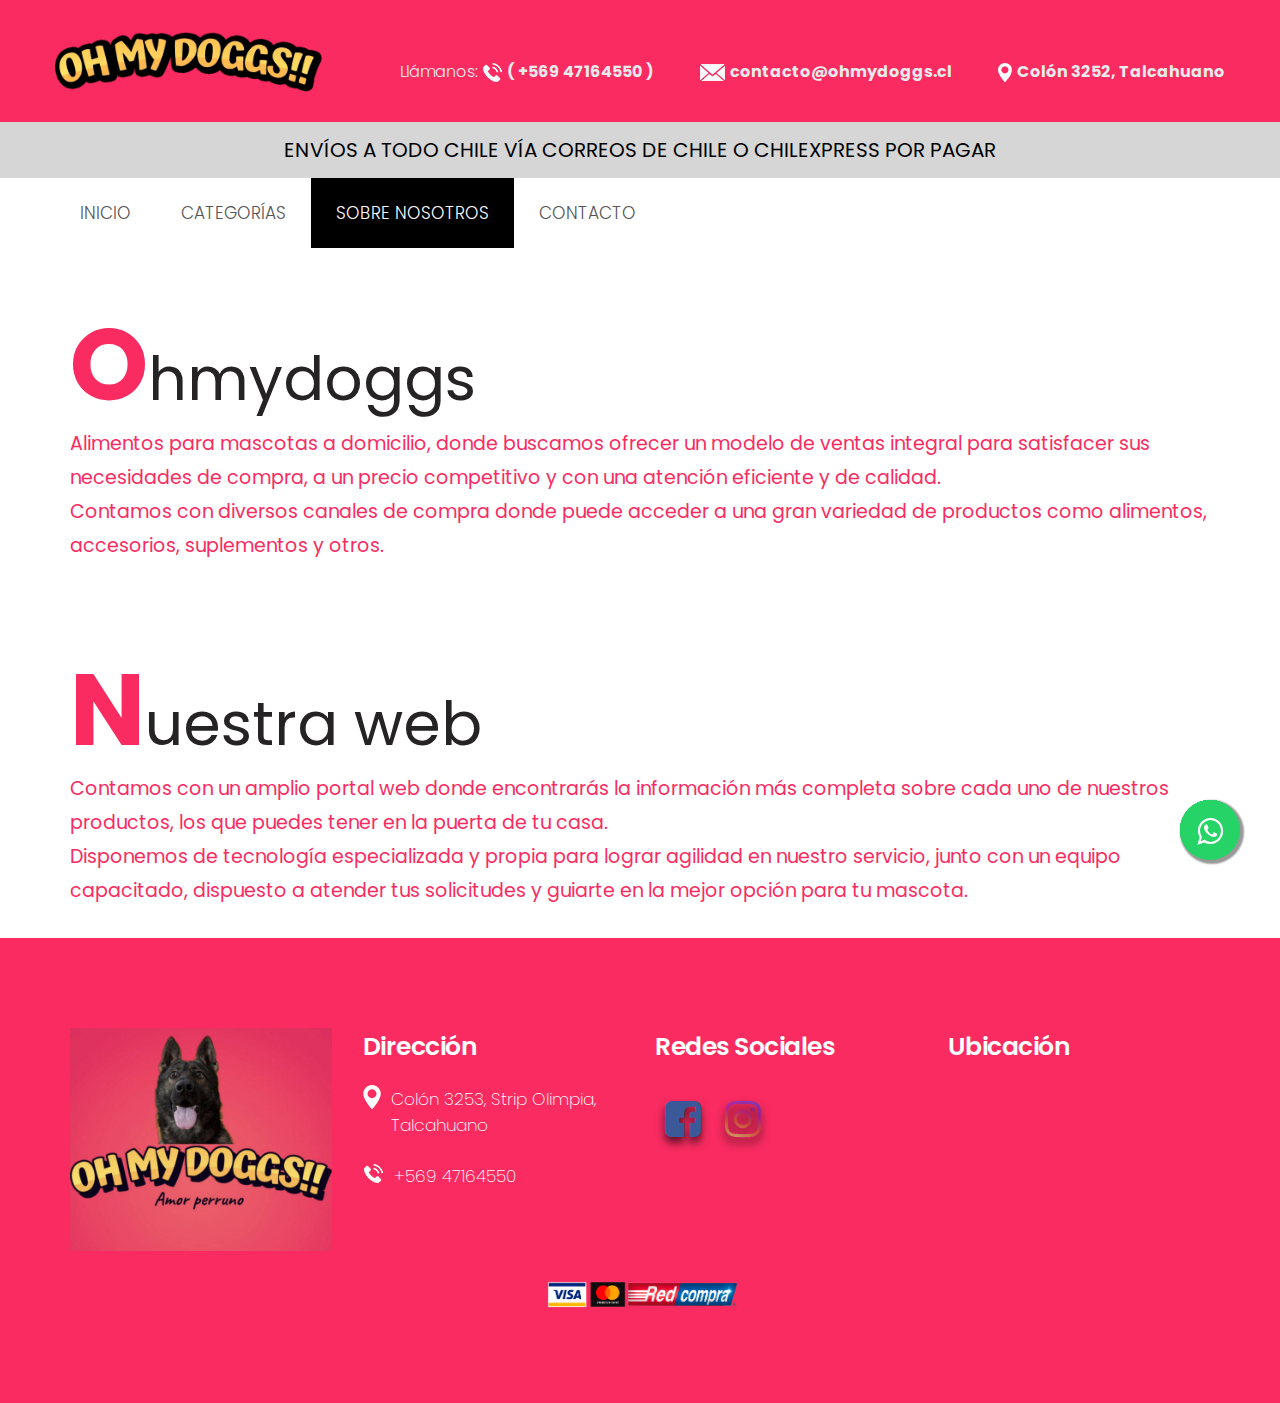
==== commit 9eb69d34: "se eliminó imagen 'sobre nosotros" ====
--- a/about.html
+++ b/about.html
@@ -1,89 +1,90 @@
 <!DOCTYPE html>
 <html lang="en">
-   <!-- Basic -->
-   <meta charset="utf-8">
-   <meta http-equiv="X-UA-Compatible" content="IE=edge">
-   <!-- Mobile Metas -->
-   <meta name="viewport" content="width=device-width, initial-scale=1, shrink-to-fit=no">
-   <!-- Site Metas -->
-   <title>OhMyDoggs</title>
-   <meta name="keywords" content="">
-   <meta name="description" content="">
-   <meta name="author" content="">
-   <!-- site icon -->
-   <link rel="icon" href="images/fevicon.png" type="image/png" />
-   <!-- Bootstrap core CSS -->
-   <link href="css/bootstrap.css" rel="stylesheet">
-   <!-- FontAwesome Icons core CSS -->
-   <link href="css/font-awesome.min.css" rel="stylesheet">
-   <!-- Custom animate styles for this template -->
-   <link href="css/animate.css" rel="stylesheet">
-   <!-- Custom styles for this template -->
-   <link href="style.css" rel="stylesheet">
-   <!-- Responsive styles for this template -->
-   <link href="css/responsive.css" rel="stylesheet">
-   <!-- Colors for this template -->
-   <link href="css/colors.css" rel="stylesheet">
-   <!-- light box gallery -->
-   <link href="css/ekko-lightbox.css" rel="stylesheet">
-   <!--[if lt IE 9]>
+<!-- Basic -->
+<meta charset="utf-8">
+<meta http-equiv="X-UA-Compatible" content="IE=edge">
+<!-- Mobile Metas -->
+<meta name="viewport" content="width=device-width, initial-scale=1, shrink-to-fit=no">
+<!-- Site Metas -->
+<title>OhMyDoggs</title>
+<meta name="keywords" content="">
+<meta name="description" content="">
+<meta name="author" content="">
+<!-- site icon -->
+<link rel="icon" href="images/OhMyDoggs/perrito.jpg" type="image/png" />
+<!-- Bootstrap core CSS -->
+<link href="css/bootstrap.css" rel="stylesheet">
+<!-- FontAwesome Icons core CSS -->
+<link href="css/font-awesome.min.css" rel="stylesheet">
+<!-- Custom animate styles for this template -->
+<link href="css/animate.css" rel="stylesheet">
+<!-- Custom styles for this template -->
+<link href="style.css" rel="stylesheet">
+<!-- Responsive styles for this template -->
+<link href="css/responsive.css" rel="stylesheet">
+<!-- Colors for this template -->
+<link href="css/colors.css" rel="stylesheet">
+<!-- light box gallery -->
+<link href="css/ekko-lightbox.css" rel="stylesheet">
+<!--[if lt IE 9]>
    <script src="https://oss.maxcdn.com/libs/html5shiv/3.7.0/html5shiv.js"></script>
    <script src="https://oss.maxcdn.com/libs/respond.js/1.4.2/respond.min.js"></script>
    <![endif]-->
-   </head>
-   <body id="home_page" class="home_page">
-      <!-- loader 
+</head>
+
+<body id="home_page" class="home_page">
+    <!-- loader 
       <div id="preloader">
          <img class="preloader" src="images/cargando (1).gif" alt="#">
       </div>-->
-      <!-- end loader -->
-      
-   <!-- whatsapp-->
-   <a href="https://api.whatsapp.com/send?phone=56947164550" class="float" target="_blank">
-      <i class="fa fa-whatsapp my-float"></i>
-      <!-- header -->
-      <header class="header">
-        <div class="header_top_section">
-           <div class="container">
-              <div class="row">
-               <div class="col-lg-3">
-                  <div class="full">
-                     <div class="logo">
-                        <a href="index.html"><img src="images/OhMyDoggs/Logo_3.png" alt="#" /></a>
-                     </div>
-                  </div>
-               </div>
-               <div class="col-lg-9 site_information">
-                  <div class="full">
-                      <div class="top_section_info">
-                         <ul>
-                           <li>Llámanos: <img src="images/i1.png" alt="#" /> <a href="#" style="font-weight: bold;">( +569 47164550 )</a></li>
-                           <li><img src="images/i2.png" alt="#" /> <a href="#" style="font-weight: bold;">contacto@ohmydoggs.cl</a></li>
-                           <li><img src="images/i3.png" alt="#" /> <a href="#" style="font-weight: bold;">Colón 3252, Talcahuano</a></li>
-                        </ul>
-                      </div>
-                  </div>
-               </div>
-            </div>
-           </div>
-        </div>
-
-        <div class="header_bottom_section">
-         <div class="header_top_section">
-            <div class="" style="padding-top: 15px; background-color: rgb(214, 214, 214); padding-bottom: 15px;" >
-               <div class="center">
-                  <a style="color: black; font-size: 20px;">ENVÍOS A TODO CHILE VÍA CORREOS DE CHILE O CHILEXPRESS POR PAGAR</a>
-               </div>
-            </div>
-         </div>
-         <div class="container">
-            
-           <div class="row" style="height: auto;">
-               <div class="col-md-12">
-                  <div class="full ">
-                     <div class="main_menu">
-                        <nav class="navbar navbar-inverse navbar-toggleable-md">
-                           <button class="navbar-toggler" type="button" data-toggle="collapse" data-target="#cloapediamenu" aria-controls="cloapediamenu" aria-expanded="false" aria-label="Toggle navigation">
+    <!-- end loader -->
+
+    <!-- whatsapp-->
+    <a href="https://api.whatsapp.com/send?phone=56947164550" class="float" target="_blank">
+        <i class="fa fa-whatsapp my-float"></i>
+        <!-- header -->
+        <header class="header">
+            <div class="header_top_section">
+                <div class="container">
+                    <div class="row">
+                        <div class="col-lg-3">
+                            <div class="full">
+                                <div class="logo">
+                                    <a href="index.html"><img src="images/OhMyDoggs/Logo_3.png" alt="#" /></a>
+                                </div>
+                            </div>
+                        </div>
+                        <div class="col-lg-9 site_information">
+                            <div class="full">
+                                <div class="top_section_info">
+                                    <ul>
+                                        <li>Llámanos: <img src="images/i1.png" alt="#" /> <a href="#" style="font-weight: bold;">( +569 47164550 )</a></li>
+                                        <li><img src="images/i2.png" alt="#" /> <a href="#" style="font-weight: bold;">contacto@ohmydoggs.cl</a></li>
+                                        <li><img src="images/i3.png" alt="#" /> <a href="#" style="font-weight: bold;">Colón 3252, Talcahuano</a></li>
+                                    </ul>
+                                </div>
+                            </div>
+                        </div>
+                    </div>
+                </div>
+            </div>
+
+            <div class="header_bottom_section">
+                <div class="header_top_section">
+                    <div class="" style="padding-top: 15px; background-color: rgb(214, 214, 214); padding-bottom: 15px;">
+                        <div class="center">
+                            <a style="color: black; font-size: 20px;">ENVÍOS A TODO CHILE VÍA CORREOS DE CHILE O CHILEXPRESS POR PAGAR</a>
+                        </div>
+                    </div>
+                </div>
+                <div class="container">
+
+                    <div class="row" style="height: auto;">
+                        <div class="col-md-12">
+                            <div class="full ">
+                                <div class="main_menu">
+                                    <nav class="navbar navbar-inverse navbar-toggleable-md">
+                                        <button class="navbar-toggler" type="button" data-toggle="collapse" data-target="#cloapediamenu" aria-controls="cloapediamenu" aria-expanded="false" aria-label="Toggle navigation">
                            <span class="float-left">Menu</span>
                            <span class="float-right"><i class="fa fa-bars"></i> <i class="fa fa-close"></i></span>
                            </button>
@@ -117,6 +118,42 @@
       </header>
       <!-- end header -->
       <!-- inner page 
+                                        <div class="collapse navbar-collapse justify-content-md-center" id="cloapediamenu">
+                                            <ul class="navbar-nav">
+                                                <li class="nav-item ">
+                                                    <a class="nav-link" href="index.html">Inicio</a>
+                                                </li>
+                                                <div class="dropdown nav-item">
+                                                    <a class="nav-link color-grey-hover">Categorías</a>
+                                                    <div class="dropdown-content">
+                                                        <a class="nav-link color-grey-hover" href="gatitos.html">Gatito</a>
+                                                        <a class="nav-link color-grey-hover" href="perritos.html">Perrito</a>
+                                                        <a class="nav-link color-grey-hover" href="accesorios.html">Accesorios</a>
+                                                    </div>
+                                                </div>
+                                                <li class="nav-item active">
+                                                    <a class="nav-link color-aqua-hover" href="about.html">Sobre nosotros</a>
+                                                </li>
+                                                <li class="nav-item">
+                                                    <a class="nav-link color-grey-hover" href="contact.html">Contacto</a>
+                                                </li>
+                                            </ul>
+                                        </div>
+                                    </nav>
+                                </div>
+                                <div class="search_bar">
+                                    <form action="index.html">
+                                        <input type="text" class="search_field" placeholder="Buscar" required />
+                                        <button class="search_button" type="button"><i class="fa fa-search"></i></button>
+                                    </form>
+                                </div>
+                            </div>
+                        </div>
+                    </div>
+                </div>
+        </header>
+        <!-- end header -->
+        <!-- inner page 
       <section class="innerpage_banner">
          <div class="container">
             <div class="row">
@@ -132,52 +169,53 @@
             </div>
          </div>
       </section>-->
-      <!-- end inner page -->
-      <!-- about section -->
-      <section class="layout_padding section padding_bottom_0">
-         <div class="container">
-            <div class="row">
-               <div class="col-lg-12">
-                  <div class="full heading_s1">
-                     <h2>Ohmydoggs</h2>
-                  </div>
-                  <div class="full">
-                     <p class="large" style="color: #f92b61; font-weight: 400;">Alimentos para mascotas a domicilio, donde buscamos ofrecer un modelo de ventas integral para satisfacer sus necesidades de compra, a un precio competitivo y con una atención eficiente y de calidad.</br>
-
-                        Contamos con diversos canales de compra donde puede acceder a una gran variedad de productos como alimentos, accesorios, suplementos y otros.
-                        
-                        </p>
-                  </div>
-               </div>
-               <div class="col-md-12">
-                  <div class="about_img margin_top_30  text_align_center">
-                     <img src="images/Productos_ Editadas/12022021-_DSC7201.jpg" class="image" />
-                  </div>
-               </div>
-            </div>
-         </div>
-      </section>
-      <!-- end about section -->
-      <!-- section -->
-      <section class="layout_padding section padding_bottom_0">
-         <div class="container">
-            <div class="row">
-               <div class="col-lg-12">
-                  <div class="full heading_s1">
-                     <h2>Nuestra web</h2>
-                  </div>
-                  <div class="full">
-                     <p class="large" style="color: #f92b61; font-weight: 400;">Contamos con un amplio portal web donde encontrarás la información más completa sobre cada uno de nuestros productos, los que puedes tener en la puerta de tu casa. </br>
-                        Disponemos de tecnología especializada y propia para lograr agilidad en nuestro servicio, junto con un equipo capacitado, dispuesto a atender tus solicitudes y guiarte en la mejor opción para tu mascota.
-
-                     </p>
-                  </div>
-               </div>
-            </div>
-         </div>
-      </section>
-      <!-- end section -->
-      <!-- section 
+        <!-- end inner page -->
+        <!-- about section -->
+        <section class="layout_padding section padding_bottom_0">
+            <div class="container">
+                <div class="row">
+                    <div class="col-lg-12">
+                        <div class="full heading_s1">
+                            <h2>Ohmydoggs</h2>
+                        </div>
+                        <div class="full">
+                            <p class="large" style="color: #f92b61; font-weight: 400;">Alimentos para mascotas a domicilio, donde buscamos ofrecer un modelo de ventas integral para satisfacer sus necesidades de compra, a un precio competitivo y con una atención eficiente y de calidad.</br>
+
+                                Contamos con diversos canales de compra donde puede acceder a una gran variedad de productos como alimentos, accesorios, suplementos y otros.
+
+                            </p>
+                        </div>
+                    </div>
+                    <!-- Aquí va la imagen
+                    <div class="col-md-12">
+                        <div class="about_img margin_top_30  text_align_center">
+                            <img src="images/Productos_ Editadas/12022021-_DSC7201.jpg" class="image" />
+                        </div>
+                    </div>-->
+                </div>
+            </div>
+        </section>
+        <!-- end about section -->
+        <!-- section -->
+        <section class="layout_padding section padding_bottom_0">
+            <div class="container">
+                <div class="row">
+                    <div class="col-lg-12">
+                        <div class="full heading_s1">
+                            <h2>Nuestra web</h2>
+                        </div>
+                        <div class="full">
+                            <p class="large" style="color: #f92b61; font-weight: 400;">Contamos con un amplio portal web donde encontrarás la información más completa sobre cada uno de nuestros productos, los que puedes tener en la puerta de tu casa. </br>
+                                Disponemos de tecnología especializada y propia para lograr agilidad en nuestro servicio, junto con un equipo capacitado, dispuesto a atender tus solicitudes y guiarte en la mejor opción para tu mascota.
+
+                            </p>
+                        </div>
+                    </div>
+                </div>
+            </div>
+        </section>
+        <!-- end section -->
+        <!-- section 
       <section class="layout_padding haf_layout section">
          <div class="container-fluid">
             <div class="row">
@@ -197,75 +235,77 @@
             </div>
          </div>
       </section>-->
-      <!-- end section -->
-      <!-- footer -->
-      <footer class="footer layout_padding">
-         <div class="container">
-            <div class="row">
-               <div class="col-md-3 col-sm-12">
-                  <a href="index.html"><img class="img-responsive" src="images/OhMyDoggs/Logo.png" alt="#" /></a>
-               </div>
-
-               <div class="col-md-3 col-sm-12">
-                  <div class="footer_link_heading">
-                     <h3>Dirección</h3>
-                  </div>
-                  <div class="address_infor">
-                     <p> 
-                        <span class="icon"><img src="images/location_icon.png" alt="#" /></span>
-                        <span class="addrs">Colón 3253, Strip Olimpia, Talcahuano</span>
-                     </p>
-                     <p> 
-                        <span class="icon"><img src="images/i1.png" alt="#" /></span>
-                        <span class="addrs">+569 47164550</span>
-                     </p>
-                  </div>
-               </div>
-
-               <div class="col-md-3 col-sm-12">
-                  <div class="footer_link_heading">
-                     <h3>Redes Sociales</h3>
-                  </div>
-                  <div class="social_icon">
-                     <div class="wrapper">
-                        <a href=""><i class="fa fa-3x fa-facebook-square"></i></a>
-                        <a href="http://www.instagram.com/ohmydoggs_pet"><i class="fa fa-3x fa-instagram instagram"></i></a>
-                     </div>
-                  </div>
-               </div>
-               
-               <div class="col-md-3 col-sm-12">
-                  <div class="footer_link_heading">
-                     <h3>Ubicación</h3>
-                  </div>
-                  <div class="field center">
-                     <iframe src="https://www.google.com/maps/embed?pb=!1m14!1m8!1m3!1d12788.569250312034!2d-73.097291!3d-36.743155!3m2!1i1024!2i768!4f13.1!3m3!1m2!1s0x9668355b5edc4c7d%3A0x860af3d9f6759ca5!2zQ29sw7NuIDMyNTIsIFRhbGNhaHVhbm8sIELDrW8gQsOtbw!5e0!3m2!1ses-419!2scl!4v1613455383031!5m2!1ses-419!2scl" width="350" height="150" frameborder="0" style="border:0;" allowfullscreen="" aria-hidden="false" tabindex="0" height="auto" width="auto"></iframe>
-                   </div>
-               </div>
-            </div>
-         </div>
-         <div class="" style="padding-top: 2%;">
-            <div class="center">
-              <img src="images/webpay-footer-OP.png" width="200px" >
-            </div>
-         </div>
-      </footer>
-      <!-- end footer -->
-
-      
-      <!-- Core JavaScript
-         ================================================== --> 
-      <script src="js/jquery.min.js"></script>
-      <script src="js/tether.min.js"></script>
-      <script src="js/bootstrap.min.js"></script>
-      <script src="js/parallax.js"></script>
-      <script src="js/animate.js"></script>
-      <script src="js/ekko-lightbox.js"></script>
-      <script src="js/custom.js"></script>      
-<script src="//maxcdn.bootstrapcdn.com/bootstrap/4.0.0/js/bootstrap.min.js"></script>
-      <!-- Minified JS library -->
-<script src="https://ajax.googleapis.com/ajax/libs/jquery/3.2.1/jquery.min.js"></script>
-<!-- Compiled and minified Bootstrap JavaScript -->
-<script src="https://maxcdn.bootstrapcdn.com/bootstrap/3.3.7/js/bootstrap.min.js" ></script>
-   </body>
-</html>
+        <!-- end section -->
+        <!-- footer -->
+        <footer class="footer layout_padding">
+            <div class="container">
+                <div class="row">
+                    <div class="col-md-3 col-sm-12">
+                        <a href="index.html"><img class="img-responsive" src="images/OhMyDoggs/Logo.png" alt="#" /></a>
+                    </div>
+
+                    <div class="col-md-3 col-sm-12">
+                        <div class="footer_link_heading">
+                            <h3>Dirección</h3>
+                        </div>
+                        <div class="address_infor">
+                            <p>
+                                <span class="icon"><img src="images/location_icon.png" alt="#" /></span>
+                                <span class="addrs">Colón 3253, Strip Olimpia, Talcahuano</span>
+                            </p>
+                            <p>
+                                <span class="icon"><img src="images/i1.png" alt="#" /></span>
+                                <span class="addrs">+569 47164550</span>
+                            </p>
+                        </div>
+                    </div>
+
+                    <div class="col-md-3 col-sm-12">
+                        <div class="footer_link_heading">
+                            <h3>Redes Sociales</h3>
+                        </div>
+                        <div class="social_icon">
+                            <div class="wrapper">
+                                <a href=""><i class="fa fa-3x fa-facebook-square"></i></a>
+                                <a href="http://www.instagram.com/ohmydoggs_pet"><i class="fa fa-3x fa-instagram instagram"></i></a>
+                            </div>
+                        </div>
+                    </div>
+
+                    <div class="col-md-3 col-sm-12">
+                        <div class="footer_link_heading">
+                            <h3>Ubicación</h3>
+                        </div>
+                        <div class="field center">
+                            <iframe src="https://www.google.com/maps/embed?pb=!1m14!1m8!1m3!1d12788.569250312034!2d-73.097291!3d-36.743155!3m2!1i1024!2i768!4f13.1!3m3!1m2!1s0x9668355b5edc4c7d%3A0x860af3d9f6759ca5!2zQ29sw7NuIDMyNTIsIFRhbGNhaHVhbm8sIELDrW8gQsOtbw!5e0!3m2!1ses-419!2scl!4v1613455383031!5m2!1ses-419!2scl"
+                                width="350" height="150" frameborder="0" style="border:0;" allowfullscreen="" aria-hidden="false" tabindex="0" height="auto" width="auto"></iframe>
+                        </div>
+                    </div>
+                </div>
+            </div>
+            <div class="" style="padding-top: 2%;">
+                <div class="center">
+                    <img src="images/webpay-footer-OP.png" width="200px">
+                </div>
+            </div>
+        </footer>
+        <!-- end footer -->
+
+
+        <!-- Core JavaScript
+         ================================================== -->
+        <script src="js/jquery.min.js"></script>
+        <script src="js/tether.min.js"></script>
+        <script src="js/bootstrap.min.js"></script>
+        <script src="js/parallax.js"></script>
+        <script src="js/animate.js"></script>
+        <script src="js/ekko-lightbox.js"></script>
+        <script src="js/custom.js"></script>
+        <script src="//maxcdn.bootstrapcdn.com/bootstrap/4.0.0/js/bootstrap.min.js"></script>
+        <!-- Minified JS library -->
+        <script src="https://ajax.googleapis.com/ajax/libs/jquery/3.2.1/jquery.min.js"></script>
+        <!-- Compiled and minified Bootstrap JavaScript -->
+        <script src="https://maxcdn.bootstrapcdn.com/bootstrap/3.3.7/js/bootstrap.min.js"></script>
+</body>
+
+</html>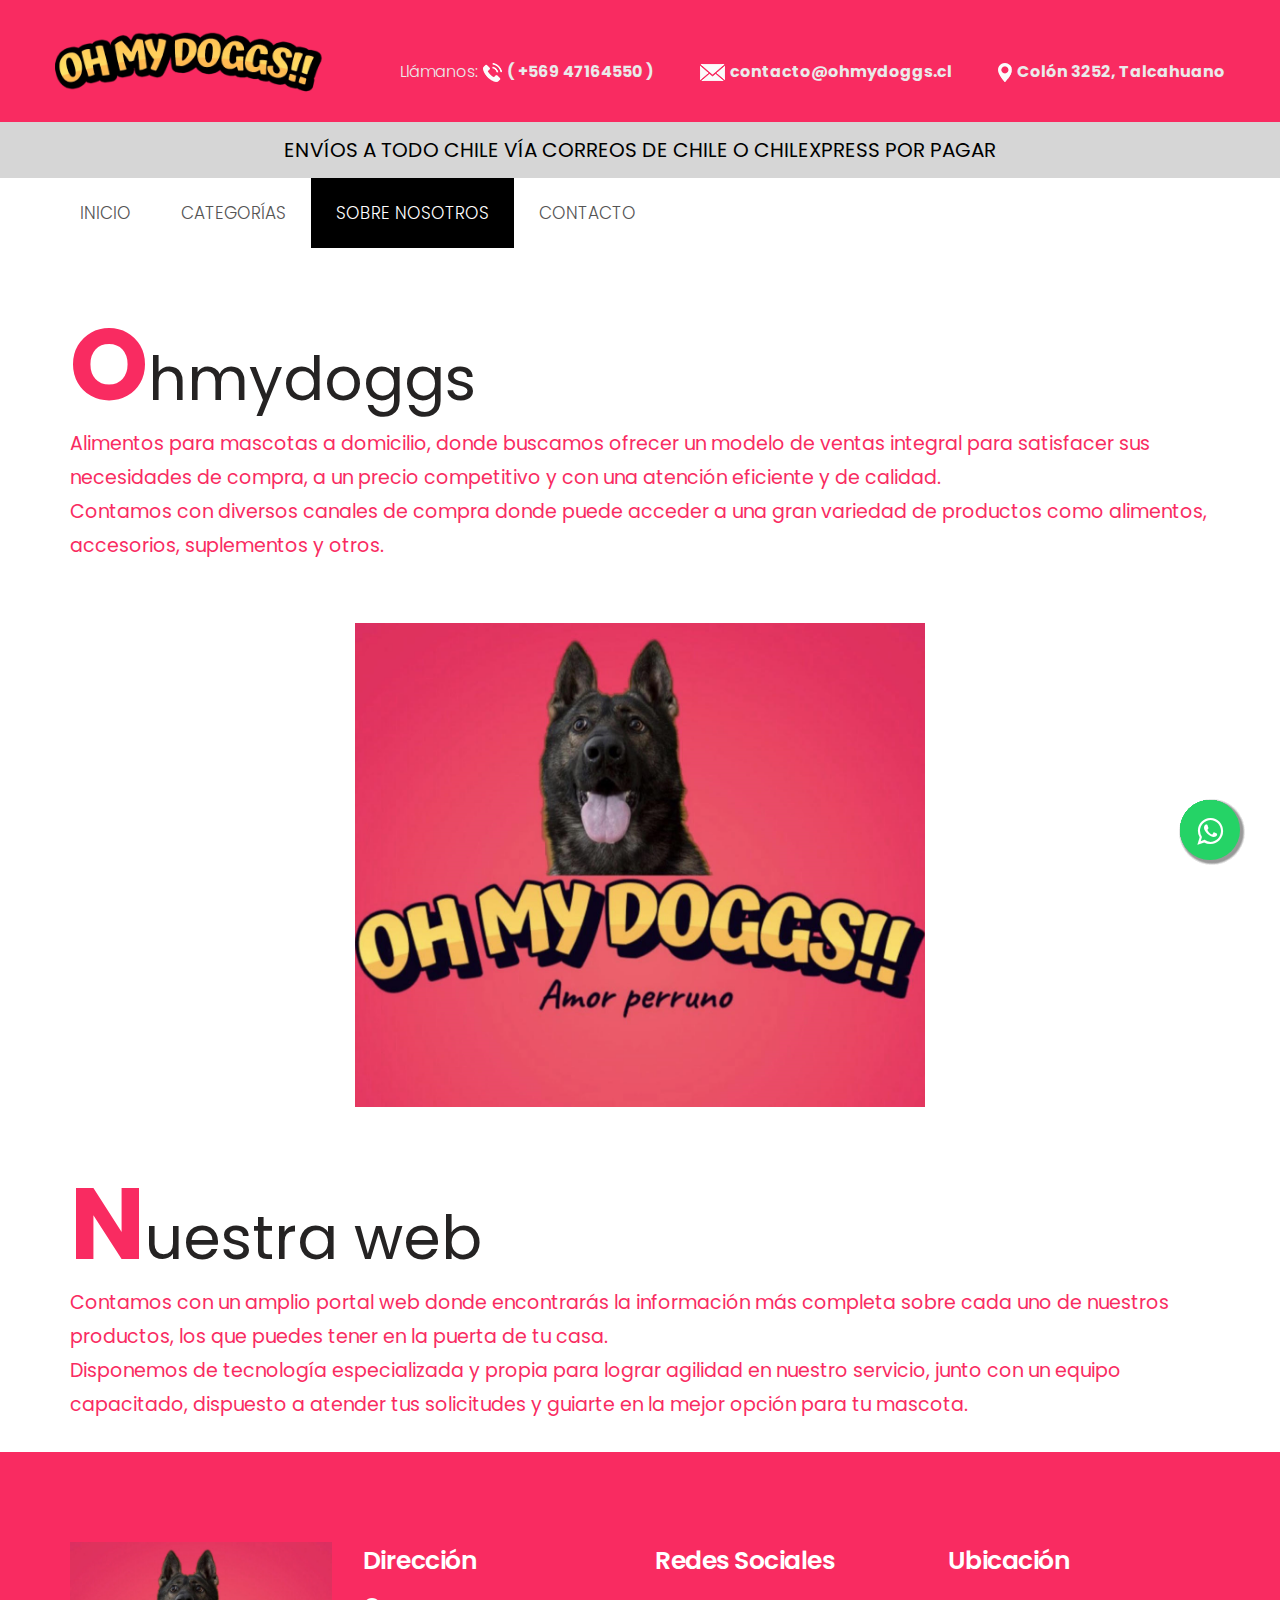
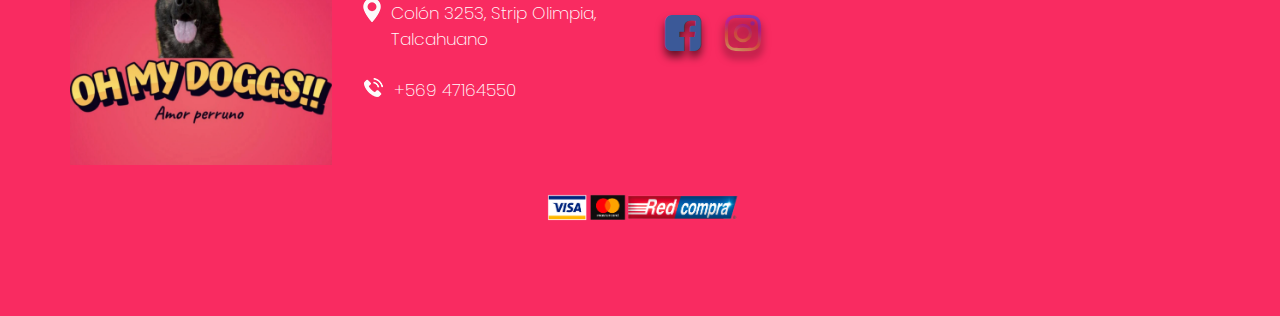
==== commit 0430aa81: "se agregó imagen 'sobre nosotros'" ====
--- a/about.html
+++ b/about.html
@@ -186,12 +186,11 @@
                             </p>
                         </div>
                     </div>
-                    <!-- Aquí va la imagen
                     <div class="col-md-12">
                         <div class="about_img margin_top_30  text_align_center">
-                            <img src="images/Productos_ Editadas/12022021-_DSC7201.jpg" class="image" />
-                        </div>
-                    </div>-->
+                            <img src="images/OhMyDoggs/Logo.png" class="image" style="width: 50%;" />
+                        </div>
+                    </div>
                 </div>
             </div>
         </section>
